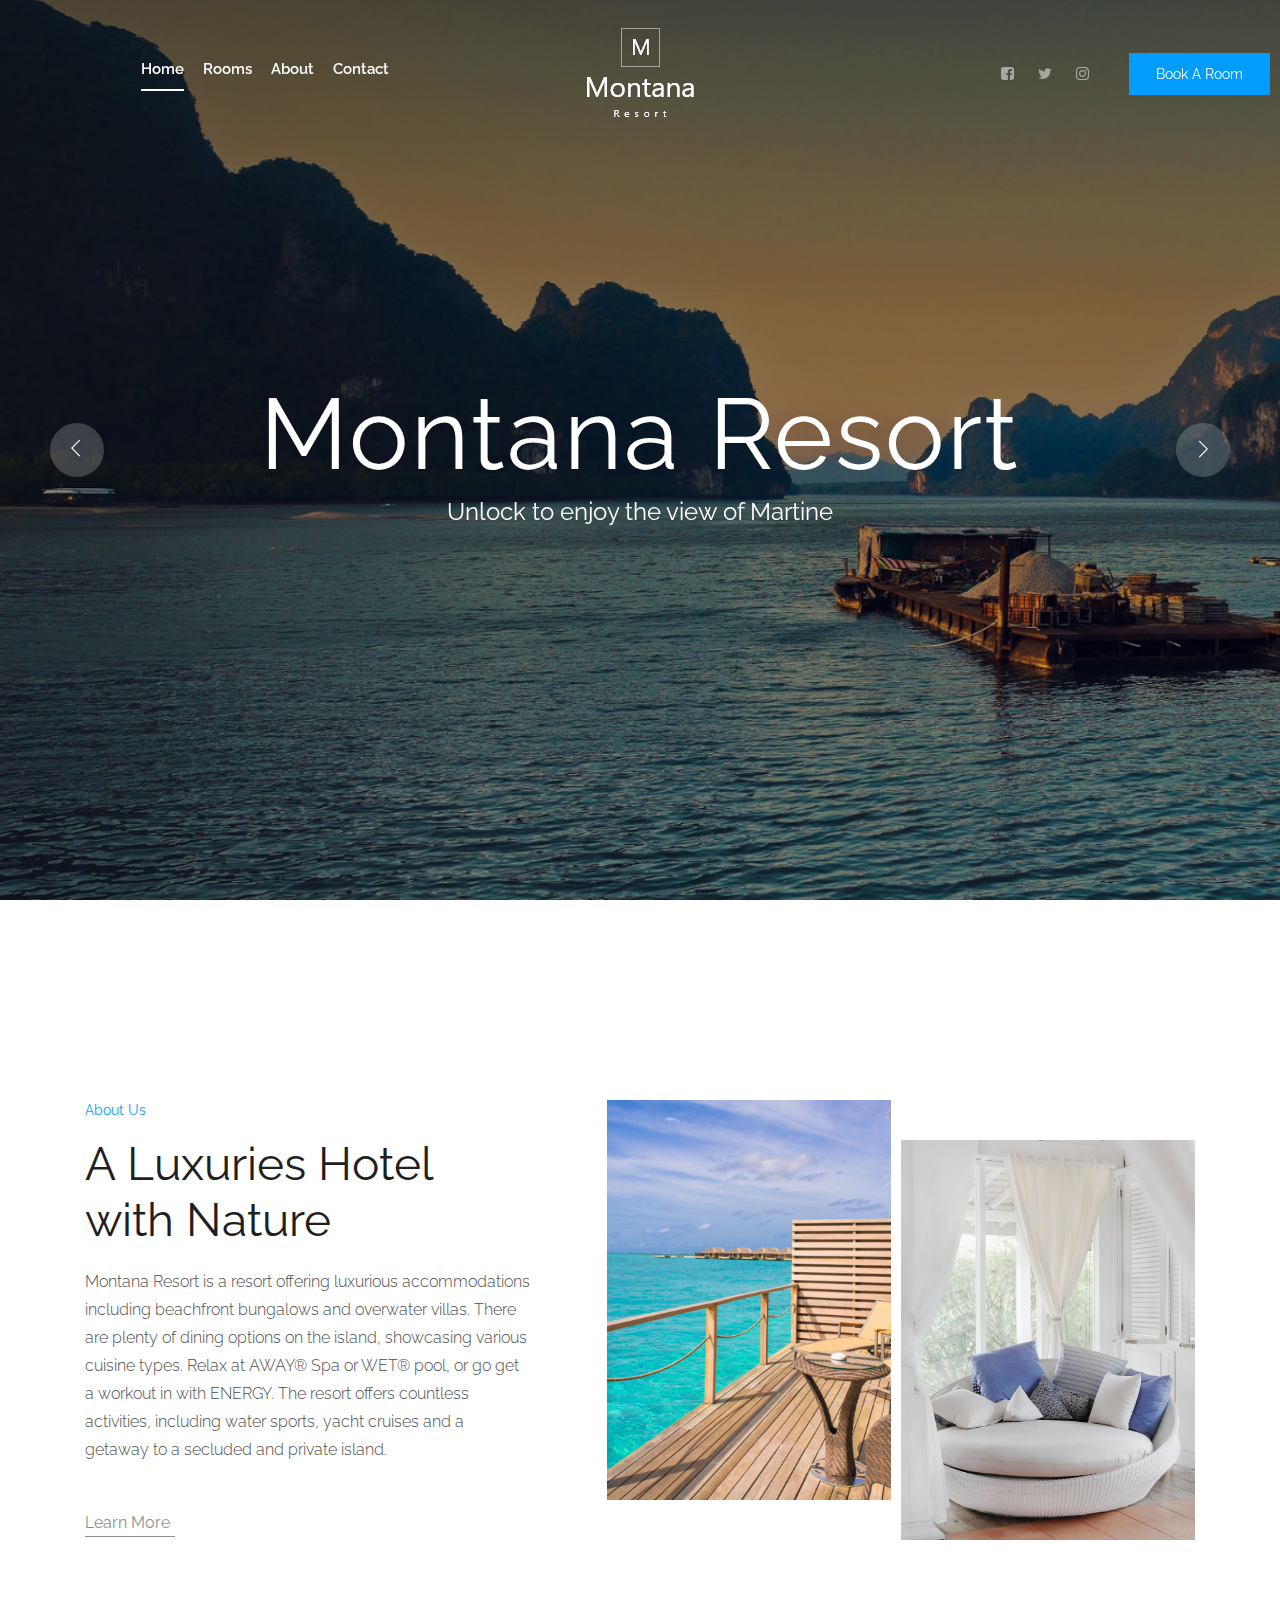
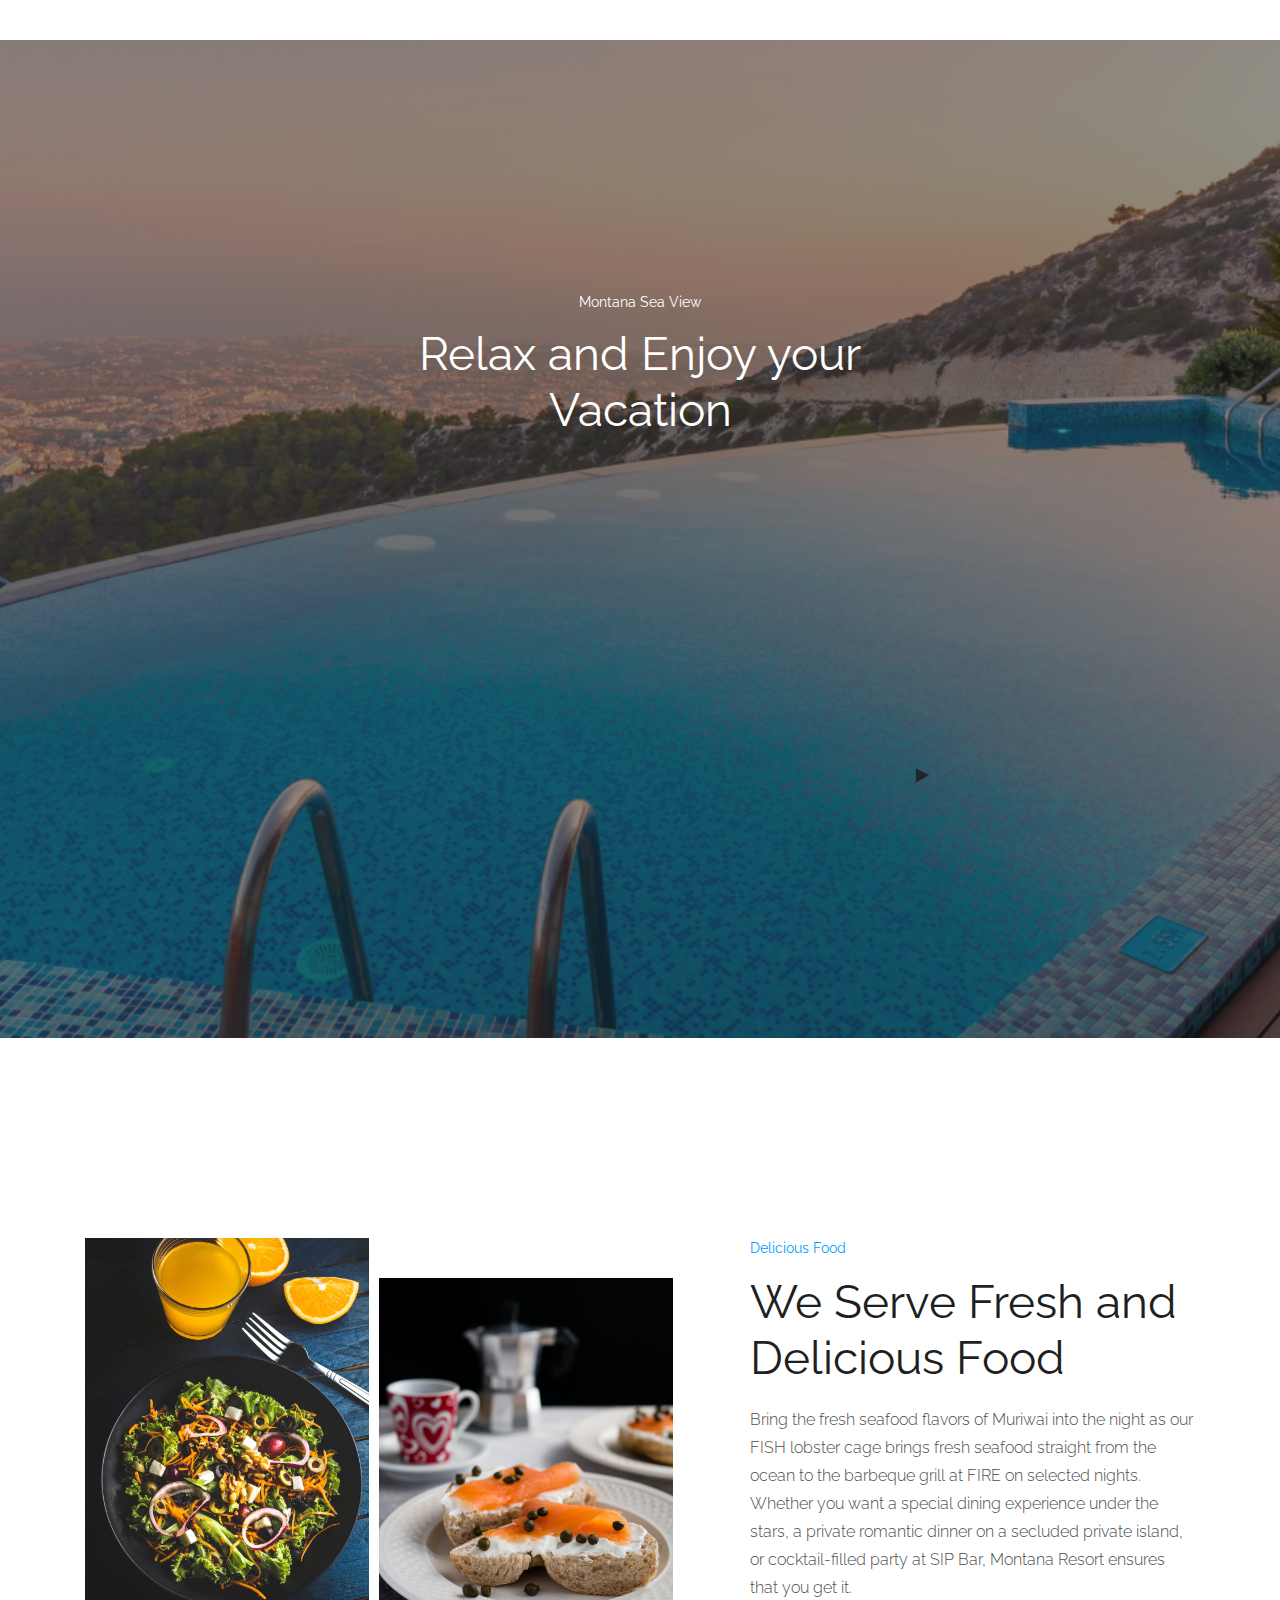
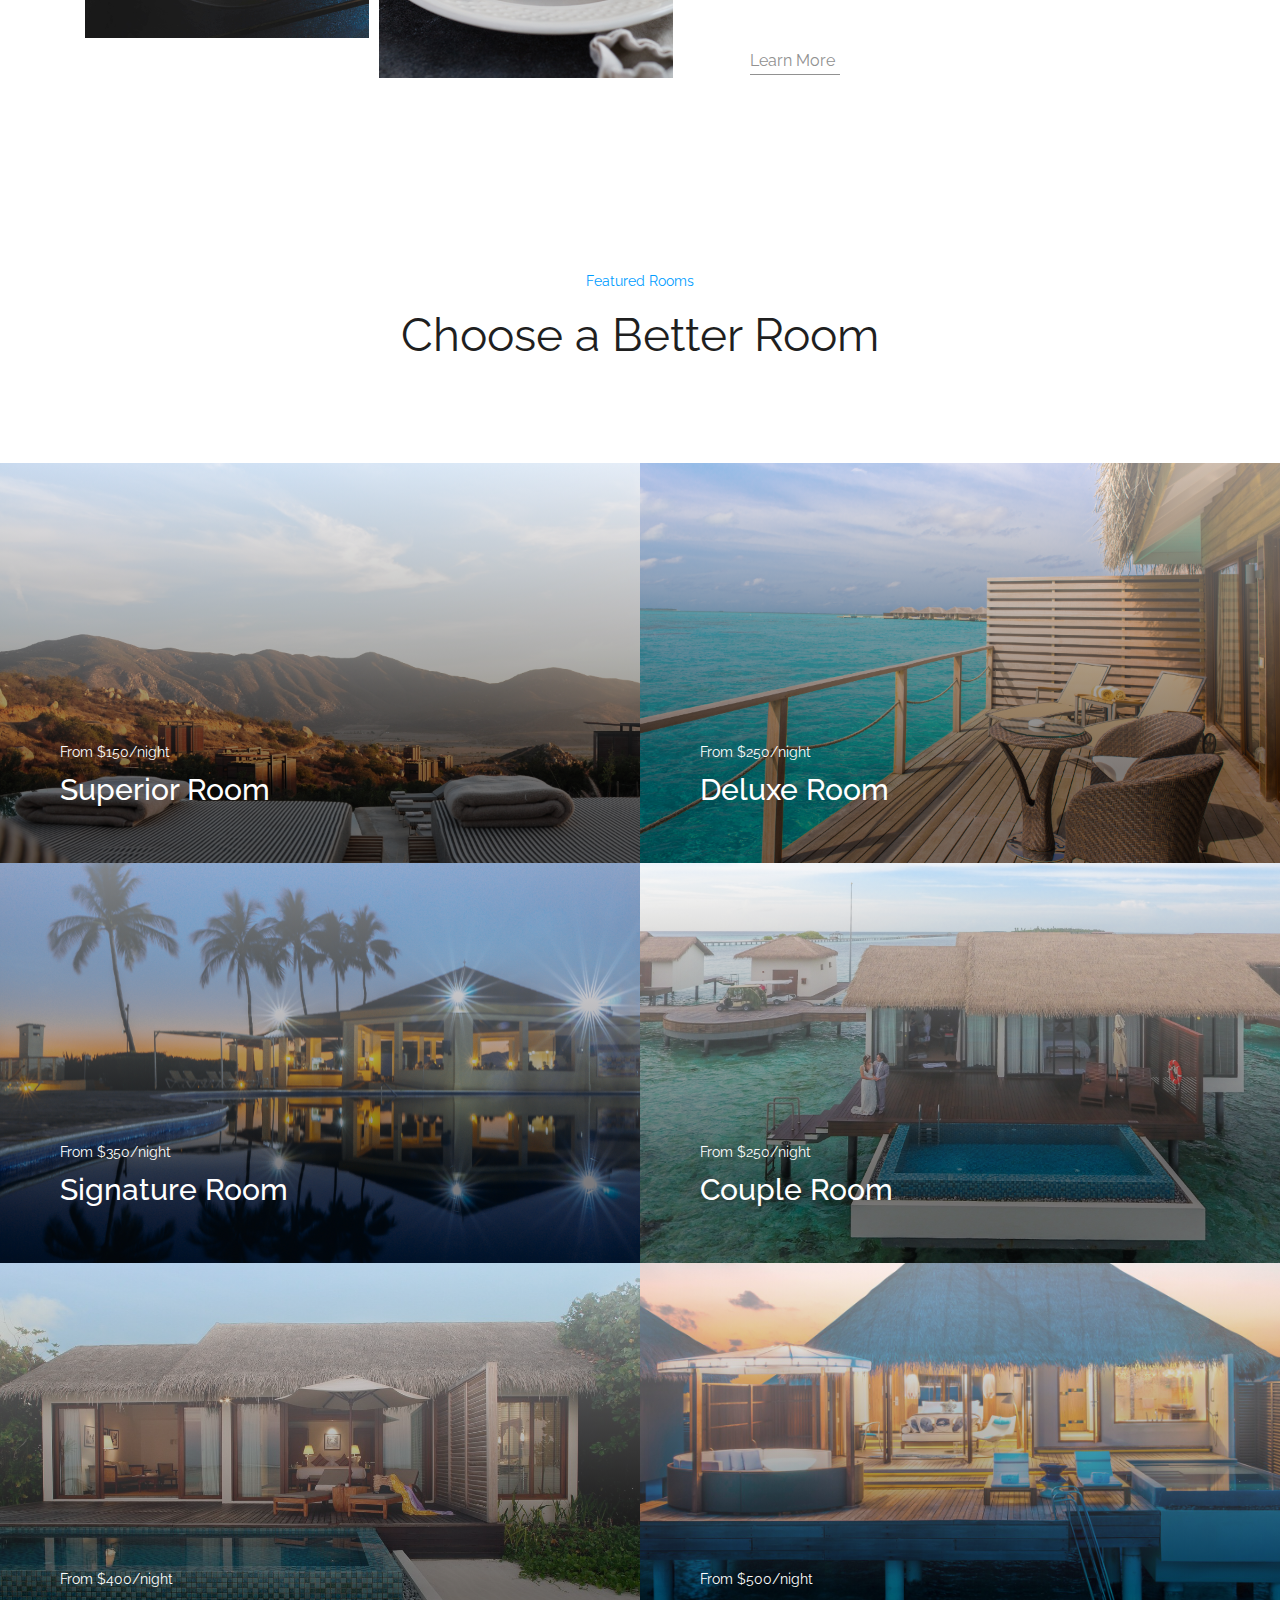
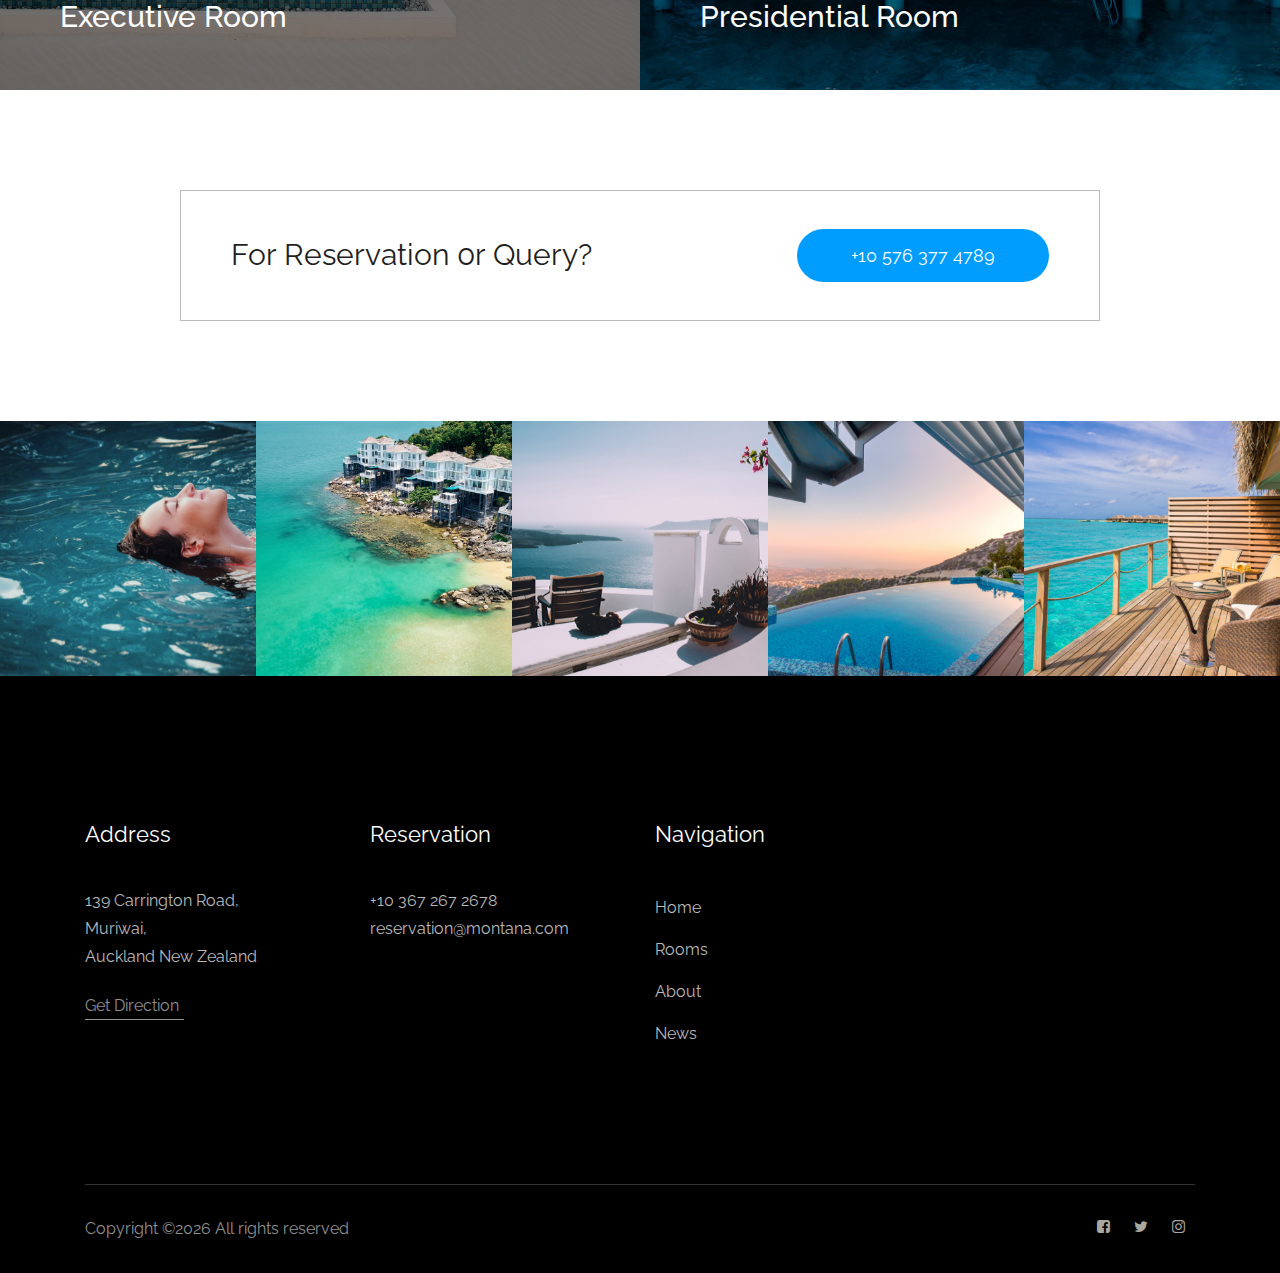
==== Part1/index.html @ 75a34378 "Part 1 and Part 2" ====
<!doctype html>
<html class="no-js" lang="zxx">

<head>
    <meta charset="utf-8">
    <meta http-equiv="x-ua-compatible" content="ie=edge">
    <title>Montana</title>
    <meta name="description" content="">
    <meta name="viewport" content="width=device-width, initial-scale=1">

    <!-- <link rel="manifest" href="site.webmanifest"> -->
    <link rel="shortcut icon" type="image/x-icon" href="img/favicon.png">
    <!-- Place favicon.ico in the root directory -->

    <!-- CSS here -->
    <link rel="stylesheet" href="css/bootstrap.min.css">
    <link rel="stylesheet" href="css/owl.carousel.min.css">
    <link rel="stylesheet" href="css/magnific-popup.css">
    <link rel="stylesheet" href="css/font-awesome.min.css">
    <link rel="stylesheet" href="css/themify-icons.css">
    <link rel="stylesheet" href="css/nice-select.css">
    <link rel="stylesheet" href="css/flaticon.css">
    <link rel="stylesheet" href="css/gijgo.css">
    <link rel="stylesheet" href="css/animate.css">
    <link rel="stylesheet" href="css/slicknav.css">
    <link rel="stylesheet" href="css/style.css">
    <!-- <link rel="stylesheet" href="css/responsive.css"> -->
</head>

<body>
    <!--[if lte IE 9]>
            <p class="browserupgrade">You are using an <strong>outdated</strong> browser. Please <a href="https://browsehappy.com/">upgrade your browser</a> to improve your experience and security.</p>
        <![endif]-->

    <!-- header-start -->
    <header>
        <div class="header-area ">
            <div id="sticky-header" class="main-header-area">
                <div class="container-fluid p-0">
                    <div class="row align-items-center no-gutters">
                        <div class="col-xl-5 col-lg-6">
                            <div class="main-menu  d-none d-lg-block">
                                <nav>
                                    <ul id="navigation">
                                        <li><a class="active" href="index.html">home</a></li>
                                        <li><a href="rooms.html">rooms</a></li>
                                        <li><a href="about.html">About</a></li>
                                        <li><a href="contact.html">Contact</a></li>
                                    </ul>
                                </nav>
                            </div>
                        </div>
                        <div class="col-xl-2 col-lg-2">
                            <div class="logo-img">
                                <a href="index.html">
                                    <img src="img/logo.png" alt="">
                                </a>
                            </div>
                        </div>
                        <div class="col-xl-5 col-lg-4 d-none d-lg-block">
                            <div class="book_room">
                                <div class="socail_links">
                                    <ul>
                                        <li>
                                            <a href="#">
                                                <i class="fa fa-facebook-square"></i>
                                            </a>
                                        </li>
                                        <li>
                                            <a href="#">
                                                <i class="fa fa-twitter"></i>
                                            </a>
                                        </li>
                                        <li>
                                            <a href="#">
                                                <i class="fa fa-instagram"></i>
                                            </a>
                                        </li>
                                    </ul>
                                </div>
                                <div class="book_btn d-none d-lg-block">
                                    <a class="popup-with-form" href="#test-form">Book A Room</a>
                                </div>
                            </div>
                        </div>
                        <div class="col-12">
                            <div class="mobile_menu d-block d-lg-none"></div>
                        </div>
                    </div>
                </div>
            </div>
        </div>
    </header>
    <!-- header-end -->

    <!-- slider_area_start -->
    <div class="slider_area">
        <div class="slider_active owl-carousel">
            <div class="single_slider d-flex align-items-center justify-content-center slider_bg_1">
                <div class="container">
                    <div class="row">
                        <div class="col-xl-12">
                            <div class="slider_text text-center">
                                <h3>Montana Resort</h3>
                                <p>Unlock to enjoy the view of Martine</p>
                            </div>
                        </div>
                    </div>
                </div>
            </div>
            <div class="single_slider  d-flex align-items-center justify-content-center slider_bg_2">
                <div class="container">
                    <div class="row">
                        <div class="col-xl-12">
                            <div class="slider_text text-center">
                                <h3>Life is Beautiful</h3>
                                <p>Unlock to enjoy the view of Martine</p>
                            </div>
                        </div>
                    </div>
                </div>
            </div>
            <div class="single_slider d-flex align-items-center justify-content-center slider_bg_1">
                <div class="container">
                    <div class="row">
                        <div class="col-xl-12">
                            <div class="slider_text text-center">
                                <h3>Montana Resort</h3>
                                <p>Unlock to enjoy the view of Martine</p>
                            </div>
                        </div>
                    </div>
                </div>
            </div>
            <div class="single_slider  d-flex align-items-center justify-content-center slider_bg_2">
                <div class="container">
                    <div class="row">
                        <div class="col-xl-12">
                            <div class="slider_text text-center">
                                <h3>Life is Beautiful</h3>
                                <p>Unlock to enjoy the view of Martine</p>
                            </div>
                        </div>
                    </div>
                </div>
            </div>
        </div>
    </div>
    <!-- slider_area_end -->

    <!-- about_area_start -->
    <div class="about_area">
        <div class="container">
            <div class="row">
                <div class="col-xl-5 col-lg-5">
                    <div class="about_info">
                        <div class="section_title mb-20px">
                            <span>About Us</span>
                            <h3>A Luxuries Hotel <br>
                                with Nature</h3>
                        </div>
                        <p>Montana Resort is a resort offering luxurious accommodations including beachfront bungalows and overwater villas. There are plenty of dining options on the island, showcasing various cuisine types.
                          Relax at AWAY® Spa or WET® pool, or go get a workout in with ENERGY. The resort offers countless activities, including water sports, yacht cruises and a getaway to a secluded and private island.</p>
                        <a href="#" class="line-button">Learn More</a>
                    </div>
                </div>
                <div class="col-xl-7 col-lg-7">
                    <div class="about_thumb d-flex">
                        <div class="img_1">
                            <img src="img/about/about_1.png" alt="">
                        </div>
                        <div class="img_2">
                            <img src="img/about/about_2.png" alt="">
                        </div>
                    </div>
                </div>
            </div>
        </div>
    </div>
    <!-- about_area_end -->

    <!-- video_area_start -->
    <div class="video_area video_bg overlay">
        <div class="video_area_inner text-center">
            <span>Montana Sea View</span>
            <h3>Relax and Enjoy your <br>
                Vacation </h3>
          <iframe width="560" height="315" src="https://www.youtube.com/embed/zRI7PAu820I" title="YouTube video player" frameborder="0" allow="accelerometer; autoplay; clipboard-write; encrypted-media; gyroscope; picture-in-picture" allowfullscreen></iframe>
                <i class="fa fa-play"></i>
            </a>
        </div>
    </div>
    <!-- video_area_end -->

    <!-- about_area_start -->
    <div class="about_area">
        <div class="container">
            <div class="row">
                <div class="col-xl-7 col-lg-7">
                    <div class="about_thumb2 d-flex">
                        <div class="img_1">
                            <img src="img/about/1.png" alt="">
                        </div>
                        <div class="img_2">
                            <img src="img/about/2.png" alt="">
                        </div>
                    </div>
                </div>
                <div class="col-xl-5 col-lg-5">
                    <div class="about_info">
                        <div class="section_title mb-20px">
                            <span>Delicious Food</span>
                            <h3>We Serve Fresh and <br>
                                Delicious Food</h3>
                        </div>
                        <p>Bring the fresh seafood flavors of Muriwai into the night as our FISH lobster cage brings fresh seafood straight from the ocean to the barbeque grill at FIRE on selected nights.
                          Whether you want a special dining experience under the stars, a private romantic dinner on a secluded private island, or cocktail-filled party at SIP Bar, Montana Resort ensures that you get it.</p>
                        <a href="#" class="line-button">Learn More</a>
                    </div>
                </div>
            </div>
        </div>
    </div>
    <!-- about_area_end -->

    <!-- features_room_startt -->
    <div class="features_room">
        <div class="container">
            <div class="row">
                <div class="col-xl-12">
                    <div class="section_title text-center mb-100">
                        <span>Featured Rooms</span>
                        <h3>Choose a Better Room</h3>
                    </div>
                </div>
            </div>
        </div>
        <div class="rooms_here">
            <div class="single_rooms">
                <div class="room_thumb">
                    <img src="img/rooms/1.png" alt="">
                    <div class="room_heading d-flex justify-content-between align-items-center">
                        <div class="room_heading_inner">
                            <span>From $150/night</span>
                            <h3>Superior Room</h3>
                        </div>
                        <a href="#" class="line-button">book now</a>
                    </div>
                </div>
            </div>
            <div class="single_rooms">
                <div class="room_thumb">
                    <img src="img/rooms/2.png" alt="">
                    <div class="room_heading d-flex justify-content-between align-items-center">
                        <div class="room_heading_inner">
                            <span>From $250/night</span>
                            <h3>Deluxe Room</h3>
                        </div>
                        <a href="#" class="line-button">book now</a>
                    </div>
                </div>
            </div>
            <div class="single_rooms">
                <div class="room_thumb">
                    <img src="img/rooms/3.png" alt="">
                    <div class="room_heading d-flex justify-content-between align-items-center">
                        <div class="room_heading_inner">
                            <span>From $350/night</span>
                            <h3>Signature Room</h3>
                        </div>
                        <a href="#" class="line-button">book now</a>
                    </div>
                </div>
            </div>
            <div class="single_rooms">
                <div class="room_thumb">
                    <img src="img/rooms/4.png" alt="">
                    <div class="room_heading d-flex justify-content-between align-items-center">
                        <div class="room_heading_inner">
                            <span>From $250/night</span>
                            <h3>Couple Room</h3>
                        </div>
                        <a href="#" class="line-button">book now</a>
                    </div>
                </div>
            </div>
            <div class="single_rooms">
                <div class="room_thumb">
                    <img src="img/rooms/5.jpg" alt="">
                    <div class="room_heading d-flex justify-content-between align-items-center">
                        <div class="room_heading_inner">
                            <span>From $400/night</span>
                            <h3>Executive Room</h3>
                        </div>
                        <a href="#" class="line-button">book now</a>
                    </div>
                </div>
            </div>
            <div class="single_rooms">
                <div class="room_thumb">
                    <img src="img/rooms/6.jpg" alt="">
                    <div class="room_heading d-flex justify-content-between align-items-center">
                        <div class="room_heading_inner">
                            <span>From $500/night</span>
                            <h3>Presidential Room</h3>
                        </div>
                        <a href="#" class="line-button">book now</a>
                    </div>
                </div>
            </div>
        </div>
    </div>
    <!-- features_room_end -->

    <!-- forQuery_start -->
    <div class="forQuery">
        <div class="container">
            <div class="row">
                <div class="col-xl-10 offset-xl-1 col-md-12">
                    <div class="Query_border">
                        <div class="row align-items-center justify-content-center">
                            <div class="col-xl-6 col-md-6">
                                <div class="Query_text">
                                    <p>For Reservation 0r Query?</p>
                                </div>
                            </div>
                            <div class="col-xl-6 col-md-6">
                                <div class="phone_num">
                                    <a href="#" class="mobile_no">+10 576 377 4789</a>
                                </div>
                            </div>
                        </div>
                    </div>
                </div>
            </div>
        </div>
    </div>
    <!-- forQuery_end-->

    <!-- instragram_area_start -->
    <div class="instragram_area">
        <div class="single_instagram">
            <img src="img/instragram/1.png" alt="">
            <div class="ovrelay">
                <a href="#">
                    <i class="fa fa-instagram"></i>
                </a>
            </div>
        </div>
        <div class="single_instagram">
            <img src="img/instragram/2.png" alt="">
            <div class="ovrelay">
                <a href="#">
                    <i class="fa fa-instagram"></i>
                </a>
            </div>
        </div>
        <div class="single_instagram">
            <img src="img/instragram/3.png" alt="">
            <div class="ovrelay">
                <a href="#">
                    <i class="fa fa-instagram"></i>
                </a>
            </div>
        </div>
        <div class="single_instagram">
            <img src="img/instragram/4.png" alt="">
            <div class="ovrelay">
                <a href="#">
                    <i class="fa fa-instagram"></i>
                </a>
            </div>
        </div>
        <div class="single_instagram">
            <img src="img/instragram/5.png" alt="">
            <div class="ovrelay">
                <a href="#">
                    <i class="fa fa-instagram"></i>
                </a>
            </div>
        </div>
    </div>
    <!-- instragram_area_end -->

    <!-- footer -->
    <footer class="footer">
        <div class="footer_top">
            <div class="container">
                <div class="row">
                    <div class="col-xl-3 col-md-6 col-lg-3">
                        <div class="footer_widget">
                            <h3 class="footer_title">
                                address
                            </h3>
                            <p class="footer_text"> 139 Carrington Road,  <br>
                              Muriwai,<br>
                                Auckland New Zealand </p>
                            <a href="#" class="line-button">Get Direction</a>
                        </div>
                    </div>
                    <div class="col-xl-3 col-md-6 col-lg-3">
                        <div class="footer_widget">
                            <h3 class="footer_title">
                                Reservation
                            </h3>
                            <p class="footer_text">+10 367 267 2678 <br>
                                reservation@montana.com</p>
                        </div>
                    </div>
                    <div class="col-xl-2 col-md-6 col-lg-2">
                        <div class="footer_widget">
                            <h3 class="footer_title">
                                Navigation
                            </h3>
                            <ul>
                                <li><a href="#">Home</a></li>
                                <li><a href="#">Rooms</a></li>
                                <li><a href="#">About</a></li>
                                <li><a href="#">News</a></li>
                            </ul>
                        </div>
                    </div>

                </div>
            </div>
        </div>
        <div class="copy-right_text">
            <div class="container">
                <div class="footer_border"></div>
                <div class="row">
                    <div class="col-xl-8 col-md-7 col-lg-9">
                        <p class="copy_right">
                            <!-- Link back to Colorlib can't be removed. Template is licensed under CC BY 3.0. -->
Copyright &copy;<script>document.write(new Date().getFullYear());</script> All rights reserved </a>
<!-- Link back to Colorlib can't be removed. Template is licensed under CC BY 3.0. -->
                    </div>
                    <div class="col-xl-4 col-md-5 col-lg-3">
                        <div class="socail_links">
                            <ul>
                                <li>
                                    <a href="#">
                                        <i class="fa fa-facebook-square"></i>
                                    </a>
                                </li>
                                <li>
                                    <a href="#">
                                        <i class="fa fa-twitter"></i>
                                    </a>
                                </li>
                                <li>
                                    <a href="#">
                                        <i class="fa fa-instagram"></i>
                                    </a>
                                </li>
                            </ul>
                        </div>
                    </div>
                </div>
            </div>
        </div>
    </footer>

    <!-- link that opens popup -->

    <!-- form itself end-->
        <form id="test-form" class="white-popup-block mfp-hide">
                <div class="popup_box ">
                        <div class="popup_inner">
                            <h3>Check Availability</h3>
                            <form action="#">
                                <div class="row">
                                    <div class="col-xl-6">
                                        <input id="datepicker" placeholder="Check in date">
                                    </div>
                                    <div class="col-xl-6">
                                        <input id="datepicker2" placeholder="Check out date">
                                    </div>
                                    <div class="col-xl-6">
                                        <select class="form-select wide" id="default-select" class="">
                                            <option data-display="Adult">1</option>
                                            <option value="1">2</option>
                                            <option value="2">3</option>
                                            <option value="3">4</option>
                                        </select>
                                    </div>
                                    <div class="col-xl-6">
                                        <select class="form-select wide" id="default-select" class="">
                                            <option data-display="Children">1</option>
                                            <option value="1">2</option>
                                            <option value="2">3</option>
                                            <option value="3">4</option>
                                        </select>
                                    </div>
                                    <div class="col-xl-12">
                                        <button type="submit" class="boxed-btn3">Check Availability</button>
                                    </div>
                                </div>
                            </form>
                        </div>
                    </div>
            </form>
    <!-- form itself end -->

    <!-- JS here -->
    <script src="js/vendor/modernizr-3.5.0.min.js"></script>
    <script src="js/vendor/jquery-1.12.4.min.js"></script>
    <script src="js/popper.min.js"></script>
    <script src="js/bootstrap.min.js"></script>
    <script src="js/owl.carousel.min.js"></script>
    <script src="js/isotope.pkgd.min.js"></script>
    <script src="js/ajax-form.js"></script>
    <script src="js/waypoints.min.js"></script>
    <script src="js/jquery.counterup.min.js"></script>
    <script src="js/imagesloaded.pkgd.min.js"></script>
    <script src="js/scrollIt.js"></script>
    <script src="js/jquery.scrollUp.min.js"></script>
    <script src="js/wow.min.js"></script>
    <script src="js/nice-select.min.js"></script>
    <script src="js/jquery.slicknav.min.js"></script>
    <script src="js/jquery.magnific-popup.min.js"></script>
    <script src="js/plugins.js"></script>
    <script src="js/gijgo.min.js"></script>

    <!--contact js-->
    <script src="js/contact.js"></script>
    <script src="js/jquery.ajaxchimp.min.js"></script>
    <script src="js/jquery.form.js"></script>
    <script src="js/jquery.validate.min.js"></script>
    <script src="js/mail-script.js"></script>

    <script src="js/main.js"></script>
    <script>
        $('#datepicker').datepicker({
            iconsLibrary: 'fontawesome',
            icons: {
             rightIcon: '<span class="fa fa-caret-down"></span>'
         }
        });
        $('#datepicker2').datepicker({
            iconsLibrary: 'fontawesome',
            icons: {
             rightIcon: '<span class="fa fa-caret-down"></span>'
         }

        });
    </script>



</body>

</html>
---- Part1/css/themify-icons.css ----
@font-face {
	font-family: 'themify';
	src:url('../fonts/themify.eot?-fvbane');
	src:url('../fonts/themify.eot?#iefix-fvbane') format('embedded-opentype'),
		url('../fonts/themify.woff?-fvbane') format('woff'),
		url('../fonts/themify.ttf?-fvbane') format('truetype'),
		url('../fonts/themify.svg?-fvbane#themify') format('svg');
	font-weight: normal;
	font-style: normal;
}

[class^="ti-"], [class*=" ti-"] {
	font-family: 'themify';
	/* speak: none; */
	font-style: normal;
	font-weight: normal;
	font-variant: normal;
	text-transform: none;
	line-height: 1;

	/* Better Font Rendering =========== */
	-webkit-font-smoothing: antialiased;
	-moz-osx-font-smoothing: grayscale;
}

.ti-wand:before {
	content: "\e600";
}
.ti-volume:before {
	content: "\e601";
}
.ti-user:before {
	content: "\e602";
}
.ti-unlock:before {
	content: "\e603";
}
.ti-unlink:before {
	content: "\e604";
}
.ti-trash:before {
	content: "\e605";
}
.ti-thought:before {
	content: "\e606";
}
.ti-target:before {
	content: "\e607";
}
.ti-tag:before {
	content: "\e608";
}
.ti-tablet:before {
	content: "\e609";
}
.ti-star:before {
	content: "\e60a";
}
.ti-spray:before {
	content: "\e60b";
}
.ti-signal:before {
	content: "\e60c";
}
.ti-shopping-cart:before {
	content: "\e60d";
}
.ti-shopping-cart-full:before {
	content: "\e60e";
}
.ti-settings:before {
	content: "\e60f";
}
.ti-search:before {
	content: "\e610";
}
.ti-zoom-in:before {
	content: "\e611";
}
.ti-zoom-out:before {
	content: "\e612";
}
.ti-cut:before {
	content: "\e613";
}
.ti-ruler:before {
	content: "\e614";
}
.ti-ruler-pencil:before {
	content: "\e615";
}
.ti-ruler-alt:before {
	content: "\e616";
}
.ti-bookmark:before {
	content: "\e617";
}
.ti-bookmark-alt:before {
	content: "\e618";
}
.ti-reload:before {
	content: "\e619";
}
.ti-plus:before {
	content: "\e61a";
}
.ti-pin:before {
	content: "\e61b";
}
.ti-pencil:before {
	content: "\e61c";
}
.ti-pencil-alt:before {
	content: "\e61d";
}
.ti-paint-roller:before {
	content: "\e61e";
}
.ti-paint-bucket:before {
	content: "\e61f";
}
.ti-na:before {
	content: "\e620";
}
.ti-mobile:before {
	content: "\e621";
}
.ti-minus:before {
	content: "\e622";
}
.ti-medall:before {
	content: "\e623";
}
.ti-medall-alt:before {
	content: "\e624";
}
.ti-marker:before {
	content: "\e625";
}
.ti-marker-alt:before {
	content: "\e626";
}
.ti-arrow-up:before {
	content: "\e627";
}
.ti-arrow-right:before {
	content: "\e628";
}
.ti-arrow-left:before {
	content: "\e629";
}
.ti-arrow-down:before {
	content: "\e62a";
}
.ti-lock:before {
	content: "\e62b";
}
.ti-location-arrow:before {
	content: "\e62c";
}
.ti-link:before {
	content: "\e62d";
}
.ti-layout:before {
	content: "\e62e";
}
.ti-layers:before {
	content: "\e62f";
}
.ti-layers-alt:before {
	content: "\e630";
}
.ti-key:before {
	content: "\e631";
}
.ti-import:before {
	content: "\e632";
}
.ti-image:before {
	content: "\e633";
}
.ti-heart:before {
	content: "\e634";
}
.ti-heart-broken:before {
	content: "\e635";
}
.ti-hand-stop:before {
	content: "\e636";
}
.ti-hand-open:before {
	content: "\e637";
}
.ti-hand-drag:before {
	content: "\e638";
}
.ti-folder:before {
	content: "\e639";
}
.ti-flag:before {
	content: "\e63a";
}
.ti-flag-alt:before {
	content: "\e63b";
}
.ti-flag-alt-2:before {
	content: "\e63c";
}
.ti-eye:before {
	content: "\e63d";
}
.ti-export:before {
	content: "\e63e";
}
.ti-exchange-vertical:before {
	content: "\e63f";
}
.ti-desktop:before {
	content: "\e640";
}
.ti-cup:before {
	content: "\e641";
}
.ti-crown:before {
	content: "\e642";
}
.ti-comments:before {
	content: "\e643";
}
.ti-comment:before {
	content: "\e644";
}
.ti-comment-alt:before {
	content: "\e645";
}
.ti-close:before {
	content: "\e646";
}
.ti-clip:before {
	content: "\e647";
}
.ti-angle-up:before {
	content: "\e648";
}
.ti-angle-right:before {
	content: "\e649";
}
.ti-angle-left:before {
	content: "\e64a";
}
.ti-angle-down:before {
	content: "\e64b";
}
.ti-check:before {
	content: "\e64c";
}
.ti-check-box:before {
	content: "\e64d";
}
.ti-camera:before {
	content: "\e64e";
}
.ti-announcement:before {
	content: "\e64f";
}
.ti-brush:before {
	content: "\e650";
}
.ti-briefcase:before {
	content: "\e651";
}
.ti-bolt:before {
	content: "\e652";
}
.ti-bolt-alt:before {
	content: "\e653";
}
.ti-blackboard:before {
	content: "\e654";
}
.ti-bag:before {
	content: "\e655";
}
.ti-move:before {
	content: "\e656";
}
.ti-arrows-vertical:before {
	content: "\e657";
}
.ti-arrows-horizontal:before {
	content: "\e658";
}
.ti-fullscreen:before {
	content: "\e659";
}
.ti-arrow-top-right:before {
	content: "\e65a";
}
.ti-arrow-top-left:before {
	content: "\e65b";
}
.ti-arrow-circle-up:before {
	content: "\e65c";
}
.ti-arrow-circle-right:before {
	content: "\e65d";
}
.ti-arrow-circle-left:before {
	content: "\e65e";
}
.ti-arrow-circle-down:before {
	content: "\e65f";
}
.ti-angle-double-up:before {
	content: "\e660";
}
.ti-angle-double-right:before {
	content: "\e661";
}
.ti-angle-double-left:before {
	content: "\e662";
}
.ti-angle-double-down:before {
	content: "\e663";
}
.ti-zip:before {
	content: "\e664";
}
.ti-world:before {
	content: "\e665";
}
.ti-wheelchair:before {
	content: "\e666";
}
.ti-view-list:before {
	content: "\e667";
}
.ti-view-list-alt:before {
	content: "\e668";
}
.ti-view-grid:before {
	content: "\e669";
}
.ti-uppercase:before {
	content: "\e66a";
}
.ti-upload:before {
	content: "\e66b";
}
.ti-underline:before {
	content: "\e66c";
}
.ti-truck:before {
	content: "\e66d";
}
.ti-timer:before {
	content: "\e66e";
}
.ti-ticket:before {
	content: "\e66f";
}
.ti-thumb-up:before {
	content: "\e670";
}
.ti-thumb-down:before {
	content: "\e671";
}
.ti-text:before {
	content: "\e672";
}
.ti-stats-up:before {
	content: "\e673";
}
.ti-stats-down:before {
	content: "\e674";
}
.ti-split-v:before {
	content: "\e675";
}
.ti-split-h:before {
	content: "\e676";
}
.ti-smallcap:before {
	content: "\e677";
}
.ti-shine:before {
	content: "\e678";
}
.ti-shift-right:before {
	content: "\e679";
}
.ti-shift-left:before {
	content: "\e67a";
}
.ti-shield:before {
	content: "\e67b";
}
.ti-notepad:before {
	content: "\e67c";
}
.ti-server:before {
	content: "\e67d";
}
.ti-quote-right:before {
	content: "\e67e";
}
.ti-quote-left:before {
	content: "\e67f";
}
.ti-pulse:before {
	content: "\e680";
}
.ti-printer:before {
	content: "\e681";
}
.ti-power-off:before {
	content: "\e682";
}
.ti-plug:before {
	content: "\e683";
}
.ti-pie-chart:before {
	content: "\e684";
}
.ti-paragraph:before {
	content: "\e685";
}
.ti-panel:before {
	content: "\e686";
}
.ti-package:before {
	content: "\e687";
}
.ti-music:before {
	content: "\e688";
}
.ti-music-alt:before {
	content: "\e689";
}
.ti-mouse:before {
	content: "\e68a";
}
.ti-mouse-alt:before {
	content: "\e68b";
}
.ti-money:before {
	content: "\e68c";
}
.ti-microphone:before {
	content: "\e68d";
}
.ti-menu:before {
	content: "\e68e";
}
.ti-menu-alt:before {
	content: "\e68f";
}
.ti-map:before {
	content: "\e690";
}
.ti-map-alt:before {
	content: "\e691";
}
.ti-loop:before {
	content: "\e692";
}
.ti-location-pin:before {
	content: "\e693";
}
.ti-list:before {
	content: "\e694";
}
.ti-light-bulb:before {
	content: "\e695";
}
.ti-Italic:before {
	content: "\e696";
}
.ti-info:before {
	content: "\e697";
}
.ti-infinite:before {
	content: "\e698";
}
.ti-id-badge:before {
	content: "\e699";
}
.ti-hummer:before {
	content: "\e69a";
}
.ti-home:before {
	content: "\e69b";
}
.ti-help:before {
	content: "\e69c";
}
.ti-headphone:before {
	content: "\e69d";
}
.ti-harddrives:before {
	content: "\e69e";
}
.ti-harddrive:before {
	content: "\e69f";
}
.ti-gift:before {
	content: "\e6a0";
}
.ti-game:before {
	content: "\e6a1";
}
.ti-filter:before {
	content: "\e6a2";
}
.ti-files:before {
	content: "\e6a3";
}
.ti-file:before {
	content: "\e6a4";
}
.ti-eraser:before {
	content: "\e6a5";
}
.ti-envelope:before {
	content: "\e6a6";
}
.ti-download:before {
	content: "\e6a7";
}
.ti-direction:before {
	content: "\e6a8";
}
.ti-direction-alt:before {
	content: "\e6a9";
}
.ti-dashboard:before {
	content: "\e6aa";
}
.ti-control-stop:before {
	content: "\e6ab";
}
.ti-control-shuffle:before {
	content: "\e6ac";
}
.ti-control-play:before {
	content: "\e6ad";
}
.ti-control-pause:before {
	content: "\e6ae";
}
.ti-control-forward:before {
	content: "\e6af";
}
.ti-control-backward:before {
	content: "\e6b0";
}
.ti-cloud:before {
	content: "\e6b1";
}
.ti-cloud-up:before {
	content: "\e6b2";
}
.ti-cloud-down:before {
	content: "\e6b3";
}
.ti-clipboard:before {
	content: "\e6b4";
}
.ti-car:before {
	content: "\e6b5";
}
.ti-calendar:before {
	content: "\e6b6";
}
.ti-book:before {
	content: "\e6b7";
}
.ti-bell:before {
	content: "\e6b8";
}
.ti-basketball:before {
	content: "\e6b9";
}
.ti-bar-chart:before {
	content: "\e6ba";
}
.ti-bar-chart-alt:before {
	content: "\e6bb";
}
.ti-back-right:before {
	content: "\e6bc";
}
.ti-back-left:before {
	content: "\e6bd";
}
.ti-arrows-corner:before {
	content: "\e6be";
}
.ti-archive:before {
	content: "\e6bf";
}
.ti-anchor:before {
	content: "\e6c0";
}
.ti-align-right:before {
	content: "\e6c1";
}
.ti-align-left:before {
	content: "\e6c2";
}
.ti-align-justify:before {
	content: "\e6c3";
}
.ti-align-center:before {
	content: "\e6c4";
}
.ti-alert:before {
	content: "\e6c5";
}
.ti-alarm-clock:before {
	content: "\e6c6";
}
.ti-agenda:before {
	content: "\e6c7";
}
.ti-write:before {
	content: "\e6c8";
}
.ti-window:before {
	content: "\e6c9";
}
.ti-widgetized:before {
	content: "\e6ca";
}
.ti-widget:before {
	content: "\e6cb";
}
.ti-widget-alt:before {
	content: "\e6cc";
}
.ti-wallet:before {
	content: "\e6cd";
}
.ti-video-clapper:before {
	content: "\e6ce";
}
.ti-video-camera:before {
	content: "\e6cf";
}
.ti-vector:before {
	content: "\e6d0";
}
.ti-themify-logo:before {
	content: "\e6d1";
}
.ti-themify-favicon:before {
	content: "\e6d2";
}
.ti-themify-favicon-alt:before {
	content: "\e6d3";
}
.ti-support:before {
	content: "\e6d4";
}
.ti-stamp:before {
	content: "\e6d5";
}
.ti-split-v-alt:before {
	content: "\e6d6";
}
.ti-slice:before {
	content: "\e6d7";
}
.ti-shortcode:before {
	content: "\e6d8";
}
.ti-shift-right-alt:before {
	content: "\e6d9";
}
.ti-shift-left-alt:before {
	content: "\e6da";
}
.ti-ruler-alt-2:before {
	content: "\e6db";
}
.ti-receipt:before {
	content: "\e6dc";
}
.ti-pin2:before {
	content: "\e6dd";
}
.ti-pin-alt:before {
	content: "\e6de";
}
.ti-pencil-alt2:before {
	content: "\e6df";
}
.ti-palette:before {
	content: "\e6e0";
}
.ti-more:before {
	content: "\e6e1";
}
.ti-more-alt:before {
	content: "\e6e2";
}
.ti-microphone-alt:before {
	content: "\e6e3";
}
.ti-magnet:before {
	content: "\e6e4";
}
.ti-line-double:before {
	content: "\e6e5";
}
.ti-line-dotted:before {
	content: "\e6e6";
}
.ti-line-dashed:before {
	content: "\e6e7";
}
.ti-layout-width-full:before {
	content: "\e6e8";
}
.ti-layout-width-default:before {
	content: "\e6e9";
}
.ti-layout-width-default-alt:before {
	content: "\e6ea";
}
.ti-layout-tab:before {
	content: "\e6eb";
}
.ti-layout-tab-window:before {
	content: "\e6ec";
}
.ti-layout-tab-v:before {
	content: "\e6ed";
}
.ti-layout-tab-min:before {
	content: "\e6ee";
}
.ti-layout-slider:before {
	content: "\e6ef";
}
.ti-layout-slider-alt:before {
	content: "\e6f0";
}
.ti-layout-sidebar-right:before {
	content: "\e6f1";
}
.ti-layout-sidebar-none:before {
	content: "\e6f2";
}
.ti-layout-sidebar-left:before {
	content: "\e6f3";
}
.ti-layout-placeholder:before {
	content: "\e6f4";
}
.ti-layout-menu:before {
	content: "\e6f5";
}
.ti-layout-menu-v:before {
	content: "\e6f6";
}
.ti-layout-menu-separated:before {
	content: "\e6f7";
}
.ti-layout-menu-full:before {
	content: "\e6f8";
}
.ti-layout-media-right-alt:before {
	content: "\e6f9";
}
.ti-layout-media-right:before {
	content: "\e6fa";
}
.ti-layout-media-overlay:before {
	content: "\e6fb";
}
.ti-layout-media-overlay-alt:before {
	content: "\e6fc";
}
.ti-layout-media-overlay-alt-2:before {
	content: "\e6fd";
}
.ti-layout-media-left-alt:before {
	content: "\e6fe";
}
.ti-layout-media-left:before {
	content: "\e6ff";
}
.ti-layout-media-center-alt:before {
	content: "\e700";
}
.ti-layout-media-center:before {
	content: "\e701";
}
.ti-layout-list-thumb:before {
	content: "\e702";
}
.ti-layout-list-thumb-alt:before {
	content: "\e703";
}
.ti-layout-list-post:before {
	content: "\e704";
}
.ti-layout-list-large-image:before {
	content: "\e705";
}
.ti-layout-line-solid:before {
	content: "\e706";
}
.ti-layout-grid4:before {
	content: "\e707";
}
.ti-layout-grid3:before {
	content: "\e708";
}
.ti-layout-grid2:before {
	content: "\e709";
}
.ti-layout-grid2-thumb:before {
	content: "\e70a";
}
.ti-layout-cta-right:before {
	content: "\e70b";
}
.ti-layout-cta-left:before {
	content: "\e70c";
}
.ti-layout-cta-center:before {
	content: "\e70d";
}
.ti-layout-cta-btn-right:before {
	content: "\e70e";
}
.ti-layout-cta-btn-left:before {
	content: "\e70f";
}
.ti-layout-column4:before {
	content: "\e710";
}
.ti-layout-column3:before {
	content: "\e711";
}
.ti-layout-column2:before {
	content: "\e712";
}
.ti-layout-accordion-separated:before {
	content: "\e713";
}
.ti-layout-accordion-merged:before {
	content: "\e714";
}
.ti-layout-accordion-list:before {
	content: "\e715";
}
.ti-ink-pen:before {
	content: "\e716";
}
.ti-info-alt:before {
	content: "\e717";
}
.ti-help-alt:before {
	content: "\e718";
}
.ti-headphone-alt:before {
	content: "\e719";
}
.ti-hand-point-up:before {
	content: "\e71a";
}
.ti-hand-point-right:before {
	content: "\e71b";
}
.ti-hand-point-left:before {
	content: "\e71c";
}
.ti-hand-point-down:before {
	content: "\e71d";
}
.ti-gallery:before {
	content: "\e71e";
}
.ti-face-smile:before {
	content: "\e71f";
}
.ti-face-sad:before {
	content: "\e720";
}
.ti-credit-card:before {
	content: "\e721";
}
.ti-control-skip-forward:before {
	content: "\e722";
}
.ti-control-skip-backward:before {
	content: "\e723";
}
.ti-control-record:before {
	content: "\e724";
}
.ti-control-eject:before {
	content: "\e725";
}
.ti-comments-smiley:before {
	content: "\e726";
}
.ti-brush-alt:before {
	content: "\e727";
}
.ti-youtube:before {
	content: "\e728";
}
.ti-vimeo:before {
	content: "\e729";
}
.ti-twitter:before {
	content: "\e72a";
}
.ti-time:before {
	content: "\e72b";
}
.ti-tumblr:before {
	content: "\e72c";
}
.ti-skype:before {
	content: "\e72d";
}
.ti-share:before {
	content: "\e72e";
}
.ti-share-alt:before {
	content: "\e72f";
}
.ti-rocket:before {
	content: "\e730";
}
.ti-pinterest:before {
	content: "\e731";
}
.ti-new-window:before {
	content: "\e732";
}
.ti-microsoft:before {
	content: "\e733";
}
.ti-list-ol:before {
	content: "\e734";
}
.ti-linkedin:before {
	content: "\e735";
}
.ti-layout-sidebar-2:before {
	content: "\e736";
}
.ti-layout-grid4-alt:before {
	content: "\e737";
}
.ti-layout-grid3-alt:before {
	content: "\e738";
}
.ti-layout-grid2-alt:before {
	content: "\e739";
}
.ti-layout-column4-alt:before {
	content: "\e73a";
}
.ti-layout-column3-alt:before {
	content: "\e73b";
}
.ti-layout-column2-alt:before {
	content: "\e73c";
}
.ti-instagram:before {
	content: "\e73d";
}
.ti-google:before {
	content: "\e73e";
}
.ti-github:before {
	content: "\e73f";
}
.ti-flickr:before {
	content: "\e740";
}
.ti-facebook:before {
	content: "\e741";
}
.ti-dropbox:before {
	content: "\e742";
}
.ti-dribbble:before {
	content: "\e743";
}
.ti-apple:before {
	content: "\e744";
}
.ti-android:before {
	content: "\e745";
}
.ti-save:before {
	content: "\e746";
}
.ti-save-alt:before {
	content: "\e747";
}
.ti-yahoo:before {
	content: "\e748";
}
.ti-wordpress:before {
	content: "\e749";
}
.ti-vimeo-alt:before {
	content: "\e74a";
}
.ti-twitter-alt:before {
	content: "\e74b";
}
.ti-tumblr-alt:before {
	content: "\e74c";
}
.ti-trello:before {
	content: "\e74d";
}
.ti-stack-overflow:before {
	content: "\e74e";
}
.ti-soundcloud:before {
	content: "\e74f";
}
.ti-sharethis:before {
	content: "\e750";
}
.ti-sharethis-alt:before {
	content: "\e751";
}
.ti-reddit:before {
	content: "\e752";
}
.ti-pinterest-alt:before {
	content: "\e753";
}
.ti-microsoft-alt:before {
	content: "\e754";
}
.ti-linux:before {
	content: "\e755";
}
.ti-jsfiddle:before {
	content: "\e756";
}
.ti-joomla:before {
	content: "\e757";
}
.ti-html5:before {
	content: "\e758";
}
.ti-flickr-alt:before {
	content: "\e759";
}
.ti-email:before {
	content: "\e75a";
}
.ti-drupal:before {
	content: "\e75b";
}
.ti-dropbox-alt:before {
	content: "\e75c";
}
.ti-css3:before {
	content: "\e75d";
}
.ti-rss:before {
	content: "\e75e";
}
.ti-rss-alt:before {
	content: "\e75f";
}
---- Part1/css/nice-select.css ----
.nice-select {
  -webkit-tap-highlight-color: transparent;
  background-color: #fff;
  border-radius: 5px;
  border: solid 1px #e8e8e8;
  box-sizing: border-box;
  clear: both;
  cursor: pointer;
  display: block;
  float: left;
  font-family: inherit;
  font-size: 14px;
  font-weight: normal;
  height: 42px;
  line-height: 40px;
  outline: none;
  padding-left: 18px;
  padding-right: 30px;
  position: relative;
  text-align: left !important;
  -webkit-transition: all 0.2s ease-in-out;
  transition: all 0.2s ease-in-out;
  -webkit-user-select: none;
     -moz-user-select: none;
      -ms-user-select: none;
          user-select: none;
  white-space: nowrap;
  width: auto; }
  .nice-select:hover {
    border-color: #dbdbdb; }
  .nice-select:active, .nice-select.open, .nice-select:focus {
    border-color: #999; }


  .nice-select.disabled {
    border-color: #ededed;
    color: #999;
    pointer-events: none; }
    .nice-select.disabled:after {
      border-color: #cccccc; }
  .nice-select.wide {
    width: 100%; }
    .nice-select.wide .list {
      left: 0 !important;
      right: 0 !important; }
  .nice-select.right {
    float: right; }
    .nice-select.right .list {
      left: auto;
      right: 0; }
  .nice-select.small {
    font-size: 12px;
    height: 36px;
    line-height: 34px; }
    .nice-select.small:after {
      height: 4px;
      width: 4px; }
    .nice-select.small .option {
      line-height: 34px;
      min-height: 34px; }
  .nice-select .list {
    background-color: #fff;
    border-radius: 5px;
    box-shadow: 0 0 0 1px rgba(68, 68, 68, 0.11);
    box-sizing: border-box;
    margin-top: 4px;
    opacity: 0;
    overflow: hidden;
    padding: 0;
    pointer-events: none;
    position: absolute;
    top: 100%;
    left: 0;
    -webkit-transform-origin: 50% 0;
        -ms-transform-origin: 50% 0;
            transform-origin: 50% 0;
    -webkit-transform: scale(0.75) translateY(-21px);
        -ms-transform: scale(0.75) translateY(-21px);
            transform: scale(0.75) translateY(-21px);
    -webkit-transition: all 0.2s cubic-bezier(0.5, 0, 0, 1.25), opacity 0.15s ease-out;
    transition: all 0.2s cubic-bezier(0.5, 0, 0, 1.25), opacity 0.15s ease-out;
    z-index: 9; }
    .nice-select .list:hover .option:not(:hover) {
      background-color: transparent !important; }
  .nice-select .option {
    cursor: pointer;
    font-weight: 400;
    line-height: 40px;
    list-style: none;
    min-height: 40px;
    outline: none;
    padding-left: 18px;
    padding-right: 29px;
    text-align: left;
    -webkit-transition: all 0.2s;
    transition: all 0.2s; }
    .nice-select .option:hover, .nice-select .option.focus, .nice-select .option.selected.focus {
      background-color: #f6f6f6; }
    .nice-select .option.selected {
      font-weight: bold; }
    .nice-select .option.disabled {
      background-color: transparent;
      color: #999;
      cursor: default; }

.no-csspointerevents .nice-select .list {
  display: none; }

.no-csspointerevents .nice-select.open .list {
  display: block; }





  /* ,,,,,,,,,,,,,,,, */


  .nice-select:after {
    content: "\e64b";
    display: block;
    height: 5px;
    margin-top: -5px;
    pointer-events: none;
    position: absolute;
    right: 30px;
    top: 8px;
    transition: all 0.15s ease-in-out;
    width: 5px;
    font-family: 'themify';
    color: #ddd; }

    .nice-select.open:after {
 }
    .nice-select.open .list {
      opacity: 1;
      pointer-events: auto;
      -webkit-transform: scale(1) translateY(0);
          -ms-transform: scale(1) translateY(0);
              transform: scale(1) translateY(0); }
---- Part1/css/flaticon.css ----
/*
  	Flaticon icon font: Flaticon
  	Creation date: 27/07/2019 08:27
  	*/

@font-face {
  font-family: "Flaticon";
  src: url("../fonts/Flaticon.eot");
  src: url("../fonts/Flaticon.eot?#iefix") format("embedded-opentype"),
       url("../fonts/Flaticon.woff2") format("woff2"),
       url("../fonts/Flaticon.woff") format("woff"),
       url("../fonts/Flaticon.ttf") format("truetype"),
       url("../fonts/Flaticon.svg#Flaticon") format("svg");
  font-weight: normal;
  font-style: normal;
}

@media screen and (-webkit-min-device-pixel-ratio:0) {
  @font-face {
    font-family: "Flaticon";
    src: url("../fonts/Flaticon.svg#Flaticon") format("svg");
  }
}

[class^="flaticon-"]:before, [class*=" flaticon-"]:before,
[class^="flaticon-"]:after, [class*=" flaticon-"]:after {   
  font-family: Flaticon;
font-style: normal;
}

.flaticon-left-arrow:before { content: "\f100"; }
.flaticon-right-arrow:before { content: "\f101"; }
.flaticon-play-button:before { content: "\f102"; }
.flaticon-quote:before { content: "\f103"; }
.flaticon-clock:before { content: "\f104"; }
.flaticon-world:before { content: "\f105"; }
.flaticon-mail:before { content: "\f106"; }
---- Part1/css/gijgo.css ----
.gj-button {
    background-color: #f5f5f5;
    border: 1px solid #ddd;
    color: #000;
    border-radius: 3px;
    padding: 6px 10px;
    cursor: pointer;
}

.gj-unselectable {
    -webkit-touch-callout: none;
    -webkit-user-select: none;
    -khtml-user-select: none;
    -moz-user-select: none;
    -ms-user-select: none;
    user-select: none;
}

.gj-row {
    display: -webkit-box;
    display: -ms-flexbox;
    display: flex;
    -ms-flex-wrap: wrap;
    flex-wrap: wrap;
}

.gj-margin-left-5 {
    margin-left: 5px;
}

.gj-margin-left-10 {
    margin-left: 10px;
}

.gj-width-full {
    width: 100%;
}

.gj-cursor-pointer {
    cursor: pointer;
}

.gj-text-align-center {
    text-align: center;
}

.gj-font-size-16 {
    font-size: 16px;
}

.gj-hidden {
    display: none;
}

/** Material Design */
.gj-button-md {
    background: 0 0;
    border: none;
    border-radius: 2px;
    color: rgba(0, 0, 0, 0.87);
    position: relative;
    height: 36px;
    margin: 0;
    min-width: 64px;
    padding: 0 16px;
    display: inline-block;
    font-family: "Roboto","Helvetica","Arial",sans-serif;
    font-size: 1rem;
    font-weight: 500;
    text-transform: uppercase;
    letter-spacing: 0;
    overflow: hidden;
    will-change: box-shadow;
    transition: box-shadow .2s cubic-bezier(.4,0,1,1),background-color .2s cubic-bezier(.4,0,.2,1),color .2s cubic-bezier(.4,0,.2,1);
    outline: none;
    cursor: pointer;
    text-decoration: none;
    text-align: center;
    line-height: 36px;
    vertical-align: middle;
    overflow: hidden;
    -webkit-user-select: none;
    -moz-user-select: none;
    -ms-user-select: none;
    user-select: none;
}

.gj-button-md:hover {
    background-color: rgba(158,158,158,.2);
}

.gj-button-md:disabled {
    color: rgba(0,0,0,.26);
    background: 0 0;
}

.gj-button-md .material-icons,
.gj-button-md .gj-icon {
    vertical-align: middle;
    /*font-size: 1.3rem;
    margin-right: 4px;*/
}

.gj-button-md.gj-button-md-icon {
    width: 24px;
    height: 31px;
    min-width: 24px;
    padding: 0px;
    display: table;
}

.gj-button-md.gj-button-md-icon .material-icons,
.gj-button-md.gj-button-md-icon .gj-icon {
    display: table-cell;
    margin-right: 0px;
    width: 24px;
    height: 24px;
}

.gj-button-md.active {
    background-color: rgba(158,158,158,.4);
}

.gj-button-md-group {
    position: relative;
    display: inline-block;
    vertical-align: middle;
}

.gj-textbox-md {
    border: none;
    border-bottom: 1px solid rgba(0,0,0,.42);
    display: block;
    font-family: "Helvetica","Arial",sans-serif;
    font-size: 16px;
    line-height: 16px;
    padding: 4px 0px;
    margin: 0;
    width: 100%;
    background: 0 0;
    text-align: left;
    color: rgba(0,0,0,.87);
}

.gj-textbox-md:focus,
.gj-textbox-md:active {
    border-bottom: 2px solid rgba(0,0,0,.42);
    outline: none;
}

.gj-textbox-md::placeholder {
    color: #8e8e8e;
}

.gj-textbox-md:-ms-input-placeholder {
    color: #8e8e8e;
}

.gj-textbox-md::-ms-input-placeholder {
    color: #8e8e8e;
}

.gj-md-spacer-24 {
    min-width: 24px;
    width: 24px;
    display: inline-block;
}

.gj-md-spacer-32 {
    min-width: 32px;
    width: 32px;
    display: inline-block;
}

.gj-modal {
    position: fixed;
    top: 0;
    right: 0;
    bottom: 0;
    left: 0;
    z-index: 1203;
    display: none;
    overflow: hidden;
    -webkit-overflow-scrolling: touch;
    outline: 0;
    background-color: rgba(0, 0, 0, 0.54118);
    transition: 200ms ease opacity;
    will-change: opacity;
}

/* List */
ul.gj-list li [data-role="wrapper"] {
    display: table;
    width: 100%;
}

ul.gj-list li [data-role="checkbox"] {
    display: table-cell;
    vertical-align:middle;
    text-align:center;
}

ul.gj-list li [data-role="image"] {
    display: table-cell;
    vertical-align:middle;
    text-align:center;
}

ul.gj-list li [data-role="display"] {
    display: table-cell;
    vertical-align:middle;
    cursor: pointer;
}

ul.gj-list li [data-role="display"]:empty:before {
  content: "\200b"; /* unicode zero width space character */
}

/* List - Bootstrap */
ul.gj-list-bootstrap {
    padding-left: 0px;
    margin-bottom: 0px;
}

ul.gj-list-bootstrap li {
    padding: 0px;
}

ul.gj-list-bootstrap li [data-role="wrapper"] {
    padding: 0px 10px;
}

ul.gj-list-bootstrap li [data-role="checkbox"] {
    width: 24px;
    padding: 3px;
}

ul.gj-list-bootstrap li [data-role="image"] {
    width: 24px;
    height: 24px;
}

ul.gj-list-bootstrap li [data-role="display"] {
    padding: 8px 0px 8px 4px;
}

.list-group-item.active ul li, .list-group-item.active:focus ul li, .list-group-item.active:hover ul li {
    text-shadow: none;
    color:initial;
}

/* List - Material Design */
ul.gj-list-md {
    padding: 0px;
    list-style: none;
    list-style-type: none;
    line-height: 24px;
    letter-spacing: 0;
    color: #616161; /* Gray 700 */
}

ul.gj-list-md li {
    display: list-item;
    list-style-type: none;
    padding: 0px;
    min-height: unset;
    box-sizing: border-box;
    align-items: center;
    cursor: default;
    overflow: hidden;

    font-family: "Roboto","Helvetica","Arial",sans-serif;
    font-size: 16px;
    font-weight: 400;
    letter-spacing: .04em;
    line-height: 1;
    
    -webkit-flex-direction: row;
    -ms-flex-direction: row;
    flex-direction: row;
    -webkit-flex-wrap: nowrap;
    -ms-flex-wrap: nowrap;
    flex-wrap: nowrap;
}

ul.gj-list-md li [data-role="checkbox"] {
    height: 24px;
    width: 24px;
}

ul.gj-list-md li [data-role="image"] {
    height: 24px;
    width: 24px;
}

ul.gj-list-md li [data-role="display"] {
    padding: 8px 0px 8px 5px;
    order: 0;
    flex-grow: 2;
    text-decoration: none;
    box-sizing: border-box;
    align-items: center;
    text-align: left;
    color: rgba(0,0,0,.87);
}

ul.gj-list-md li.disabled>[data-role="wrapper"]>[data-role="display"] {
    color: #9E9E9E; /* Gray 500 */
}

.gj-list-md-active {
    background: #e0e0e0;
    color: #3f51b5;
}


/* Picker */
.gj-picker {
    position: absolute;
    z-index: 1203;
    background-color: #fff;
}

.gj-picker .selected {
    color: #fff;
}

/* Material Design */
.gj-picker-md {
    font-family: "Roboto","Helvetica","Arial",sans-serif;
    font-size: 16px;
    font-weight: 400;
    letter-spacing: .04em;
    line-height: 1;
    color: rgba(0,0,0,.87);
    border: 1px solid #E0E0E0;
}

.gj-modal .gj-picker-md {
    border: 0px;
}

.gj-picker-md [role="header"] {
    color: rgba(255, 255, 255, 0.54);
    display: flex;
    background: #2196f3;
    align-items: baseline;
    user-select: none;
    justify-content: center;
}

.gj-picker-md [role="footer"] {
    float: right;
    padding: 10px;
}

.gj-picker-md [role="footer"] button.gj-button-md {
    color: #2196f3;
    font-weight: bold;
    font-size: 13px;
}

/* Bootstrap */
.gj-picker-bootstrap {
    border-radius: 4px;
    border: 1px solid #E0E0E0;
}

.gj-picker-bootstrap .selected {
    color: #888;
}

.gj-picker-bootstrap [role="header"] {
    background: #eee;
    color: #AAA;
}
@font-face {
    font-family: 'gijgo-material';
    src: url('../fonts/gijgo-material.eot?235541');
    src: url('../fonts/gijgo-material.eot?235541#iefix') format('embedded-opentype'), url('../fonts/gijgo-material.ttf?235541') format('truetype'), url('../fonts/gijgo-material.woff?235541') format('woff'), url('../fonts/gijgo-material.svg?235541#gijgo-material') format('svg');
    font-weight: normal;
    font-style: normal;
}

.gj-icon {
    /* use !important to prevent issues with browser extensions that change fonts */
    font-family: 'gijgo-material' !important;
    font-size: 24px;
    speak: none;
    font-style: normal;
    font-weight: normal;
    font-variant: normal;
    text-transform: none;
    line-height: 1;
    /* Enable Ligatures ================ */
    letter-spacing: 0;
    -webkit-font-feature-settings: "liga";
    -moz-font-feature-settings: "liga=1";
    -moz-font-feature-settings: "liga";
    -ms-font-feature-settings: "liga" 1;
    font-feature-settings: "liga";
    -webkit-font-variant-ligatures: discretionary-ligatures;
    font-variant-ligatures: discretionary-ligatures;
    /* Better Font Rendering =========== */
    -webkit-font-smoothing: antialiased;
    -moz-osx-font-smoothing: grayscale;
}

.gj-icon.undo:before {
    content: "\e900";
}

.gj-icon.vertical-align-top:before {
    content: "\e901";
}

.gj-icon.vertical-align-center:before {
    content: "\e902";
}

.gj-icon.vertical-align-bottom:before {
    content: "\e903";
}

.gj-icon.arrow-dropup:before {
    content: "\e904";
}

.gj-icon.clock:before {
    content: "\e905";
}

.gj-icon.refresh:before {
    content: "\e906";
}

.gj-icon.last-page:before {
    content: "\e907";
}

.gj-icon.first-page:before {
    content: "\e908";
}

.gj-icon.cancel:before {
    content: "\e909";
}

.gj-icon.clear:before {
    content: "\e90a";
}

.gj-icon.check-circle:before {
    content: "\e90b";
}

.gj-icon.delete:before {
    content: "\e90c";
}

.gj-icon.arrow-upward:before {
    content: "\e90d";
}

.gj-icon.arrow-forward:before {
    content: "\e90e";
}

.gj-icon.arrow-downward:before {
    content: "\e90f";
}

.gj-icon.arrow-back:before {
    content: "\e910";
}

.gj-icon.list-numbered:before {
    content: "\e911";
}

.gj-icon.list-bulleted:before {
    content: "\e912";
}

.gj-icon.indent-increase:before {
    content: "\e913";
}

.gj-icon.indent-decrease:before {
    content: "\e914";
}

.gj-icon.redo:before {
    content: "\e915";
}

.gj-icon.align-right:before {
    content: "\e916";
}

.gj-icon.align-left:before {
    content: "\e917";
}

.gj-icon.align-justify:before {
    content: "\e918";
}

.gj-icon.align-center:before {
    content: "\e919";
}

.gj-icon.strikethrough:before {
    content: "\e91a";
}

.gj-icon.italic:before {
    content: "\e91b";
}

.gj-icon.underlined:before {
    content: "\e91c";
}

.gj-icon.bold:before {
    content: "\e91d";
}

.gj-icon.arrow-dropdown:before {
    content: "\e91e";
}

.gj-icon.done:before {
    content: "\e91f";
}

.gj-icon.pencil:before {
    content: "\e920";
}

.gj-icon.minus:before {
    content: "\e921";
}

.gj-icon.plus:before {
    content: "\e922";
}

.gj-icon.chevron-up:before {
    content: "\e923";
}

.gj-icon.chevron-right:before {
    content: "\e924";
}

.gj-icon.chevron-down:before {
    content: "\e925";
}

.gj-icon.chevron-left:before {
    content: "\e926";
}

.gj-icon.event:before {
    content: "\e927";
}
.gj-draggable {
    cursor: move;
}
.gj-resizable-handle {
    position: absolute;
    font-size: 0.1px;
    display: block;
    -ms-touch-action: none;
    touch-action: none;
    z-index: 1203;
}

.gj-resizable-n {
    cursor: n-resize;
    height: 7px;
    width: 100%;
    top: -5px;
    left: 0;
}
.gj-resizable-e {
    cursor: e-resize;
    width: 7px;
    right: -5px;
    top: 0;
    height: 100%;
}
.gj-resizable-s {
    cursor: s-resize;
    height: 7px;
    width: 100%;
    bottom: -5px;
    left: 0;
}
.gj-resizable-w {
	cursor: w-resize;
	width: 7px;
	left: -5px;
	top: 0;
	height: 100%;
}
.gj-resizable-se {
	cursor: se-resize;
	width: 12px;
	height: 12px;
	right: 1px;
	bottom: 1px;
}
.gj-resizable-sw {
	cursor: sw-resize;
	width: 9px;
	height: 9px;
	left: -5px;
	bottom: -5px;
}
.gj-resizable-nw {
	cursor: nw-resize;
	width: 9px;
	height: 9px;
	left: -5px;
	top: -5px;
}
.gj-resizable-ne {
	cursor: ne-resize;
	width: 9px;
	height: 9px;
	right: -5px;
	top: -5px;
}

.gj-dialog-footer {
    position: absolute;
    bottom: 0px;
    width: 100%;
    margin-top: 0px;
}

.gj-dialog-scrollable [data-role="body"] {
    overflow-x: hidden;
    overflow-y: scroll;
}

/** Bootstrap 3 **/
.gj-dialog-bootstrap {
    overflow: hidden;
    z-index: 1202;
}

.gj-dialog-bootstrap [data-role="title"] {
    display: inline;
}
.gj-dialog-bootstrap [data-role="close"] {
    line-height: 1.42857143;
}

/** Bootstrap 4 **/
.gj-dialog-bootstrap4 {
    overflow: hidden;
    z-index: 1202;
}

.gj-dialog-bootstrap4 [data-role="title"] {
    display: inline;
}
.gj-dialog-bootstrap4 [data-role="close"] {
    line-height: 1.5;
}

/** Material Design **/
.gj-dialog-md {
    background-color: #FFF;
    overflow: hidden;
    border: none;
    box-shadow: 0 11px 15px -7px rgba(0,0,0,.2), 0 24px 38px 3px rgba(0,0,0,.14), 0 9px 46px 8px rgba(0,0,0,.12);
    box-sizing: border-box;
    position: relative;
    display: -webkit-box;
    display: -webkit-flex;
    display: -ms-flexbox;
    display: flex;
    -webkit-box-orient: vertical;
    -webkit-box-direction: normal;
    -webkit-flex-direction: column;
    -ms-flex-direction: column;
    flex-direction: column;
    -webkit-background-clip: padding-box;
    background-clip: padding-box;
    outline: 0;
    z-index: 1202;
}

.gj-dialog-md-header {
    padding: 24px 24px 0px 24px;
    font-family: "Roboto","Helvetica","Arial",sans-serif;
}

.gj-dialog-md-title {
    margin: 0;
    font-weight: 400;
    display: inline;
    line-height: 28px;
    font-size: 20px;
}

.gj-dialog-md-close {
    -webkit-appearance: none;
    padding: 0;
    cursor: pointer;
    background: 0 0;
    border: 0;
    float: right;
    line-height: 28px;
    font-size: 28px;
}

.gj-dialog-md-body {
    padding: 20px 24px 24px 24px;
    color: rgba(0,0,0,.54);
    font-family: "Helvetica","Arial",sans-serif;
    font-size: 14px;
    font-weight: 400;
    line-height: 20px;
}

.gj-dialog-md-footer {
    padding: 8px 8px 8px 24px;
    display: -webkit-flex;
    display: -ms-flexbox;
    display: flex;
    -webkit-flex-direction: row-reverse;
    -ms-flex-direction: row-reverse;
    flex-direction: row-reverse;
    -webkit-flex-wrap: wrap;
    -ms-flex-wrap: wrap;
    flex-wrap: wrap;

    box-sizing: border-box;
}

.gj-dialog-md-footer>*:first-child {
    margin-right: 0;
}

.gj-dialog-md-footer>* {
    margin-right: 8px;
    height: 36px;
}
DIV.gj-grid-wrapper {
    margin: auto;
    position: relative;
    clear:both;
    z-index: 1;
}

TABLE.gj-grid {
    margin: auto;    
    border-collapse: collapse;
    width: 100%;
    table-layout: fixed;
}

TABLE.gj-grid THEAD TH [data-role="selectAll"] {
    margin: auto;
}

TABLE.gj-grid THEAD TH [data-role="title"] {
    display: inline-block;
}

TABLE.gj-grid THEAD TH [data-role="sorticon"] {
    display: inline-block;
}

TABLE.gj-grid THEAD TH {
    overflow: hidden;
    text-overflow: ellipsis;
}

TABLE.gj-grid.autogrow-header-row THEAD TH {
    overflow: auto;
    text-overflow: initial;
    white-space: pre-wrap;
    -ms-word-break: break-word;
    word-break: break-word;
}

TABLE.gj-grid > tbody > tr > td {
    overflow: hidden;
    position: relative;
}

table.gj-grid tbody div[data-role="display"] {
    vertical-align: middle;
    text-indent: 0;
    white-space: pre-wrap;
    -ms-word-break: break-word;
    word-break: break-word;
}

table.gj-grid.fixed-body-rows tbody div[data-role="display"] {
    overflow: hidden;
    text-overflow: ellipsis;
    white-space: nowrap;
    -ms-word-break: initial;
    word-break: initial;
}

table.gj-grid tfoot DIV[data-role="display"] {
    vertical-align: middle;
    text-indent: 0;
    display: flex;
}

TABLE.gj-grid .fa {
    padding: 2px;
}

TABLE.gj-grid > tbody > tr > td > div {
    padding: 2px;
    overflow: hidden;
}

DIV.gj-grid-wrapper DIV.gj-grid-loading-cover
{
    background: #BBBBBB;
    opacity: 0.5;
    position: absolute;
    vertical-align: middle;
}

DIV.gj-grid-wrapper DIV.gj-grid-loading-text
{
    position: absolute;
    font-weight: bold;
}

/* Bootstrap Theme */
table.gj-grid-bootstrap thead th {
    background-color: #f5f5f5;
    vertical-align:middle;
}

table.gj-grid-bootstrap thead th [data-role="sorticon"] {
    margin-left: 5px;
}

table.gj-grid-bootstrap thead th [data-role="sorticon"] i.gj-icon,
table.gj-grid-bootstrap thead th [data-role="sorticon"] i.material-icons {
    position: absolute;
    font-size: 20px;
    top: 15px;
}

table.gj-grid-bootstrap tbody tr td div[data-role="display"] {
    padding: 0px;
}

.gj-grid-bootstrap-4 .gj-checkbox-bootstrap {
    display: inline-block;
    padding-top: 2px;
}

.gj-grid-bootstrap-4 tbody tr.active {
    background-color: rgba(0,0,0,.075);
}

/* Material Design Theme */
.gj-grid-md {
    position: relative;
    border: 1px solid #e0e0e0;
    border-collapse: collapse;
    white-space: nowrap;
    font-size: 13px;
    font-family: "Roboto","Helvetica","Arial",sans-serif;
    background-color: #fff;
}

.gj-grid-md td:first-of-type, .gj-grid-md th:first-of-type {
    padding-left: 24px;
}

.gj-grid-md th {
    position: relative;
    vertical-align: bottom;
    font-weight: 700;
    line-height: 31px;
    letter-spacing: 0;
    height: 56px;
    font-size: 12px;
    color: rgba(0,0,0,.54);
    padding-bottom: 8px;
    box-sizing: border-box;
    padding: 12px 18px;
    text-align: right;
}

.gj-grid-md td {
    position: relative;
    height: 48px;
    border-top: 1px solid #e0e0e0;
    border-bottom: 1px solid #e0e0e0;
    padding: 12px 18px;
    box-sizing: border-box;
    text-align: left;
    color: rgba(0,0,0,.87);
}

.gj-grid-md tbody tr {
    position: relative;
    height: 48px;
    transition-duration: .28s;
    transition-timing-function: cubic-bezier(.4,0,.2,1);
    transition-property: background-color;
}

.gj-grid-md tbody tr:hover {
    background-color: #EEEEEE; /* Gray 200 */
}

.gj-grid-md tbody tr.gj-grid-md-select {
    background-color: #F5F5F5; /* Grey 100 */
}


table.gj-grid-md thead th [data-role="sorticon"] {
    margin-left: 5px;
}

table.gj-grid-md thead th [data-role="sorticon"] i.gj-icon,
table.gj-grid-md thead th [data-role="sorticon"] i.material-icons {
    position: absolute;
    font-size: 16px;
    top: 19px;
}

table.gj-grid-md thead th.gj-grid-select-all {
    padding-bottom: 3px;
}
/* Hide all prioritized columns by default */
@media only all {
	th.display-1120,
	td.display-1120,
	th.display-960,
	td.display-960,
	th.display-800,
	td.display-800,
	th.display-640,
	td.display-640,
	th.display-480,
	td.display-480,
	th.display-320,
	td.display-320 {
		display: none;
	}
}

/* Show at 320px (20em x 16px) */
@media screen and (min-width: 20em) {
	TABLE.gj-grid-bootstrap th.display-320,
	TABLE.gj-grid-bootstrap td.display-320 {
		display: table-cell;
	}
}
/* Show at 480px (30em x 16px) */
@media screen and (min-width: 30em) {
	TABLE.gj-grid-bootstrap th.display-480,
	TABLE.gj-grid-bootstrap td.display-480 {
		display: table-cell;
	}
}
/* Show at 640px (40em x 16px) */
@media screen and (min-width: 40em) {
	TABLE.gj-grid-bootstrap th.display-640,
	TABLE.gj-grid-bootstrap td.display-640 {
		display: table-cell;
	}
}
/* Show at 800px (50em x 16px) */
@media screen and (min-width: 50em) {
	TABLE.gj-grid-bootstrap th.display-800,
	TABLE.gj-grid-bootstrap td.display-800 {
		display: table-cell;
	}
}
/* Show at 960px (60em x 16px) */
@media screen and (min-width: 60em) {
	TABLE.gj-grid-bootstrap th.display-960,
	TABLE.gj-grid-bootstrap td.display-960 {
		display: table-cell;
	}
}
/* Show at 1,120px (70em x 16px) */
@media screen and (min-width: 70em) {
	TABLE.gj-grid-bootstrap th.display-1120,
	TABLE.gj-grid-bootstrap td.display-1120 {
		display: table-cell;
	}
}

/* Material Design Theme */
.gj-grid-md tfoot tr th {
    padding-right: 14px;
}

.gj-grid-md tfoot tr[data-role="pager"] .gj-grid-mdl-pager-label {
    padding-left: 5px;
    padding-right: 5px;
}

.gj-grid-md tfoot tr[data-role="pager"] .gj-dropdown-md {
    margin-left: 12px;
}

.gj-grid-md tfoot tr[data-role="pager"] .gj-dropdown-md [role="presenter"] {
    font-size: 12px;
    font-weight: bold;
    color: rgba(0,0,0,.54);
}

.gj-grid-md tfoot tr[data-role="pager"] .gj-dropdown-md [role="presenter"] [role="display"] {
    text-align: right;
}

.gj-grid-md tfoot tr[data-role="pager"] .gj-grid-md-limit-select {
    margin-left: 10px;
    font-size: 12px;
    font-weight: bold;
    color: rgba(0,0,0,.54);
}

/* Bootstrap */
.gj-grid-bootstrap tfoot tr[data-role="pager"] th {
    line-height: 30px;
    background-color: #f5f5f5;
}

.gj-grid-bootstrap tfoot tr[data-role="pager"] th > div > div {
    margin-right: 5px;
}

.gj-grid-bootstrap tfoot tr[data-role="pager"] th > div > button {
    margin-right: 5px;
}

.gj-grid-bootstrap-4 tfoot tr[data-role="pager"] th > div button {
    height: 34px;
}

.gj-grid-bootstrap-4 tfoot tr[data-role="pager"] th div .gj-dropdown-bootstrap-4 .gj-dropdown-expander-mi .gj-icon {
    top: 5px;
}

.gj-grid-bootstrap-3 tfoot tr[data-role="pager"] th > div > input {
    margin-right: 5px;
    width: 40px;
    text-align: right;
    display: inline-block;
    font-weight: bold;
}

.gj-grid-bootstrap-4 tfoot tr[data-role="pager"] th > div > div.input-group {
    width: 40px;
}

.gj-grid-bootstrap-4 tfoot tr[data-role="pager"] th > div > div.input-group input {
    text-align: right;
    font-weight: bold;
    height: 34px;
    padding-top: 2px;
    padding-bottom: 6px;
}

.gj-grid-bootstrap tfoot tr[data-role="pager"] th > div > select {
    display: inline-block;
    margin-right: 5px;
    width: 60px;
}

.gj-grid-bootstrap tfoot tr[data-role="pager"] th .gj-dropdown-bootstrap .gj-list-bootstrap [data-role="display"] {
    line-height: 14px;
}

.gj-grid-bootstrap tfoot tr[data-role="pager"] th .gj-dropdown-bootstrap [role="presenter"] [role="display"] {
    font-weight: bold;
}

.gj-grid-bootstrap tfoot tr[data-role="pager"] th .gj-dropdown-bootstrap-3 [role="presenter"] {
    padding: 2px 8px;
}

.gj-grid-bootstrap tfoot tr[data-role="pager"] th .gj-dropdown-bootstrap-4 [role="presenter"] {
    padding: 1px 8px;
}
.gj-grid thead tr th div.gj-grid-column-resizer-wrapper {
    position: relative;
    width: 100%;
    height: 0px; 
    top: 0px; 
    left: 0px; 
    padding: 0px;
}

span.gj-grid-column-resizer {
    position: absolute;
    right: 0px;
    width: 10px;
    top: -100px;
    height: 300px;
    z-index: 1203;
    cursor: e-resize;
}

.gj-grid-resize-cursor {
    cursor: e-resize;
}
.gj-grid-md tbody tr.gj-grid-top-border td {
  border-top: 2px solid #777;
}
.gj-grid-md tbody tr.gj-grid-bottom-border td {
  border-bottom: 2px solid #777;
}

.gj-grid-bootstrap tbody tr.gj-grid-top-border td {
  border-top: 2px solid #777;
}
.gj-grid-bootstrap tbody tr.gj-grid-bottom-border td {
  border-bottom: 2px solid #777;
}
.gj-grid-md thead tr th.gj-grid-left-border,
.gj-grid-md tbody tr td.gj-grid-left-border
{
    border-left: 3px solid #777;
}
.gj-grid-md thead tr th.gj-grid-right-border,
.gj-grid-md tbody tr td.gj-grid-right-border
{
    border-right: 3px solid #777;
}

.gj-grid-bootstrap thead tr th.gj-grid-left-border,
.gj-grid-bootstrap tbody tr td.gj-grid-left-border
{
    border-left: 5px solid #ddd;
}
.gj-grid-bootstrap thead tr th.gj-grid-right-border,
.gj-grid-bootstrap tbody tr td.gj-grid-right-border
{
    border-right: 5px solid #ddd;
}
.gj-dirty {
    position: absolute;
    top: 0px;
    left: 0px;
    border-style: solid;
    border-width: 3px;
    border-color: #f00 transparent transparent #f00;
    padding: 0;
    overflow: hidden;
    vertical-align: top;
}

/* Material Design */
.gj-grid-md tbody tr td.gj-grid-management-column {
    padding: 3px;
}

.gj-grid-md tbody tr td[data-mode="edit"] {
    padding: 0px 18px;
}

.gj-grid-md tbody .gj-dropdown-md [role="presenter"] [role="display"] {
    padding: 0px;
}

/* Bootstrap */
.gj-grid-bootstrap tbody tr td[data-mode="edit"] {
    padding: 0px;
}

.gj-grid-bootstrap tbody tr td[data-mode="edit"] [data-role="edit"] {
    padding: 0px;
}

/* Bootstrap 3 */
.gj-grid-bootstrap-3 tbody tr td.gj-grid-management-column {
    padding: 3px;
}

.gj-grid-bootstrap-3 tbody tr td[data-mode="edit"] {
    height: 38px;
}

.gj-grid-bootstrap-3 tbody tr td[data-mode="edit"] [data-role="edit"] input[type="text"] {
    height: 37px;
    padding: 8px;
}

.gj-grid-bootstrap-3 tbody tr td[data-mode="edit"] .gj-dropdown-bootstrap [role="presenter"] {
    border: 0px;
    border-radius: 0px;
    height: 37px;
    padding-left: 8px;
}

.gj-grid-bootstrap-3 tbody tr td[data-mode="edit"] .gj-datepicker-bootstrap {
    height: 37px;
}

.gj-grid-bootstrap-3 tbody tr td[data-mode="edit"] .gj-datepicker-bootstrap [role="input"] {
    height: 37px;
    border:0px;
    border-radius: 0px;
}

.gj-grid-bootstrap-3 tbody tr td[data-mode="edit"] .gj-datepicker-bootstrap [role="right-icon"] {
    border:0px;
    border-radius: 0px;
}

.gj-grid-bootstrap-3 tbody tr td[data-mode="edit"] .gj-checkbox-bootstrap {
    display: inline-block;
    padding-top: 10px;
    height: 32px;
}

/* Bootstrap 4 */
.gj-grid-bootstrap-4 tbody tr td.gj-grid-management-column {
    padding: 6px;
}

.gj-grid-bootstrap-4 tbody tr td[data-mode="edit"] [data-role="edit"] input[type="text"] {
    height: 48px;
    padding-left: 12px;
}

.gj-grid-bootstrap-4 tbody tr td[data-mode="edit"] .gj-dropdown-bootstrap [role="presenter"] {
    border: 0px;
    border-radius: 0px;
    height: 48px;
    padding-left: 12px;
    font-family: -apple-system,system-ui,BlinkMacSystemFont,"Segoe UI",Roboto,"Helvetica Neue",Arial,sans-serif;
}

.gj-grid-bootstrap-4 tbody tr td[data-mode="edit"] .gj-dropdown-bootstrap-4 [role="expander"].gj-dropdown-expander-mi .gj-icon,
.gj-grid-bootstrap-4 tbody tr td[data-mode="edit"] .gj-dropdown-bootstrap-4 [role="expander"].gj-dropdown-expander-mi .material-icons {
    top: 13px;
}

.gj-grid-bootstrap-4 tbody tr td[data-mode="edit"] .gj-datepicker-bootstrap {
    height: 48px;
}

.gj-grid-bootstrap-4 tbody tr td[data-mode="edit"] .gj-datepicker-bootstrap [role="input"] {
    height: 48px;
    border:0px;
    border-radius: 0px;
}

.gj-grid-bootstrap-4 tbody tr td[data-mode="edit"] .gj-datepicker-bootstrap [role="right-icon"] {
    background-color: #fff;
}

.gj-grid-bootstrap-4 tbody tr td[data-mode="edit"] .gj-datepicker-bootstrap [role="right-icon"] button {
    border: 0px;
    border-radius: 0px;
    width: 43px;
    position: relative;
}

.gj-grid-bootstrap-4 tbody tr td[data-mode="edit"] .gj-datepicker-bootstrap [role="right-icon"] .gj-icon,
.gj-grid-bootstrap-4 tbody tr td[data-mode="edit"] .gj-datepicker-bootstrap [role="right-icon"] .material-icons {
    top: 13px;
    left: 10px;
    font-size: 24px;
}

.gj-grid-bootstrap-4 tbody tr td[data-mode="edit"] .gj-checkbox-bootstrap {
    display: inline-block;
    padding-top: 15px;
    height: 42px;
}
.gj-grid-md thead tr[data-role="filter"] th {
    border-top: 1px solid #e0e0e0;
}

div.gj-grid-wrapper div.gj-grid-bootstrap-toolbar {
    background-color: #f5f5f5;
    padding: 8px;
    font-weight: bold;
    border: 1px solid #ddd;
}

div.gj-grid-wrapper div.gj-grid-bootstrap-4-toolbar {
    background-color: #f5f5f5;
    padding: 12px;
    font-weight: bold;
    border: 1px solid #ddd;
}

div.gj-grid-wrapper div.gj-grid-md-toolbar {
    font-weight: bold;
    font-size: 24px;
    font-family: "Helvetica","Arial",sans-serif;
    background-color: rgb(255, 255, 255);
    
    border-top: 1px solid #e0e0e0;
    border-left: 1px solid #e0e0e0;
    border-right: 1px solid #e0e0e0;
    border-bottom: 0px;
    border-collapse: collapse;

    padding: 0 18px 0px 18px;
    line-height: 56px;
}
table.gj-grid-scrollable tbody {
    overflow-y: auto;
    overflow-x: hidden;
    display: block;
}

/* Material Design */
table.gj-grid-md.gj-grid-scrollable {
    border-bottom: 0px;
}

table.gj-grid-md.gj-grid-scrollable tbody {
    border-right: 1px solid #e0e0e0;
    border-bottom: 1px solid #e0e0e0;
}

table.gj-grid-md.gj-grid-scrollable tfoot {
    border-bottom: 1px solid #e0e0e0;
}

/* Bootstrap 3 */
table.gj-grid-bootstrap.gj-grid-scrollable {
    border-bottom: 0px;
}

table.gj-grid-bootstrap.gj-grid-scrollable tbody {
    border-right: 1px solid #ddd;
    border-bottom: 1px solid #ddd;
}

table.gj-grid-bootstrap.gj-grid-scrollable tbody tr[data-role="row"]:first-child td {
    border-top: 0px;
}

table.gj-grid-bootstrap.gj-grid-scrollable tbody tr[data-role="row"] td:first-child {
    border-left: 0px;
}

table.gj-grid-bootstrap.gj-grid-scrollable tbody tr[data-role="row"] td:last-child {
    border-right: 0px;
}

table.gj-grid-bootstrap.gj-grid-scrollable tfoot {
    border-bottom: 1px solid #ddd;
}

ul.gj-list li [data-role="spacer"] {
    display: table-cell;
}

ul.gj-list li [data-role="expander"] {
    display: table-cell;
    vertical-align:middle;
    text-align:center;
    cursor: pointer;
}

[data-type="tree"] ul li [data-role="expander"].gj-tree-material-icons-expander {
    width: 24px;
}

[data-type="tree"] ul li [data-role="expander"].gj-tree-font-awesome-expander {
    width: 24px;
}

[data-type="tree"] ul li [data-role="expander"].gj-tree-glyphicons-expander {
    width: 24px;
}

[data-type="tree"] ul li [data-role="expander"].gj-tree-glyphicons-expander .glyphicon {
    top: 4px;
    height: 24px;
}

/* Bootstrap Theme */
.gj-tree-bootstrap-3 ul.gj-list-bootstrap li {
    border: 0px;
    border-radius: 0px;
    color: #333;
}

.gj-tree-bootstrap-3 ul.gj-list-bootstrap li.active {
    color: #fff;
}

.gj-tree-bootstrap-3 ul.gj-list-bootstrap li.disabled {
    color: #777;
    background-color: #eee;
}

.gj-tree-bootstrap-4 ul.gj-list-bootstrap li {
    border: 0px;
    border-radius: 0px;
    color: #212529;
}

.gj-tree-bootstrap-4 ul.gj-list-bootstrap li.active {
    color: #fff;
}

.gj-tree-bootstrap-4 ul.gj-list-bootstrap li.disabled {
    color: #868e96;
}

.gj-tree-bootstrap-4 ul.gj-list-bootstrap li ul.gj-list-bootstrap {
    width: 100%;
}

.gj-tree-bootstrap-border ul.gj-list-bootstrap li {
    border: 1px solid #ddd;
}

.gj-tree-bootstrap-border ul.gj-list-bootstrap li ul.gj-list-bootstrap li {
    border-left: 0px;
    border-right: 0px;
}

.gj-tree-bootstrap-border ul.gj-list-bootstrap li:first-child {
    border-top-left-radius: 4px;
    border-top-right-radius: 4px;
}

.gj-tree-bootstrap-border ul.gj-list-bootstrap li:last-child {
    border-bottom-left-radius: 4px;
    border-bottom-right-radius: 4px;
}

.gj-tree-bootstrap-border ul.gj-list-bootstrap li ul.gj-list-bootstrap li:first-child {
    border-top-left-radius: 0px;
    border-top-right-radius: 0px;
}

.gj-tree-bootstrap-border ul.gj-list-bootstrap li ul.gj-list-bootstrap li:last-child {
    border-bottom: 0px;
    border-bottom-left-radius: 0px;
    border-bottom-right-radius: 0px;
}

ul.gj-list-bootstrap li [data-role="expander"].gj-tree-material-icons-expander {
    padding-top: 8px;
    padding-bottom: 4px;
}

ul.gj-list-bootstrap li [data-role="expander"].gj-tree-material-icons-expander .gj-icon {
    width: 24px;
    height: 24px;
}

/* Material Design Theme */
ul.gj-list-md li.disabled > [data-role="wrapper"] > [data-role="expander"] {
    color: #9E9E9E; /* Gray 500 */
}

.gj-tree-md-border ul.gj-list-md li {
    border: 1px solid #616161; /* Gray 700 */
    margin-bottom: -1px;
}

.gj-tree-md-border ul.gj-list-md li ul.gj-list-md li {
    border-left: 0px;
    border-right: 0px;
}

.gj-tree-md-border ul.gj-list-md li ul.gj-list-md li:last-child {
    border-bottom: 0px;
}
.gj-tree-drop-above {    
    border-top: 1px solid #000;
}

.gj-tree-drop-below {
    border-bottom: 1px solid #000;
}

.gj-tree-bootstrap-3 ul.gj-list-bootstrap li [data-role="wrapper"].drop-above {
    border-top: 2px solid #000;
}

.gj-tree-bootstrap-3 ul.gj-list-bootstrap li [data-role="wrapper"].drop-below {
    border-bottom: 2px solid #000;
}

.gj-tree-bootstrap-4 ul.gj-list-bootstrap li [data-role="wrapper"].drop-above {
    border-top: 2px solid #000;
}

.gj-tree-bootstrap-4 ul.gj-list-bootstrap li [data-role="wrapper"].drop-below {
    border-bottom: 2px solid #000;
}

.gj-tree-drag-el {
    padding: 0px;
    margin: 0px;
    z-index: 1203;
}

.gj-tree-drag-el li {
    padding: 0px;
    margin: 0px;
}

.gj-tree-drag-el [data-role="wrapper"] {
    cursor: move;
    display: table;
}

.gj-tree-drag-el [data-role="indicator"] {
    width: 14px;
    padding: 0px 3px;
    display: table-cell;
    vertical-align: middle;
    text-align: center;
}

.gj-tree-bootstrap-drag-el li.list-group-item {
    border: 0px;
    background: unset;
}

.gj-tree-bootstrap-drag-el [data-role="indicator"] {
    width: 24px;
    height: 24px;
    padding: 0px;
}

.gj-tree-md-drag-el [data-role="indicator"] {
    width: 24px;
    height: 24px;
    padding: 0px;
}
/* Bootstrap */
.gj-checkbox-bootstrap {
    min-width: 0;
    font-size: 0;
    font-weight: normal;
    margin: 0px;
    text-align: center;
    width: 18px;
    height: 18px;
    position: relative;
    display: inline;
}

.gj-checkbox-bootstrap input[type="checkbox"] {
    display: none;
    margin-bottom: -12px;
}

.gj-checkbox-bootstrap span {
    background: #fff;
    display: block;
    content: " ";
    width: 18px;
    height: 18px;
    line-height: 11px;
    font-size: 11px;
    padding: 2px;
    color: #555555;
    border: 1px solid #CCCCCC;
    border-radius: 3px;
    transition: box-shadow 0.2s linear, border-color 0.2s linear;
    cursor: pointer;
    margin: auto;
}

.gj-checkbox-bootstrap input[type="checkbox"]:focus + span:before {
    outline: 0;
    box-shadow: 0 0 0 0 #66afe9, 0 0 6px rgba(102, 175, 233, .6);
    border-color: #66afe9;
}

.gj-checkbox-bootstrap input[type="checkbox"][disabled] + span {
    opacity: 0.6;
    cursor: not-allowed;
}

/* Bootstrap 4 */
.gj-checkbox-bootstrap.gj-checkbox-bootstrap-4 span {
    line-height: 16px;
    padding: 0px;
}

.gj-checkbox-bootstrap-4.gj-checkbox-material-icons input[type="checkbox"]:checked + span:after {
    font-size: 16px;
}

.gj-checkbox-bootstrap-4.gj-checkbox-material-icons input[type="checkbox"]:indeterminate + span:after {
    font-size: 16px;
}

/* Material Design */
.gj-checkbox-md {
    min-width: 0;
    font-size: 0;
    font-weight: normal;
    margin: 0px;
    text-align: center;
    width: 16px;
    height: 16px;
    position: relative;
}

.gj-checkbox-md input[type="checkbox"] {
    display: none;
    margin-bottom: -12px;
}

.gj-checkbox-md span {
    display: inline-block;
    box-sizing: border-box;
    width: 16px;
    height: 16px;
    margin: 0;
    cursor: pointer;
    overflow: hidden;
    border: 2px solid #616161; /* Gray 700 */
    border-radius: 2px;
    z-index: 2;
}

.gj-checkbox-md input[type="checkbox"]:checked + span {
    border: 2px solid #536DFE; /* Indigo A200 */
}

.gj-checkbox-md input[type="checkbox"]:checked + span:after {
    color: #FFF;
    background-color: #536DFE; /* Indigo A200 */
    position: absolute;
    left: 1px;
    top: -15px;
}

.gj-checkbox-md input[type="checkbox"]:indeterminate + span {
    border: 2px solid #616161; /* Gray 700 */
}

.gj-checkbox-md input[type="checkbox"]:indeterminate + span:after {    
    color: #616161;/*color: rgba(0, 0, 0, 1);*/
    position: absolute;
    left: 1px;
    top: -15px;
}

.gj-checkbox-md input[type="checkbox"][disabled] + span {
    border: 2px solid #9E9E9E;
}

.gj-checkbox-md input[type="checkbox"][disabled] + span:after {
    background-color: #9E9E9E;
}

.gj-checkbox-md input[type="checkbox"][disabled]:indeterminate + span:after {
    color: #FFFFFF;
}

/* Material Icons */
.gj-checkbox-material-icons input[type="checkbox"]:checked + span:after {
    content: "\e91f";
    font-size: 14px;
    font-weight: bold;
    white-space: pre;
}

.gj-checkbox-material-icons input[type="checkbox"]:indeterminate + span:after {
    content: "\e921";
    font-size: 14px;
    font-weight: bold;
    white-space: pre;
}

/* Glyphicons */
.gj-checkbox-glyphicons input[type="checkbox"]:checked + span:after {
    display: inline-block;
    font-family: 'Glyphicons Halflings';
    content: "\e013 ";
}

.gj-checkbox-glyphicons input[type="checkbox"]:indeterminate + span:after {
    display: inline-block;
    font-family: 'Glyphicons Halflings';
    content: "\2212 ";
    padding-right: 1px;
}

/* fontawesome */
.gj-checkbox-fontawesome .fa {
    font-size: 14px;
}
.gj-checkbox-bootstrap.gj-checkbox-fontawesome .fa {
    line-height: 18px;
}

.gj-checkbox-fontawesome input[type="checkbox"]:checked + span:before {
    content: "\f00c ";
}

.gj-checkbox-fontawesome input[type="checkbox"]:indeterminate + span:before {
    content: "\f068 ";
}
.gj-editor [role="body"] {
    overflow: auto;
    outline: 0px solid transparent;
    box-sizing: border-box;
}

/* Material Design */
.gj-editor-md {
    padding: 7px;
    font-family: "Roboto","Helvetica","Arial",sans-serif;
    font-size: 14px;
    font-weight: 500;
    letter-spacing: 0;
    border: 1px solid rgba(158,158,158,.2);
}

.gj-editor-md [role="toolbar"] {
    margin-bottom: 7px;
}

.gj-editor-md [role="toolbar"] .gj-button-md {
    min-width: 54px;
    margin-right: 5px;
}

.gj-editor-md [role="toolbar"] .gj-button-md .gj-icon {
    width: 24px;
    height: 24px;
}

.gj-editor-md [role="body"] {
    border: 1px solid rgba(158,158,158,.2);
}

.gj-editor-md p {
    margin: 0;
    padding: 0;
}

.gj-editor-md blockquote {
    font-size: 14px;
}

/* Bootstrap */
.gj-editor-bootstrap {
    padding: 7px;
    border: 1px solid #eceeef;
}

.gj-editor-bootstrap [role="toolbar"] {
    margin-bottom: 7px;
}

.gj-editor-bootstrap [role="toolbar"] .btn-group {
    margin-right: 10px;
}

.gj-editor-bootstrap [role="toolbar"] button {
    height: 36px;
}

.gj-editor-bootstrap [role="body"] {
    border: 1px solid #eceeef;
}

.gj-editor-bootstrap p {
    margin: 0;
    padding: 0;
}

.gj-editor-bootstrap blockquote {
    font-size: 14px;
}
.gj-dropdown {
    position: relative;
    border-collapse: separate;
}

.gj-dropdown [role="presenter"] {
    display: table;
    cursor: pointer;
    outline: none;
    position: relative;
}

.gj-dropdown [role="presenter"] [role="display"] {
    display: table-cell;
    text-align: left;
    width: 100%;
}

.gj-dropdown [role="presenter"] [role="expander"] {
    display: table-cell;
    vertical-align:middle;
    text-align:center;
    width: 24px;
    height: 24px;
}

/* Material Design */
.gj-dropdown-md [role="presenter"] {
    font-family: "Roboto","Helvetica","Arial",sans-serif;
    font-size: 16px;
    font-weight: 400;
    letter-spacing: .04em;
    line-height: 1;
    color: rgba(0,0,0,.87);
    padding: 0px;
    border: 0px;
    border-bottom: 1px solid rgba(0,0,0,.42);
    background: transparent;
}

.gj-dropdown-md [role="presenter"]:focus,
.gj-dropdown-md [role="presenter"]:active {
    border-bottom: 2px solid rgba(0,0,0,.42);
}

.gj-dropdown-md [role="presenter"] [role="display"] {
    padding: 4px 0px;
    line-height: 18px;
}

.gj-dropdown-md [role="presenter"] [role="display"] .placeholder {
    color: #8e8e8e;
}

.gj-dropdown-list-md {
    position: absolute;
    top: 0px;
    left: 0px;
    background-color: #f5f5f5;
    color: #000;
    margin: 0px;
    z-index: 1203;
}

.gj-dropdown-list-md li:hover, .gj-dropdown-list-md li.active {
    background-color: #eee;
}

/* Bootstrap */
.gj-dropdown-bootstrap [role="presenter"] [role="display"] {
    padding-right: 5px;
}

.gj-dropdown-bootstrap [role="presenter"] [role="expander"] {
    padding-left: 5px;
}

.gj-dropdown-bootstrap [role="presenter"] [role="expander"].gj-dropdown-expander-mi {
    width: 24px;
}

.gj-dropdown-bootstrap-3 [role="presenter"] [role="display"] {
    line-height: 20px;
}

.gj-dropdown-bootstrap-3 [role="presenter"] [role="display"] .placeholder {
    color: #9999b3;
}

.gj-dropdown-bootstrap-3 [role="presenter"] [role="expander"] {
    width: 20px;
    height: 20px;
}

.gj-dropdown-bootstrap-3 [role="presenter"] [role="expander"].gj-dropdown-expander-mi .gj-icon,
.gj-dropdown-bootstrap-3 [role="presenter"] [role="expander"].gj-dropdown-expander-mi .material-icons {
    top: 5px;
    right: 10px;
    position: absolute;
}

.gj-dropdown-bootstrap-4 [role="presenter"] {
    border: 1px solid #ced4da;
}

.gj-dropdown-bootstrap-4 [role="presenter"] [role="display"] {
    line-height: 24px;
}

.gj-dropdown-bootstrap-4 [role="presenter"] [role="expander"].gj-dropdown-expander-mi .gj-icon,
.gj-dropdown-bootstrap-4 [role="presenter"] [role="expander"].gj-dropdown-expander-mi .material-icons {
    top: 7px;
    right: 10px;
    position: absolute;
}

.gj-dropdown-list-bootstrap {
    position: absolute;
    top: 32px;
    left: 0px;
    margin: 0px;
    z-index: 1203;
}
.gj-datepicker [role="input"]::-ms-clear {
    display: none;
}

.gj-datepicker [role="right-icon"] {
    cursor: pointer;
}

.gj-picker div[role="navigator"] {
    display: -webkit-box;
    display: -ms-flexbox;
    display: flex;
    -ms-flex-wrap: wrap;
    flex-wrap: wrap;
}

.gj-picker div[role="navigator"] div {
    cursor: pointer;
    position: relative;
    flex-basis: 0;
    -webkit-box-flex: 1;
    -ms-flex-positive: 1;
    flex-grow: 1;
    max-width: 100%;
}

.gj-picker div[role="navigator"] div[role="period"] {
    width: 100%;
    text-align: center;
}

/* Material Design */
.gj-datepicker-md {
    font-family: "Roboto","Helvetica","Arial",sans-serif;
    font-size: 16px;
    font-weight: 400;
    letter-spacing: .04em;
    line-height: 1;
    color: rgba(0,0,0,.87);
    position: relative;
}

.gj-datepicker-md [role="right-icon"] {
    position: absolute;
    right: 0px;
    top: 0px;
    font-size: 24px;
}

.gj-datepicker-md.small .gj-textbox-md {
    font-size: 14px;
}

.gj-datepicker-md.small .gj-icon {
    font-size: 22px;
}

.gj-datepicker-md.large .gj-textbox-md {
    font-size: 18px;
}

.gj-datepicker-md.large .gj-icon {
    font-size: 28px;
}

.gj-picker-md.datepicker [role="header"] {
    padding: 20px 20px;
    display: block;
}

.gj-picker-md.datepicker [role="header"] [role="year"] {
    font-size: 17px;
    padding-bottom: 5px;
    cursor: pointer;
}

.gj-picker-md.datepicker [role="header"] [role="date"] {
    font-size: 36px;
    cursor: pointer;
}

.gj-picker-md div[role="navigator"] {
    height: 42px;
    line-height: 42px;
}

.gj-picker div[role="navigator"] div[role="period"] {
    font-weight: bold;
    font-size: 15px;
}

.gj-picker-md div[role="navigator"] div:first-child {
    max-width: 42px;
}

.gj-picker-md div[role="navigator"] div:last-child {
    max-width: 42px;
}

.gj-picker-md div[role="navigator"] div i.gj-icon,
.gj-picker-md div[role="navigator"] div i.material-icons {
    position: absolute;
    top: 8px;
}

.gj-picker-md div[role="navigator"] div:first-child i.gj-icon,
.gj-picker-md div[role="navigator"] div:first-child i.material-icons {
    left: 10px;
}

.gj-picker-md div[role="navigator"] div:last-child i.gj-icon,
.gj-picker-md div[role="navigator"] div:last-child i.material-icons {
    right: 11px;
}

.gj-picker-md table thead {
    color: #9E9E9E; /* Gray 500 */
}

.gj-picker-md table tr th div,
.gj-picker-md table tr td div {
    display: block;
    width: 40px;
    height: 40px;
    line-height: 40px;
    font-size: 13px;
    text-align: center;
    vertical-align: middle;
}

[type="year"].gj-picker-md table tr td div,
[type="decade"].gj-picker-md table tr td div,
[type="century"].gj-picker-md table tr td div {
    width: 73px;
    height: 73px;
    line-height: 73px;
    cursor: pointer;
}

.gj-picker-md table tr td.gj-cursor-pointer div:hover {
    background: #EEEEEE;
    border-radius: 50%;
    color: rgba(0,0,0,.87);
}

.gj-picker-md table tr td.other-month div,
.gj-picker-md table tr td.disabled div {
    color: #BDBDBD; /* Gray 400 */
}

.gj-picker-md table tr td.focused div {
    background: #E0E0E0; /* Gray 300 */
    border-radius: 50%;
}

.gj-picker-md table tr td.today div {
    color: #1976D2;
}

.gj-picker-md table tr td.selected.gj-cursor-pointer div {
    color: #FFFFFF;
    background: #1976D2; /* Blue 700 */
    border-radius: 50%;
}

.gj-picker-md table tr td.calendar-week div {
    font-weight: bold;
}

/* Bootstrap */
.gj-datepicker-bootstrap :focus,
.gj-datepicker-bootstrap :active {
    box-shadow: none;
}

.gj-picker-bootstrap {
    border: 1px solid rgba(0,0,0,0.15);
    border-radius: 4px;
    padding: 4px;
}

.gj-modal .gj-picker-bootstrap {
    padding: 0px;
}

.gj-picker-bootstrap.datepicker [role="header"] {
    padding: 10px 20px;
    display: block;
}

.gj-picker-bootstrap.datepicker [role="header"] [role="year"] {
    font-size: 15px;
    cursor: pointer;
}

.gj-picker-bootstrap [role="header"] [role="date"] {
    font-size: 24px;
    cursor: pointer;
}

.gj-modal .gj-picker-bootstrap.datepicker [role="body"] {
    padding: 15px;
}

.gj-picker-bootstrap div[role="navigator"] {
    height: 30px;
    line-height: 30px;
    text-align: center;
}

.gj-picker-bootstrap div[role="navigator"] div:first-child {
    max-width: 30px;
}

.gj-picker-bootstrap div[role="navigator"] div:last-child {
    max-width: 30px;
}

.gj-picker-bootstrap table tr td div,
.gj-picker-bootstrap table tr th div {
    display: block;
    width: 30px;
    height: 30px;
    line-height: 30px;
    text-align: center;
    vertical-align: middle;
}

[type="year"].gj-picker-bootstrap table tr td div,
[type="decade"].gj-picker-bootstrap table tr td div,
[type="century"].gj-picker-bootstrap table tr td div {
    width: 53px;
    height: 53px;
    line-height: 53px;
    cursor: pointer;
}

.gj-picker-bootstrap table tr th div i,
.gj-picker-bootstrap table tr th div span {
    line-height: 30px;
}

.gj-picker-bootstrap div[role="navigator"] .gj-icon,
.gj-picker-bootstrap div[role="navigator"] .material-icons {
    margin: 3px;
}

.gj-picker-bootstrap table tr td.focused div,
.gj-picker-bootstrap table tr td.gj-cursor-pointer div:hover {
    background: #EEEEEE;
    border-radius: 4px;
    color: #212529;
}

.gj-picker-bootstrap table tr td.today div {
    color: #204d74;
    font-weight: bold;
}

.gj-picker-bootstrap table tr td.selected.gj-cursor-pointer div {
    color: #fff;
    background-color: #204d74;
    border-color: #122b40;
    border-radius: 4px;
}

.gj-picker-bootstrap table tr td.other-month div,
.gj-picker-bootstrap table tr td.disabled div {
    color: #777;
}

/* Bootstrap 3 */
.gj-datepicker-bootstrap span[role="right-icon"].input-group-addon {
    border-top-left-radius: 0px;
    border-bottom-left-radius: 0px;
    border-top-right-radius: 4px;
    border-bottom-right-radius: 4px;
    border-left: 0px;
    position: relative;
    /*width: 38px;*/
}

.gj-datepicker-bootstrap span[role="right-icon"].input-group-addon .gj-icon,
.gj-datepicker-bootstrap span[role="right-icon"].input-group-addon .material-icons {
    position: absolute;
    top: 7px;
    left: 7px;
}

/* Bootstrap 4 */
.gj-datepicker-bootstrap [role="right-icon"] button {
    width: 38px;
    position: relative;
    border: 1px solid #ced4da;
}

.gj-datepicker-bootstrap [role="right-icon"] button:hover {
    color: #6c757d;
    background-color: transparent;
}

.gj-datepicker-bootstrap.input-group-sm [role="right-icon"] button {
    width: 30px;
}

.gj-datepicker-bootstrap.input-group-lg [role="right-icon"] button {
    width: 48px;
}

.gj-datepicker-bootstrap [role="right-icon"] button .gj-icon,
.gj-datepicker-bootstrap [role="right-icon"] button .material-icons {
    position: absolute;
    font-size: 21px;
    top: 9px;
    left: 9px;
}

.gj-datepicker-bootstrap.input-group-sm [role="right-icon"] button .gj-icon,
.gj-datepicker-bootstrap.input-group-sm [role="right-icon"] button .material-icons {
    top: 6px;
    left: 6px;
    font-size: 19px;
}

.gj-datepicker-bootstrap.input-group-lg [role="right-icon"] button .gj-icon,
.gj-datepicker-bootstrap.input-group-lg [role="right-icon"] button .material-icons {
    font-size: 27px;
    top: 10px;
    left: 10px;
}
.gj-timepicker [role="input"]::-ms-clear {
    display: none;
}

.gj-timepicker [role="right-icon"] {
    cursor: pointer;
}

.gj-picker.timepicker [role="header"] {
    font-size: 58px;
    padding: 20px 0;
    line-height: 58px;

    display: flex;
    align-items: baseline;
    user-select: none;
    justify-content: center;
}

.gj-picker.timepicker [role="header"] div {
    cursor: pointer;
    width: 66px;
    text-align: right;
}

.gj-picker [role="header"] [role="mode"] {
    position: relative;
    width: 0px;
}

.gj-picker [role="header"] [role="mode"] span {
    position: absolute;
    left: 7px;
    line-height: 18px;
    font-size: 18px;
}

.gj-picker [role="header"] [role="mode"] span[role="am"] {
    top: 7px;
}

.gj-picker [role="header"] [role="mode"] span[role="pm"] {
    bottom: 7px;
}

.gj-picker [role="body"] [role="dial"] {
    width: 256px;
    color: rgba(0, 0, 0, 0.87);
    height: 256px;
    position: relative;
    background: #eeeeee;
    border-radius: 50%;
    margin: 10px;
}

.gj-picker [role="body"] [role="hour"] {
    top: calc(50% - 16px);
    left: calc(50% - 16px);
    width: 32px;
    height: 32px;
    cursor: pointer;
    position: absolute;
    font-size: 14px;
    text-align: center;
    line-height: 32px;
    user-select: none;
    pointer-events: none;
}

.gj-picker [role="body"] [role="hour"].selected {
    color: rgba(255, 255, 255, 1);
}

.gj-picker [role="body"] [role="arrow"] {
    top: calc(50% - 1px);
    left: 50%;
    width: calc(50% - 20px);
    height: 2px;
    position: absolute;
    pointer-events: none;
    transform-origin: left center;
    transition: all 250ms cubic-bezier(0.4, 0, 0.2, 1);
    width: calc(50% - 52px);
}

.gj-picker .arrow-begin {
    top: -3px;
    left: -4px;
    width: 8px;
    height: 8px;
    position: absolute;
    border-radius: 50%;
}

.gj-picker .arrow-end {
    top: -15px;
    right: -16px;
    width: 0;
    height: 0;
    position: absolute;
    box-sizing: content-box;
    border-width: 16px;
    border-radius: 50%;
}

/* Material Design */
.gj-timepicker-md {
    font-family: "Roboto","Helvetica","Arial",sans-serif;
    font-size: 16px;
    font-weight: 400;
    letter-spacing: .04em;
    line-height: 1;
    color: rgba(0,0,0,.87);
    position: relative;
}

.gj-timepicker-md.small .gj-textbox-md {
    font-size: 14px;
}

.gj-timepicker-md.small .gj-icon {
    font-size: 22px;
}

.gj-timepicker-md.large .gj-textbox-md {
    font-size: 18px;
}

.gj-timepicker-md.large .gj-icon {
    font-size: 28px;
}

.gj-timepicker-md [role="right-icon"] {
    cursor: pointer;
    position: absolute;
    right: 0px;
    top: 0px;
    font-size: 24px;
}

.gj-picker-md .arrow-begin {
    background-color: #2196f3;
}
.gj-picker-md .arrow-end {
    border: 16px solid #2196f3;
}

.gj-picker-md [role="body"] [role="arrow"] {
    background-color: #2196f3;
}

/* Bootstrap */
.gj-timepicker-bootstrap :focus,
.gj-timepicker-bootstrap :active {
    box-shadow: none;
}

.gj-picker-bootstrap [role="body"] [role="arrow"] {
    background-color: #888;
}

.gj-picker-bootstrap .arrow-begin {
    background-color: #888;
}

.gj-picker-bootstrap .arrow-end {
    border: 16px solid #888;
}

/* Bootstrap 3 */
.gj-timepicker-bootstrap .input-group-addon {
    border-top-left-radius: 0px;
    border-bottom-left-radius: 0px;
    border-top-right-radius: 4px;
    border-bottom-right-radius: 4px;
    border-left: 0px;
    position: relative;
    width: 38px;
}

.gj-timepicker-bootstrap.input-group-sm .input-group-addon {
    width: 30px;
}

.gj-timepicker-bootstrap.input-group-lg .input-group-addon {
    width: 46px;
}

.gj-timepicker-bootstrap .input-group-addon .gj-icon,
.gj-timepicker-bootstrap .input-group-addon .material-icons {
    position: absolute;
    font-size: 21px;
    top: 6px;
    left: 8px;
}

.gj-timepicker-bootstrap.input-group-sm .input-group-addon .gj-icon,
.gj-timepicker-bootstrap.input-group-sm .input-group-addon .material-icons {
    font-size: 19px;
    top: 5px;
    left: 5px;
}

.gj-timepicker-bootstrap.input-group-lg .input-group-addon .gj-icon,
.gj-timepicker-bootstrap.input-group-lg .input-group-addon .material-icons {
    font-size: 27px;
    top: 10px;
    left: 10px;
}

/* Bootstrap 4 */
.gj-timepicker-bootstrap [role="right-icon"] button {
    width: 38px;
    position: relative;
}

.gj-timepicker-bootstrap.input-group-sm [role="right-icon"] button {
    width: 30px;
}

.gj-timepicker-bootstrap.input-group-lg [role="right-icon"] button {
    width: 48px;
}

.gj-timepicker-bootstrap [role="right-icon"] button .gj-icon,
.gj-timepicker-bootstrap [role="right-icon"] button .material-icons {
    position: absolute;
    font-size: 21px;
    top: 7px;
    left: 9px;
}

.gj-timepicker-bootstrap.input-group-sm [role="right-icon"] button .gj-icon,
.gj-timepicker-bootstrap.input-group-sm [role="right-icon"] button .material-icons {
    top: 4px;
    left: 6px;
    font-size: 19px;
}

.gj-timepicker-bootstrap.input-group-lg [role="right-icon"] button .gj-icon,
.gj-timepicker-bootstrap.input-group-lg [role="right-icon"] button .material-icons {
    font-size: 27px;
    top: 8px;
    left: 10px;
}
.gj-picker.datetimepicker [role="header"] [role="date"] {
    padding-bottom: 5px;
    text-align: center;
    cursor: pointer;
}

.gj-picker [role="switch"] {
    align-items: baseline;
    user-select: none;
    position: relative;
}

.gj-picker [role="switch"] [role="calendarMode"] {
    cursor: pointer;
    position: absolute;
    bottom: 2px;
    left: 0px;
}

.gj-picker [role="switch"] [role="time"] {
    width: 100%;
    text-align: center;
}

.gj-picker [role="switch"] [role="time"] div {
    display: inline;
    cursor: pointer;
}

.gj-picker [role="switch"] [role="calendarMode"] {
    cursor: pointer;
}

.gj-picker [role="switch"] [role="clockMode"] {
    position: absolute;
    right: 0px;
    bottom: 3px;
    cursor: pointer;
}

/* Material Design */
.gj-picker-md.datetimepicker [role="header"] {
    font-size: 36px;
    padding: 10px 20px;
    display: block;
}

.gj-picker-md [role="switch"] {
    color: rgba(255, 255, 255, 0.54);
    background: #2196f3;
    font-size: 32px;
}

/* Bootstrap */
.gj-picker-bootstrap.datetimepicker [role="header"] {
    font-size: 36px;
    padding: 10px 20px;
    display: block;
}

.gj-picker-bootstrap.datetimepicker [role="header"] [role="time"] {
    font-size: 22px;
}

.gj-slider {
    position: relative;
    padding: 8px 6px;
}

.gj-slider [role="track"] {
    width: 100%;
}

.gj-slider [role="progress"] {
    position: absolute;
    z-index: 1203;
}

.gj-slider [role="handle"] {
    position: absolute;
}

.gj-slider-md [role="track"] {
    display: -webkit-box;
    display: -ms-flexbox;
    display: flex;
    -webkit-box-orient: vertical;
    -webkit-box-direction: normal;
    -ms-flex-direction: column;
    flex-direction: column;
    -webkit-box-pack: center;
    -ms-flex-pack: center;
    justify-content: center;
    color: #fff;
    text-align: center;
    background-color: #e9ecef;
    height: 2px;
    background-color: rgba(0,0,0,.26);
}

.gj-slider-md [role="progress"] {
    display: -webkit-box;
    display: -ms-flexbox;
    display: flex;
    -webkit-box-orient: vertical;
    -webkit-box-direction: normal;
    -ms-flex-direction: column;
    flex-direction: column;
    -webkit-box-pack: center;
    -ms-flex-pack: center;
    justify-content: center;
    color: #fff;
    text-align: center;
    height: 2px;
    background-color: #536DFE; /* Indigo A200 */
    top: 8px;
    left: 6px;
}

.gj-slider-md [role="handle"] {
    top: 3px;
    left: 0px;
    width: 12px;
    height: 12px;
    background-color: #536DFE; /* Indigo A200 */
    filter: progid:DXImageTransform.Microsoft.gradient(startColorstr='#ff337ab7', endColorstr='#ff2e6da4', GradientType=0);
    filter: none;
    -webkit-box-shadow: inset 0 1px 0 rgba(255,255,255,.2), 0 1px 2px rgba(0,0,0,.05);
    box-shadow: inset 0 1px 0 rgba(255,255,255,.2), 0 1px 2px rgba(0,0,0,.05);
    border: 0px solid transparent;
    border-radius: 50%;
    cursor: pointer;
    z-index: 1204;
}

/* Bootstrap */
.gj-slider-bootstrap [role="track"] {
    border-radius: 4px;
    height: 10px;
}

.gj-slider-bootstrap [role="progress"] {
    height: 10px;
    border-radius: 4px;
    top: 8px;
    left: 6px;
    transition: none;
}

.gj-slider-bootstrap [role="handle"] {
    top: 2px;
    left: 0px;
    width: 20px;
    height: 20px;
    filter: progid:DXImageTransform.Microsoft.gradient(startColorstr='#ff337ab7', endColorstr='#ff2e6da4', GradientType=0);
    filter: none;
    -webkit-box-shadow: inset 0 1px 0 rgba(255,255,255,.2), 0 1px 2px rgba(0,0,0,.05);
    box-shadow: inset 0 1px 0 rgba(255,255,255,.2), 0 1px 2px rgba(0,0,0,.05);
    border: 0px solid transparent;
    border-radius: 50%;
    cursor: pointer;
    z-index: 1204;
}

.gj-slider-bootstrap-3 [role="handle"] {
    background-color: #337ab7;
    background-image: -webkit-linear-gradient(top, #337ab7 0%, #2e6da4 100%);
    background-image: -o-linear-gradient(top, #337ab7 0%, #2e6da4 100%);
    background-image: linear-gradient(to bottom, #337ab7 0%, #2e6da4 100%);
    background-repeat: repeat-x;
}

.gj-slider-bootstrap-4 [role="handle"] {
    background-color: #007bff;
    background-image: -webkit-linear-gradient(top, #007bff 0%, #2e6da4 100%);
    background-image: -o-linear-gradient(top, #007bff 0%, #2e6da4 100%);
    background-image: linear-gradient(to bottom, #007bff 0%, #2e6da4 100%);
    background-repeat: repeat-x;
}


.gj-colorpicker [role="right-icon"] {
    cursor: pointer;
}


/* Material Design */
.gj-colorpicker-md {
    font-family: "Roboto","Helvetica","Arial",sans-serif;
    font-size: 16px;
    font-weight: 400;
    letter-spacing: .04em;
    line-height: 1;
    color: rgba(0,0,0,.87);
    position: relative;
}

.gj-colorpicker-md [role="right-icon"] {
    position: absolute;
    right: 0px;
    top: 0px;
    font-size: 24px;
}

/* ...........
 */
 .gj-datepicker-md [role="right-icon"] {
    position: absolute;
    right: 0px;
    top: 0px;
    font-size: 16px;
    color: #919191;
    margin-right: 15px;
}
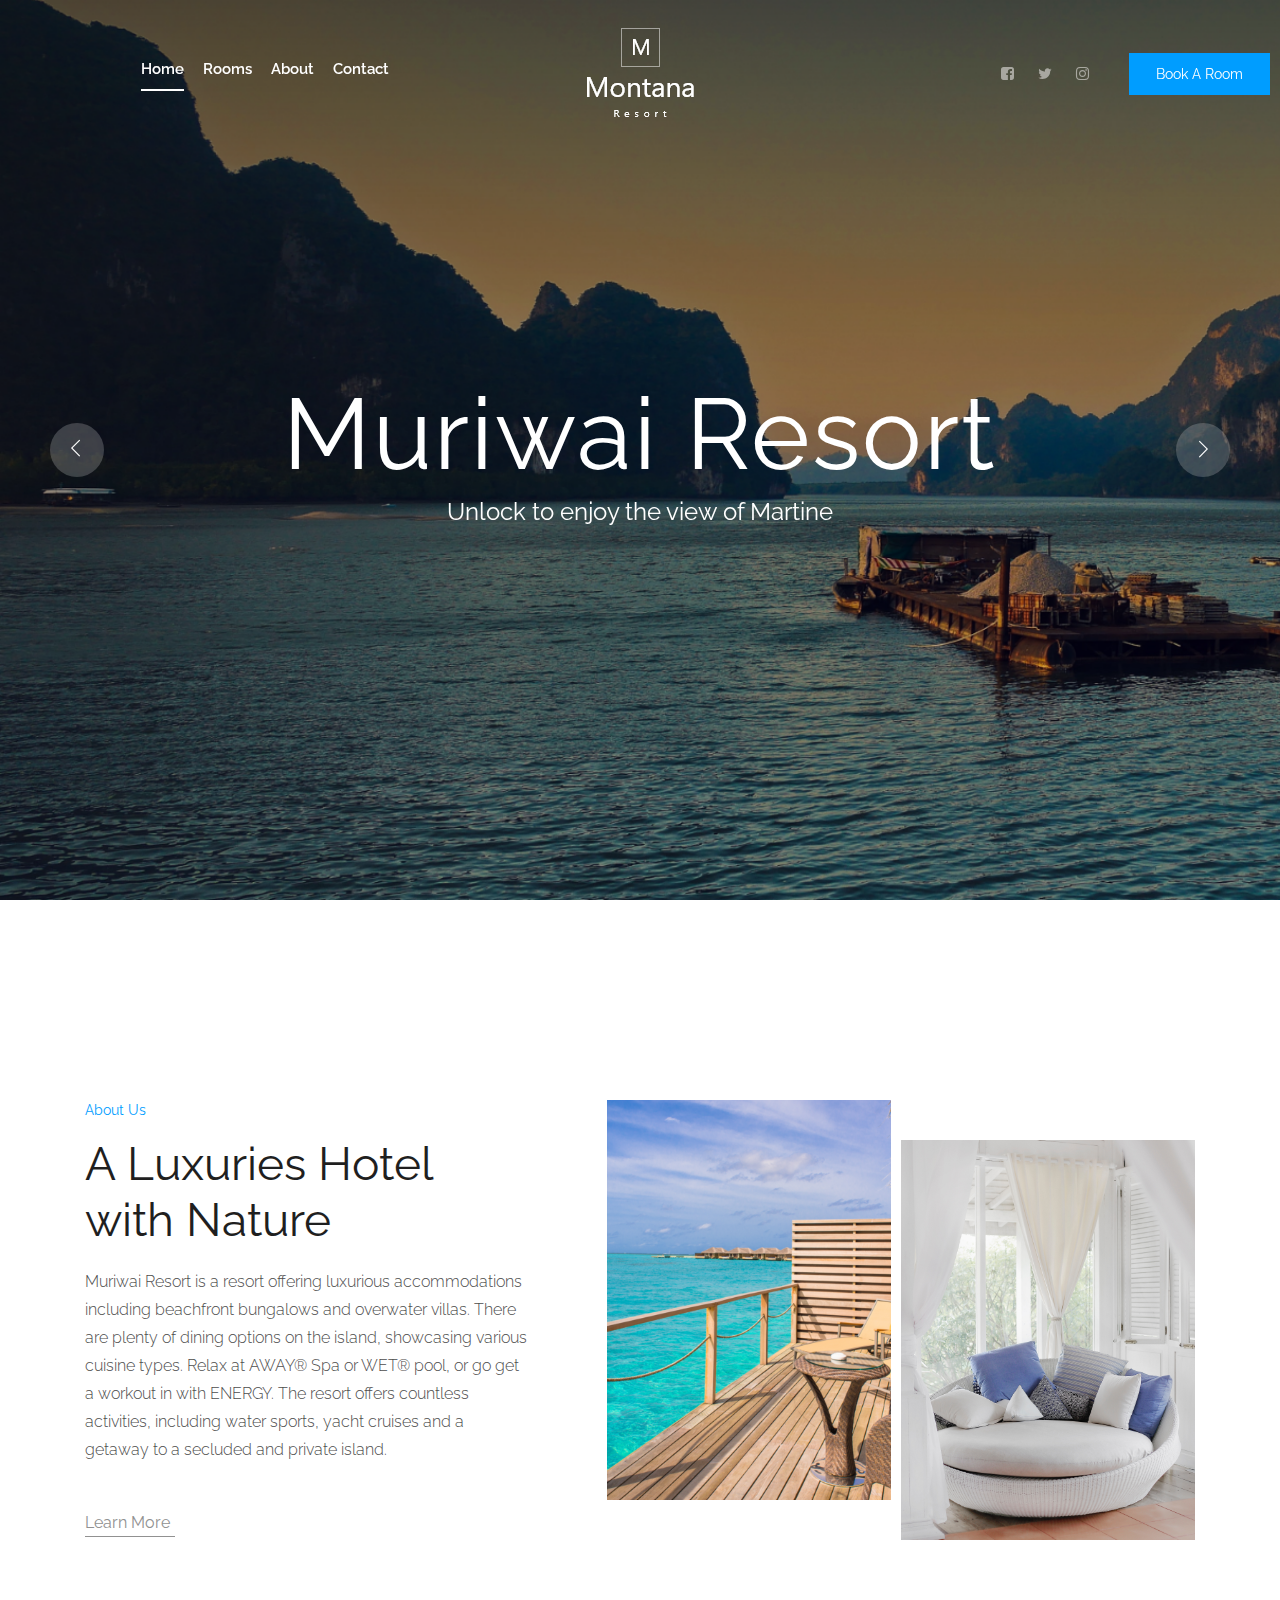
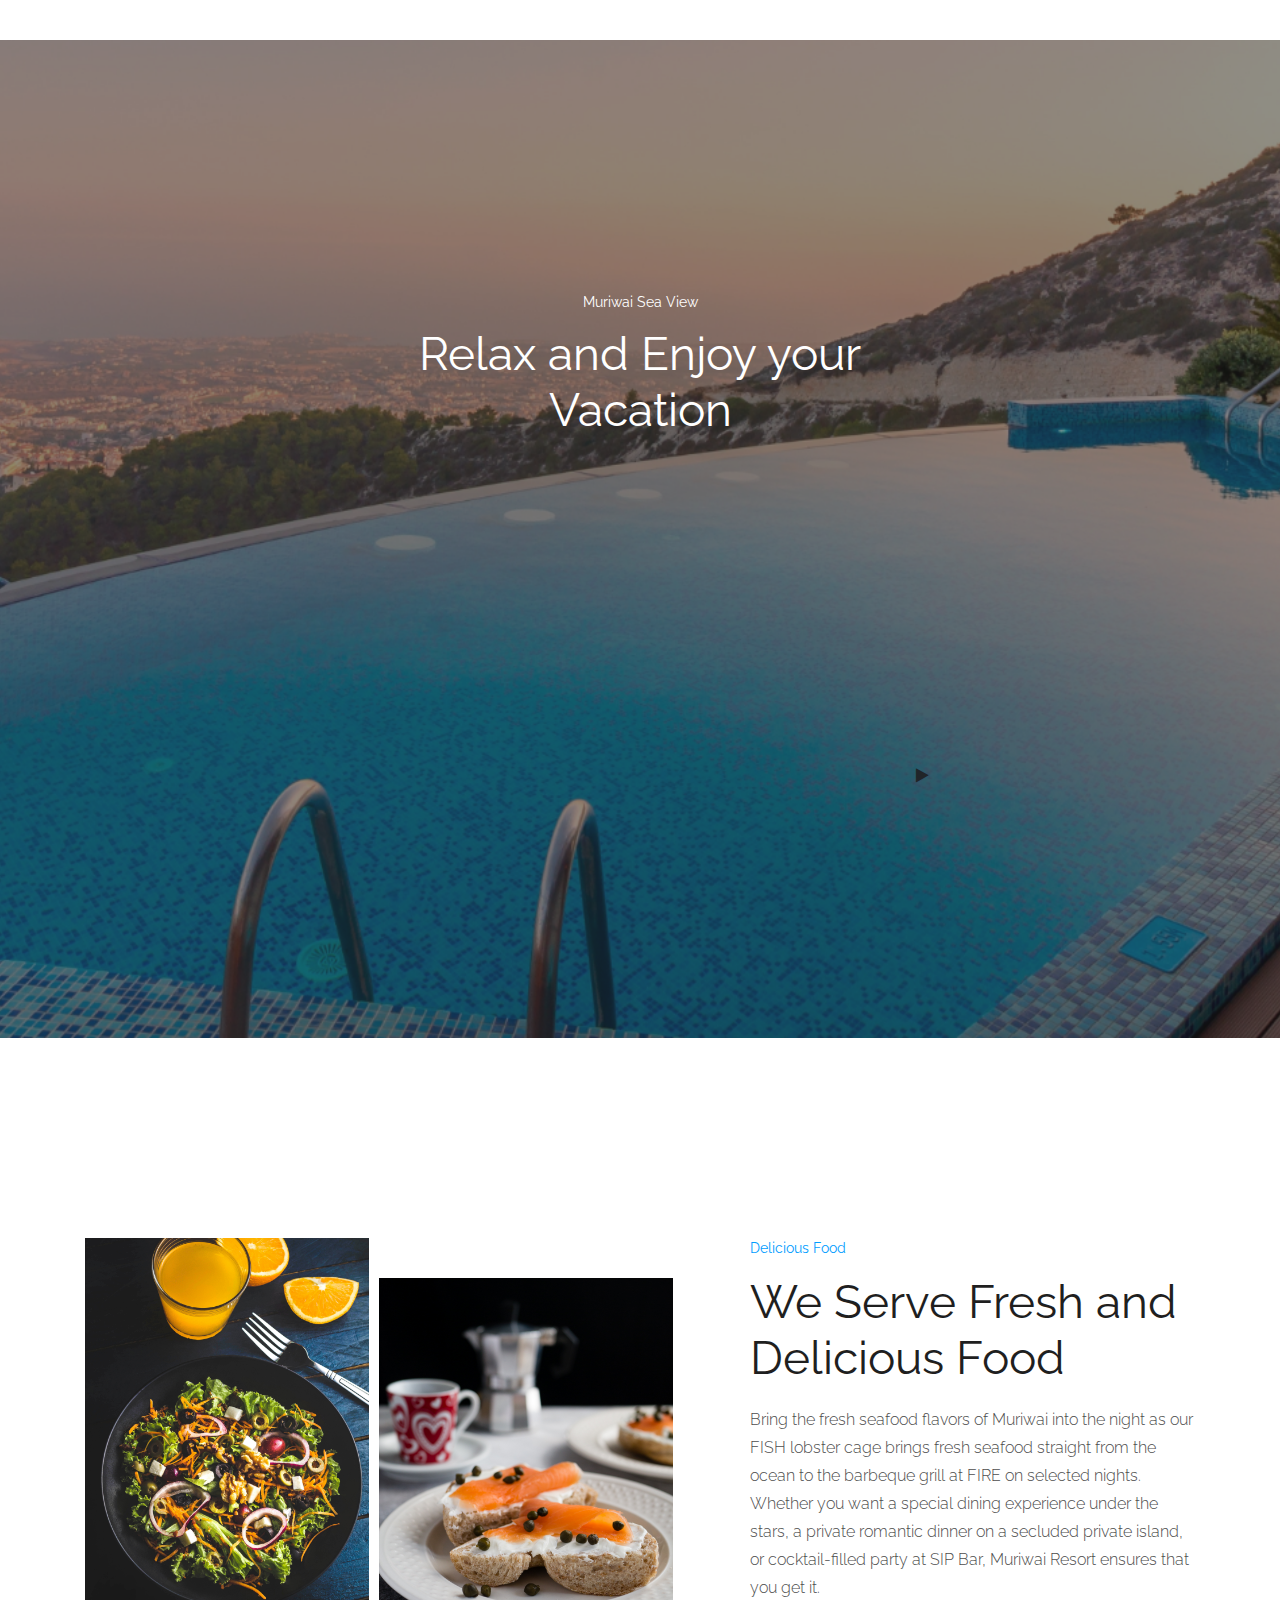
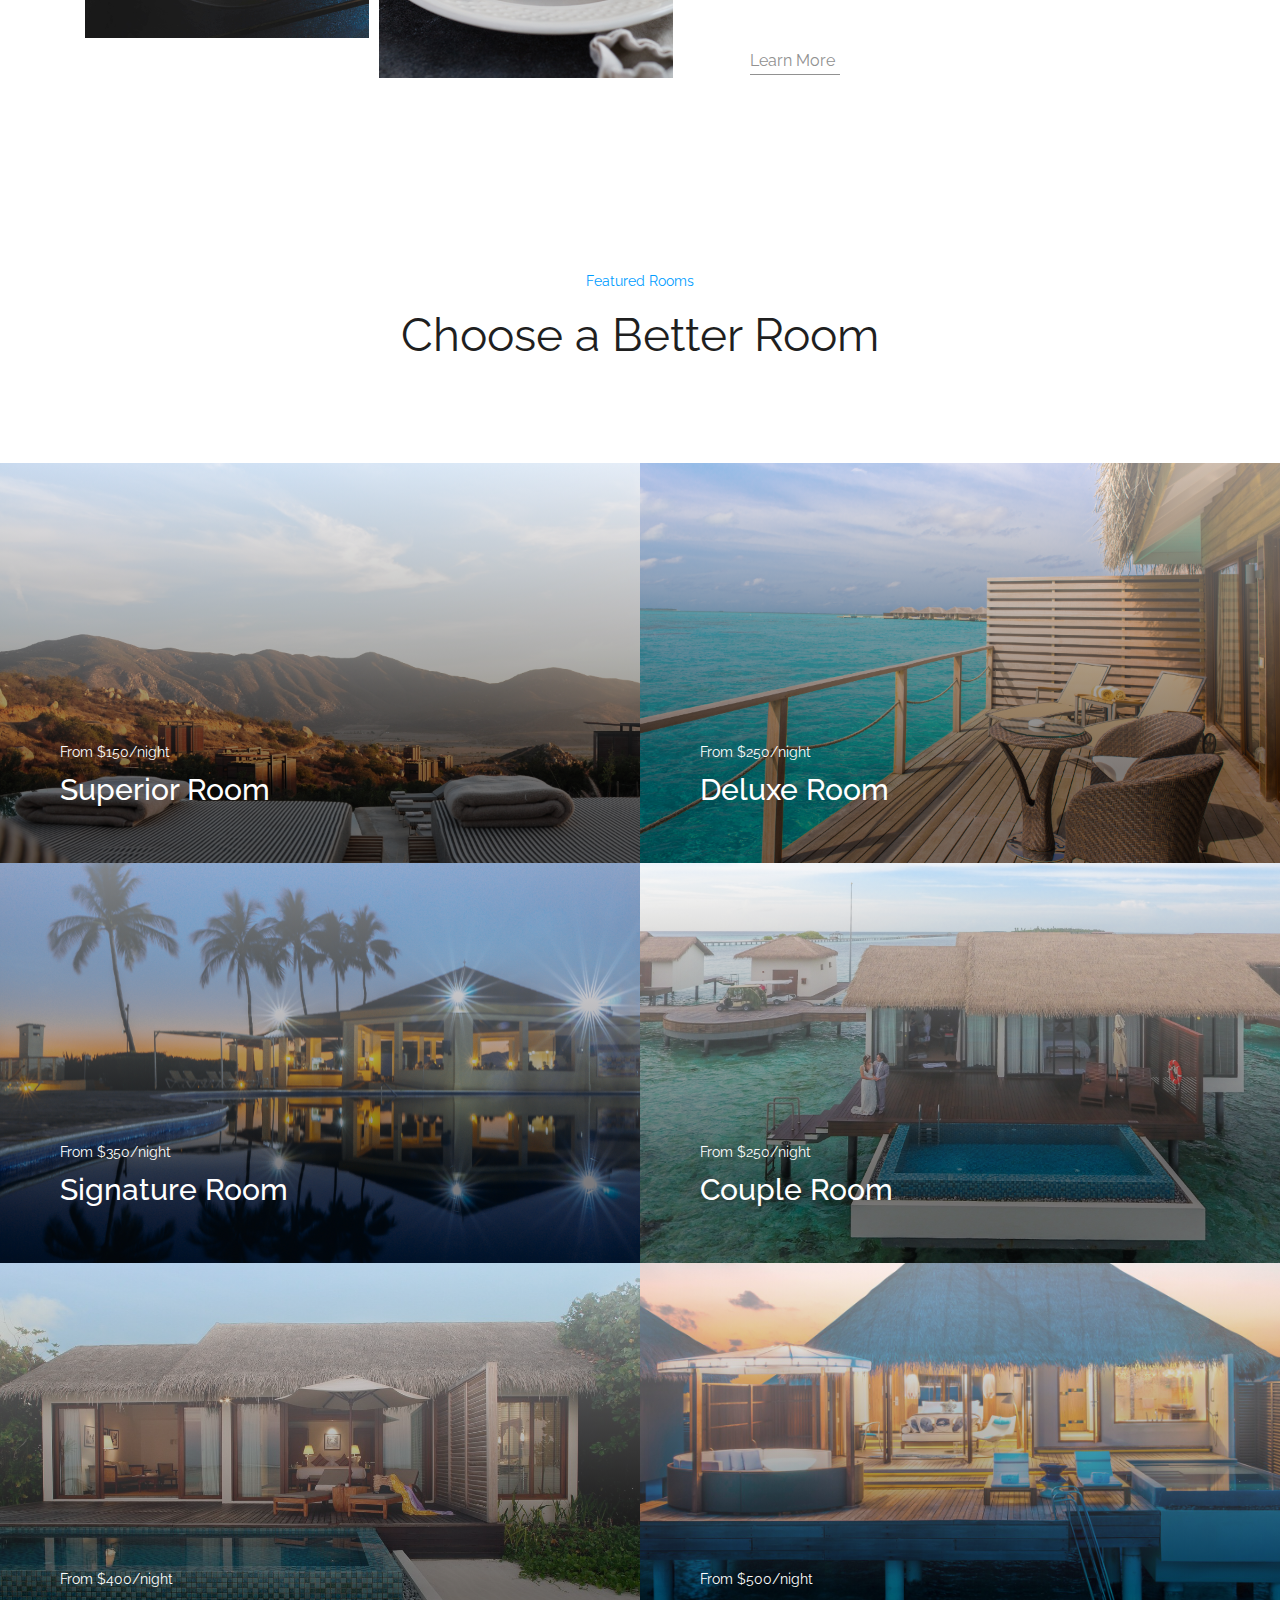
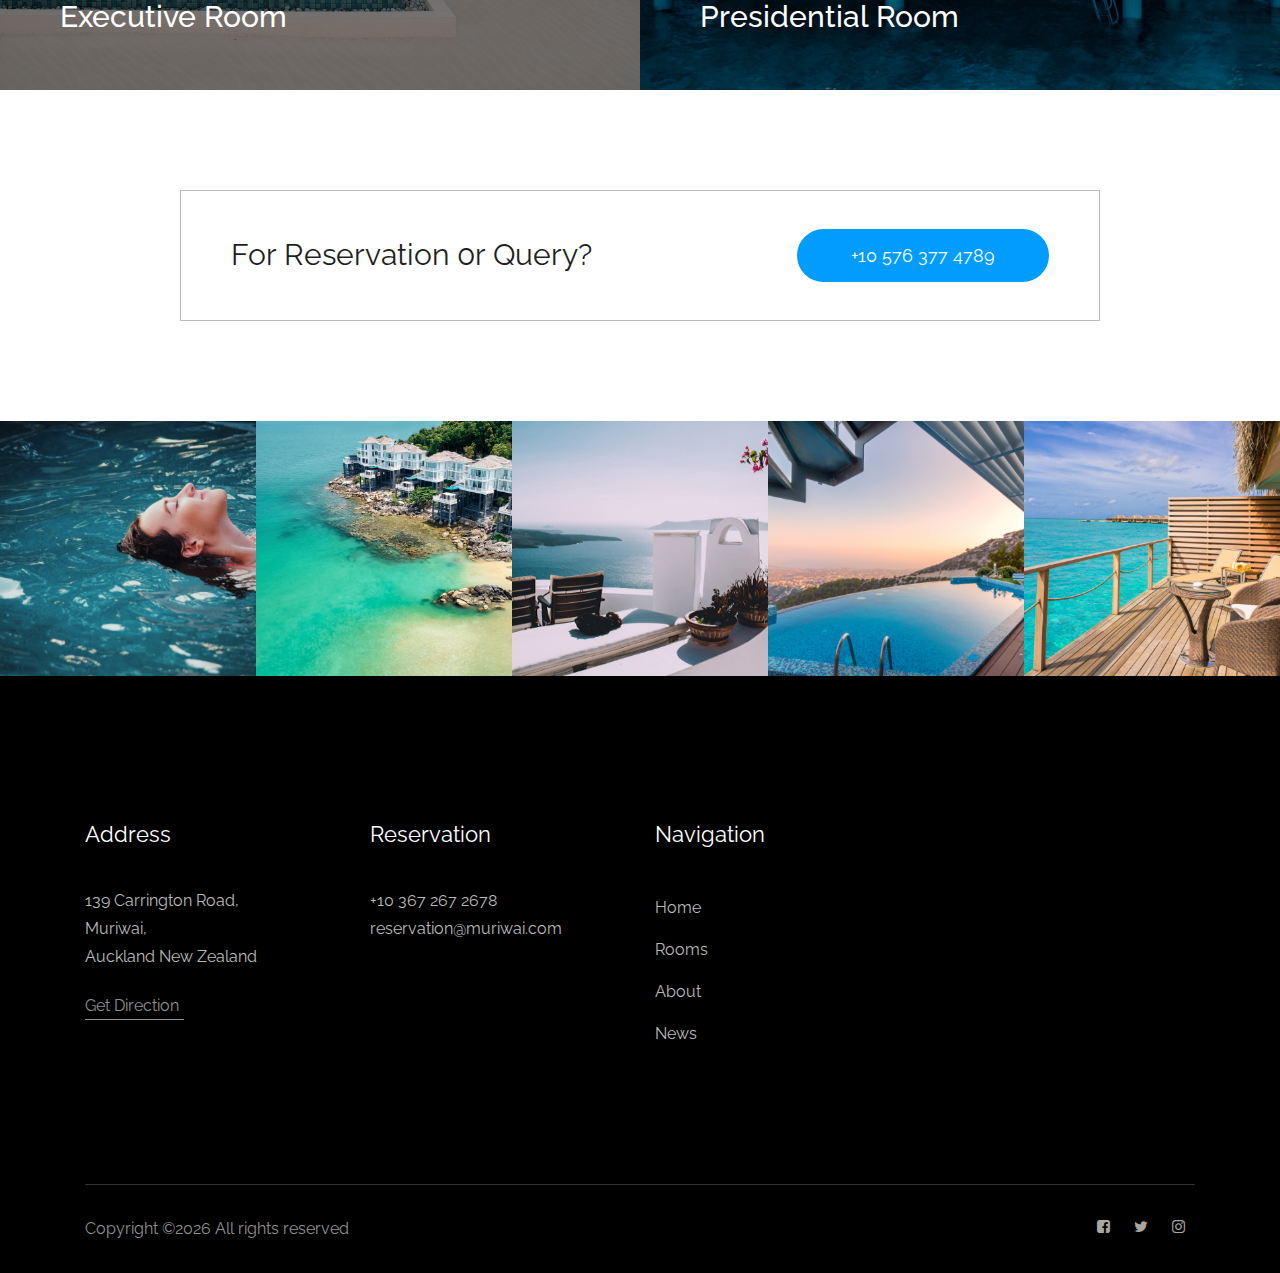
==== commit db85ffec: "Changed to Muriwai" ====
--- a/Part1/index.html
+++ b/Part1/index.html
@@ -4,7 +4,7 @@
 <head>
     <meta charset="utf-8">
     <meta http-equiv="x-ua-compatible" content="ie=edge">
-    <title>Montana</title>
+    <title>Muriwai</title>
     <meta name="description" content="">
     <meta name="viewport" content="width=device-width, initial-scale=1">
 
@@ -101,7 +101,7 @@
                     <div class="row">
                         <div class="col-xl-12">
                             <div class="slider_text text-center">
-                                <h3>Montana Resort</h3>
+                                <h3>Muriwai Resort</h3>
                                 <p>Unlock to enjoy the view of Martine</p>
                             </div>
                         </div>
@@ -125,7 +125,7 @@
                     <div class="row">
                         <div class="col-xl-12">
                             <div class="slider_text text-center">
-                                <h3>Montana Resort</h3>
+                                <h3>Muriwai Resort</h3>
                                 <p>Unlock to enjoy the view of Martine</p>
                             </div>
                         </div>
@@ -159,7 +159,7 @@
                             <h3>A Luxuries Hotel <br>
                                 with Nature</h3>
                         </div>
-                        <p>Montana Resort is a resort offering luxurious accommodations including beachfront bungalows and overwater villas. There are plenty of dining options on the island, showcasing various cuisine types.
+                        <p>Muriwai Resort is a resort offering luxurious accommodations including beachfront bungalows and overwater villas. There are plenty of dining options on the island, showcasing various cuisine types.
                           Relax at AWAY® Spa or WET® pool, or go get a workout in with ENERGY. The resort offers countless activities, including water sports, yacht cruises and a getaway to a secluded and private island.</p>
                         <a href="#" class="line-button">Learn More</a>
                     </div>
@@ -182,7 +182,7 @@
     <!-- video_area_start -->
     <div class="video_area video_bg overlay">
         <div class="video_area_inner text-center">
-            <span>Montana Sea View</span>
+            <span>Muriwai Sea View</span>
             <h3>Relax and Enjoy your <br>
                 Vacation </h3>
           <iframe width="560" height="315" src="https://www.youtube.com/embed/zRI7PAu820I" title="YouTube video player" frameborder="0" allow="accelerometer; autoplay; clipboard-write; encrypted-media; gyroscope; picture-in-picture" allowfullscreen></iframe>
@@ -214,7 +214,7 @@
                                 Delicious Food</h3>
                         </div>
                         <p>Bring the fresh seafood flavors of Muriwai into the night as our FISH lobster cage brings fresh seafood straight from the ocean to the barbeque grill at FIRE on selected nights.
-                          Whether you want a special dining experience under the stars, a private romantic dinner on a secluded private island, or cocktail-filled party at SIP Bar, Montana Resort ensures that you get it.</p>
+                          Whether you want a special dining experience under the stars, a private romantic dinner on a secluded private island, or cocktail-filled party at SIP Bar, Muriwai Resort ensures that you get it.</p>
                         <a href="#" class="line-button">Learn More</a>
                     </div>
                 </div>
@@ -404,7 +404,7 @@
                                 Reservation
                             </h3>
                             <p class="footer_text">+10 367 267 2678 <br>
-                                reservation@montana.com</p>
+                                reservation@muriwai.com</p>
                         </div>
                     </div>
                     <div class="col-xl-2 col-md-6 col-lg-2">
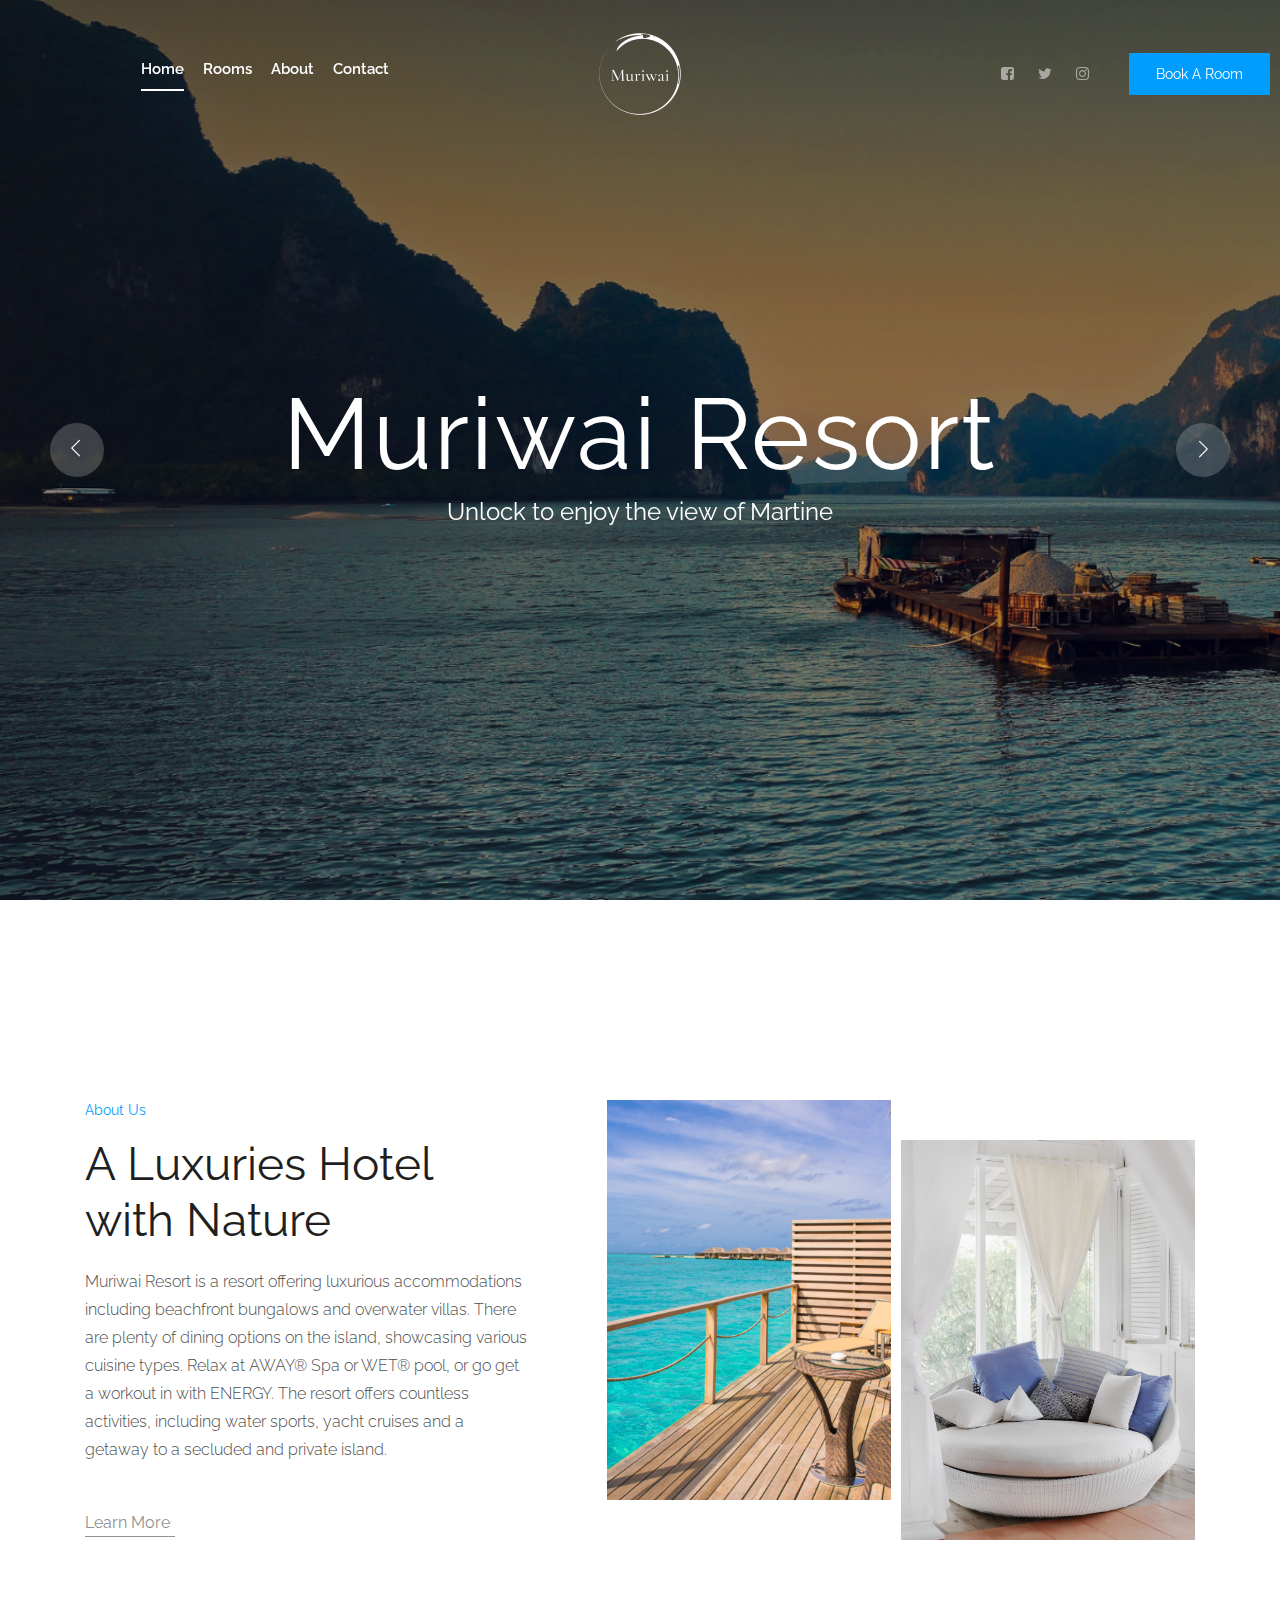
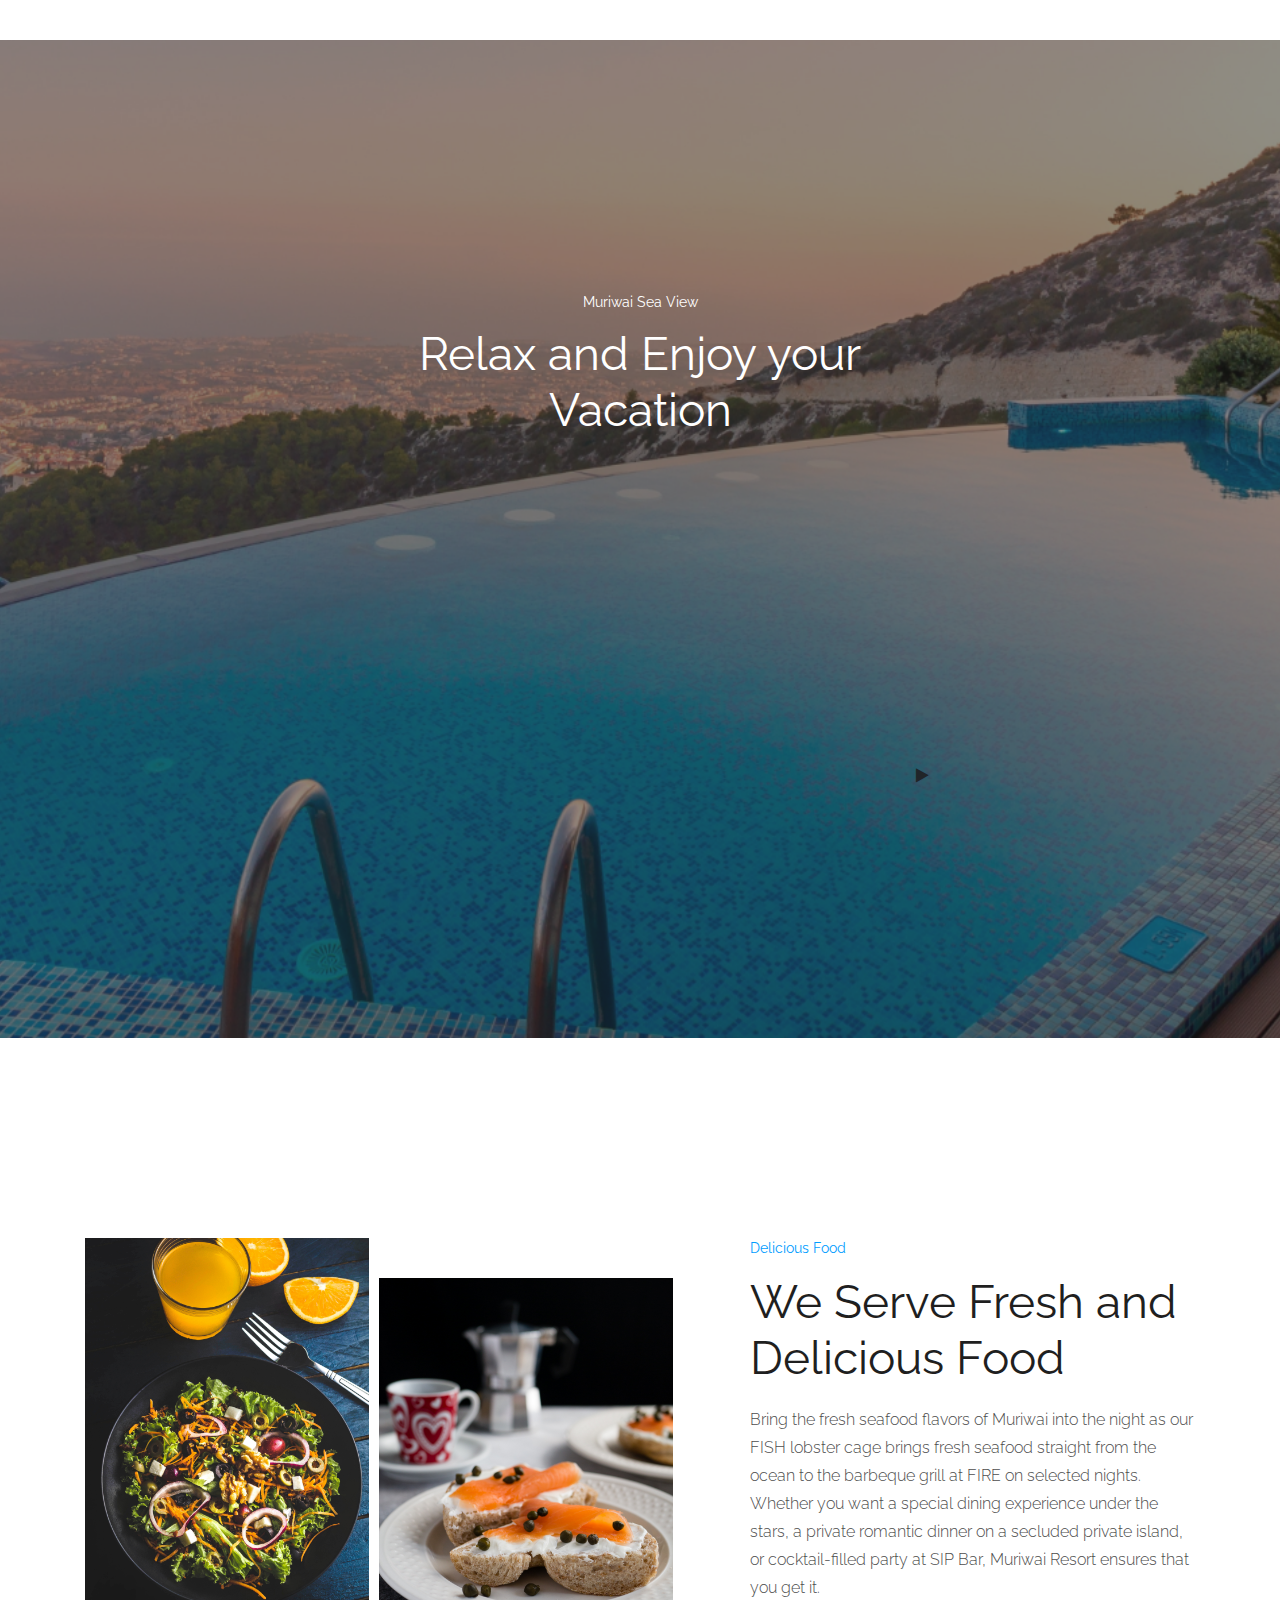
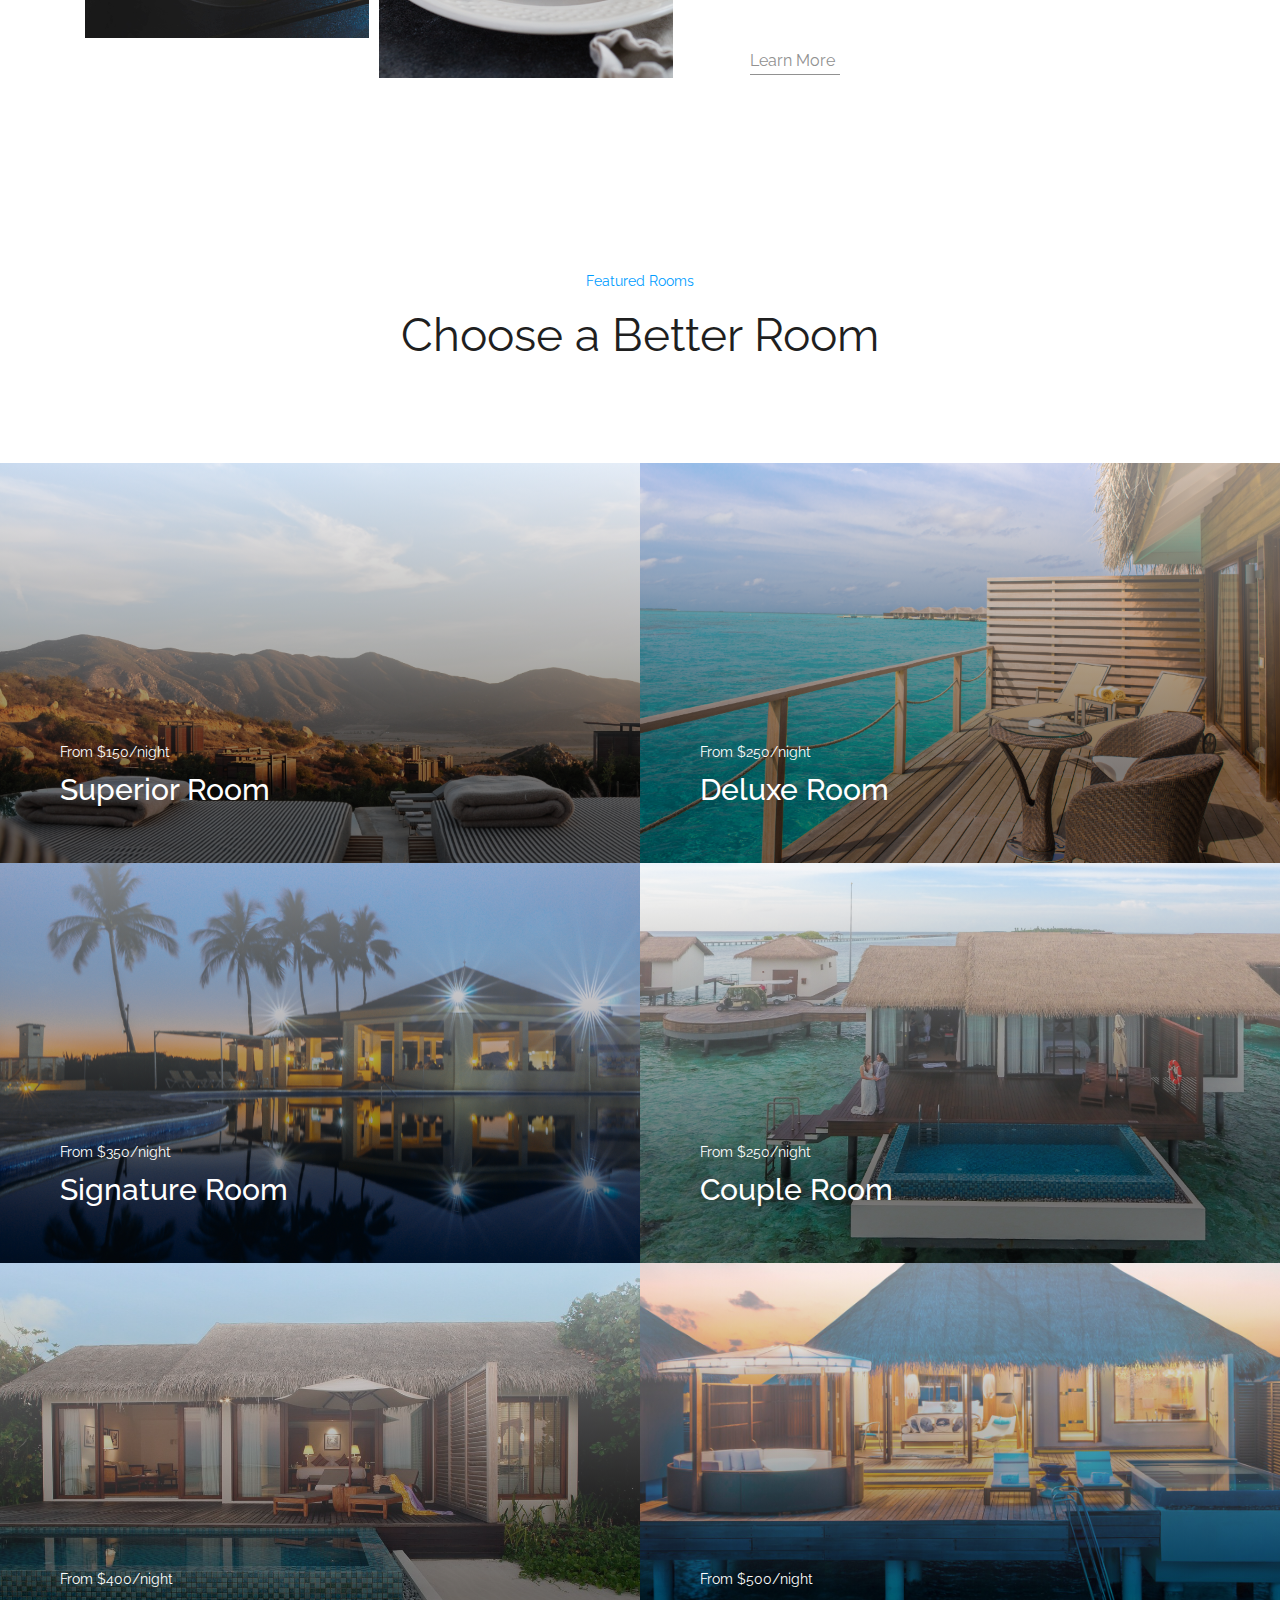
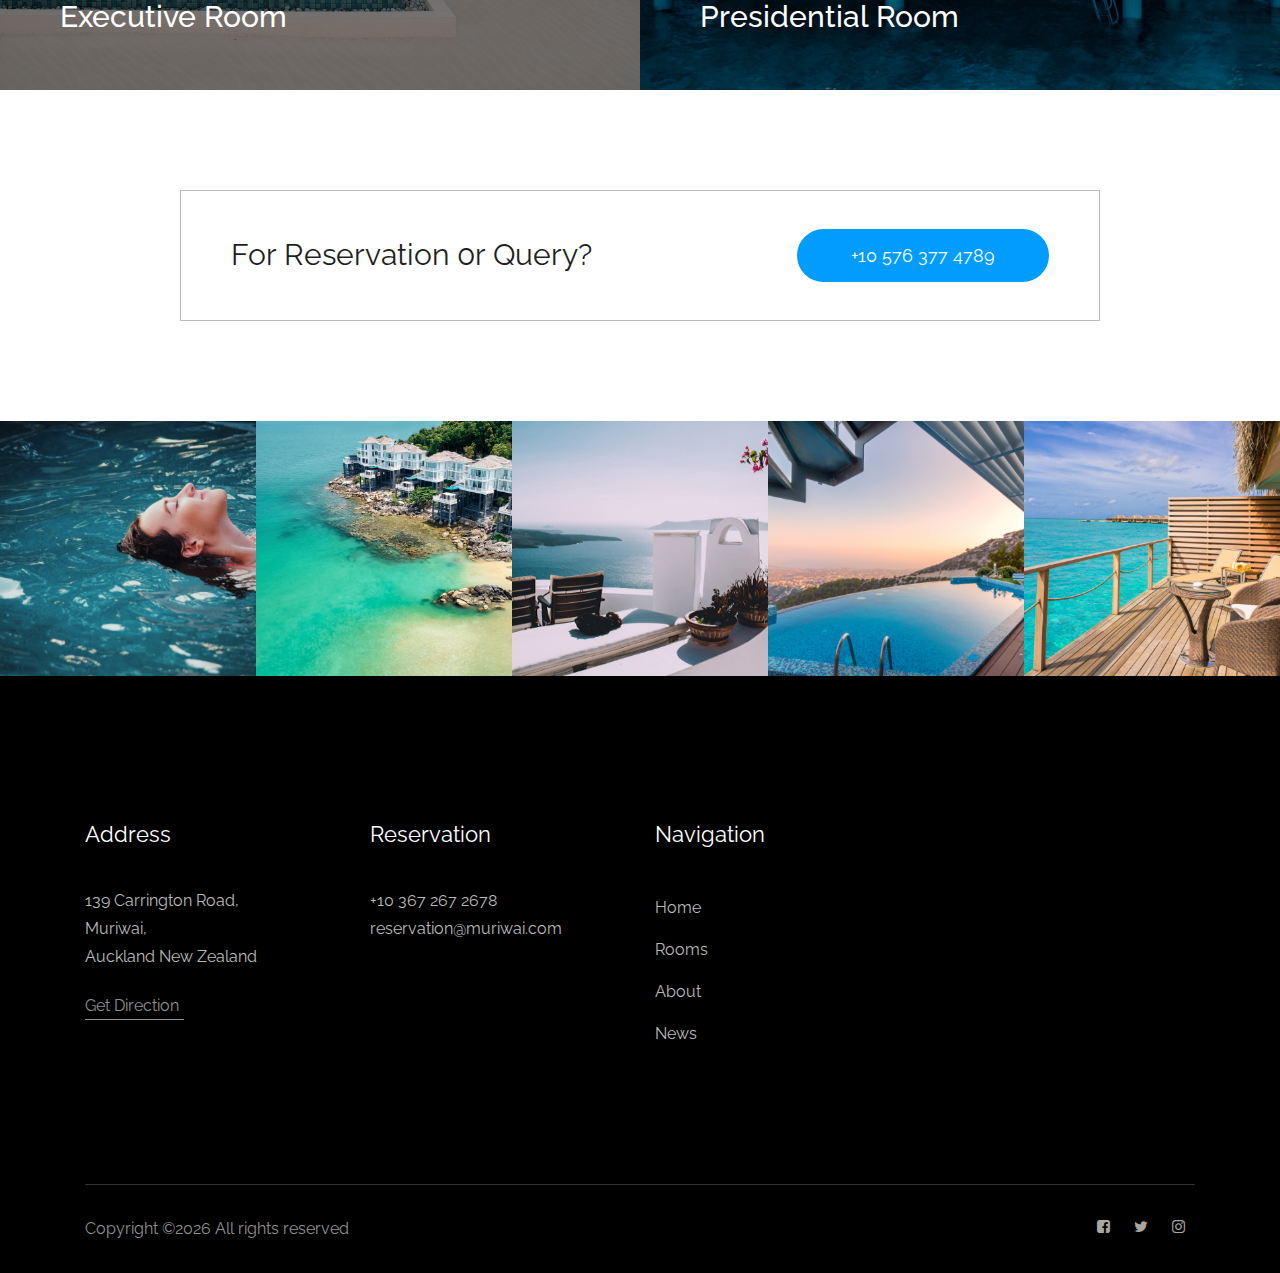
==== commit 5e80f6a9: "Updated code" ====
--- a/Part1/index.html
+++ b/Part1/index.html
@@ -24,6 +24,7 @@
     <link rel="stylesheet" href="css/animate.css">
     <link rel="stylesheet" href="css/slicknav.css">
     <link rel="stylesheet" href="css/style.css">
+    <link rel="stylesheet" href="css/booking.css">
     <!-- <link rel="stylesheet" href="css/responsive.css"> -->
 </head>
 
@@ -470,32 +471,38 @@
                             <form action="#">
                                 <div class="row">
                                     <div class="col-xl-6">
-                                        <input id="datepicker" placeholder="Check in date">
+                                      <label for="checkIn">Check in: </label>
+                                        <input type="date" id="checkIn" onchange="AdjustCheckOut()" class="checkIn" placeholder="Check in date">
                                     </div>
                                     <div class="col-xl-6">
-                                        <input id="datepicker2" placeholder="Check out date">
+                                      <label for="checkOut">Check out: </label>
+                                        <input type="date" id="checkOut" class="checkOut" placeholder="Check out date">
                                     </div>
                                     <div class="col-xl-6">
-                                        <select class="form-select wide" id="default-select" class="">
-                                            <option data-display="Adult">1</option>
-                                            <option value="1">2</option>
-                                            <option value="2">3</option>
-                                            <option value="3">4</option>
+                                        <select class="form-select wide" id="default-select" onchange="adultCapacity(event)" class="">
+                                            <option value="1" data-display="Adult">1</option>
+                                            <option value="2">2</option>
+                                            <option value="3">3</option>
+                                            <option value="4">4</option>
+                                            <option value="5">5</option>
                                         </select>
                                     </div>
                                     <div class="col-xl-6">
-                                        <select class="form-select wide" id="default-select" class="">
-                                            <option data-display="Children">1</option>
-                                            <option value="1">2</option>
-                                            <option value="2">3</option>
-                                            <option value="3">4</option>
+                                        <select class="form-select wide" id="default-select" onchange="childrenCapacity(event)" class="">
+                                            <option value="1" data-display="Children">1</option>
+                                            <option value="2">2</option>
+                                            <option value="3">3</option>
+                                            <option value="4">4</option>
                                         </select>
                                     </div>
                                     <div class="col-xl-12">
-                                        <button type="submit" class="boxed-btn3">Check Availability</button>
+                                        <button type="button" onclick="checkAvailability()" class="boxed-btn3">Check Availability</button>
                                     </div>
                                 </div>
                             </form>
+                            <div class="bookingSummary" id="bookingSummary">
+                                <canvas id="game2" height="500" width="700" style="border: 5px solid black;background: #155CF4;"></canvas>
+                            </div>
                         </div>
                     </div>
             </form>
@@ -529,6 +536,7 @@
     <script src="js/mail-script.js"></script>
 
     <script src="js/main.js"></script>
+    <script src="js/booking.js"></script>
     <script>
         $('#datepicker').datepicker({
             iconsLibrary: 'fontawesome',
--- a/Part1/css/booking.css
+++ b/Part1/css/booking.css
@@ -0,0 +1,19 @@
+.checkIn{
+  width:100%;
+  height:50px;
+  border:1px solid #ddd;
+  padding:17px;
+  font-size:12px;
+  color:#919191;
+  margin-bottom:20px
+}
+
+.checkOut{
+  width:100%;
+  height:50px;
+  border:1px solid #ddd;
+  padding:17px;
+  font-size:12px;
+  color:#919191;
+  margin-bottom:20px
+}
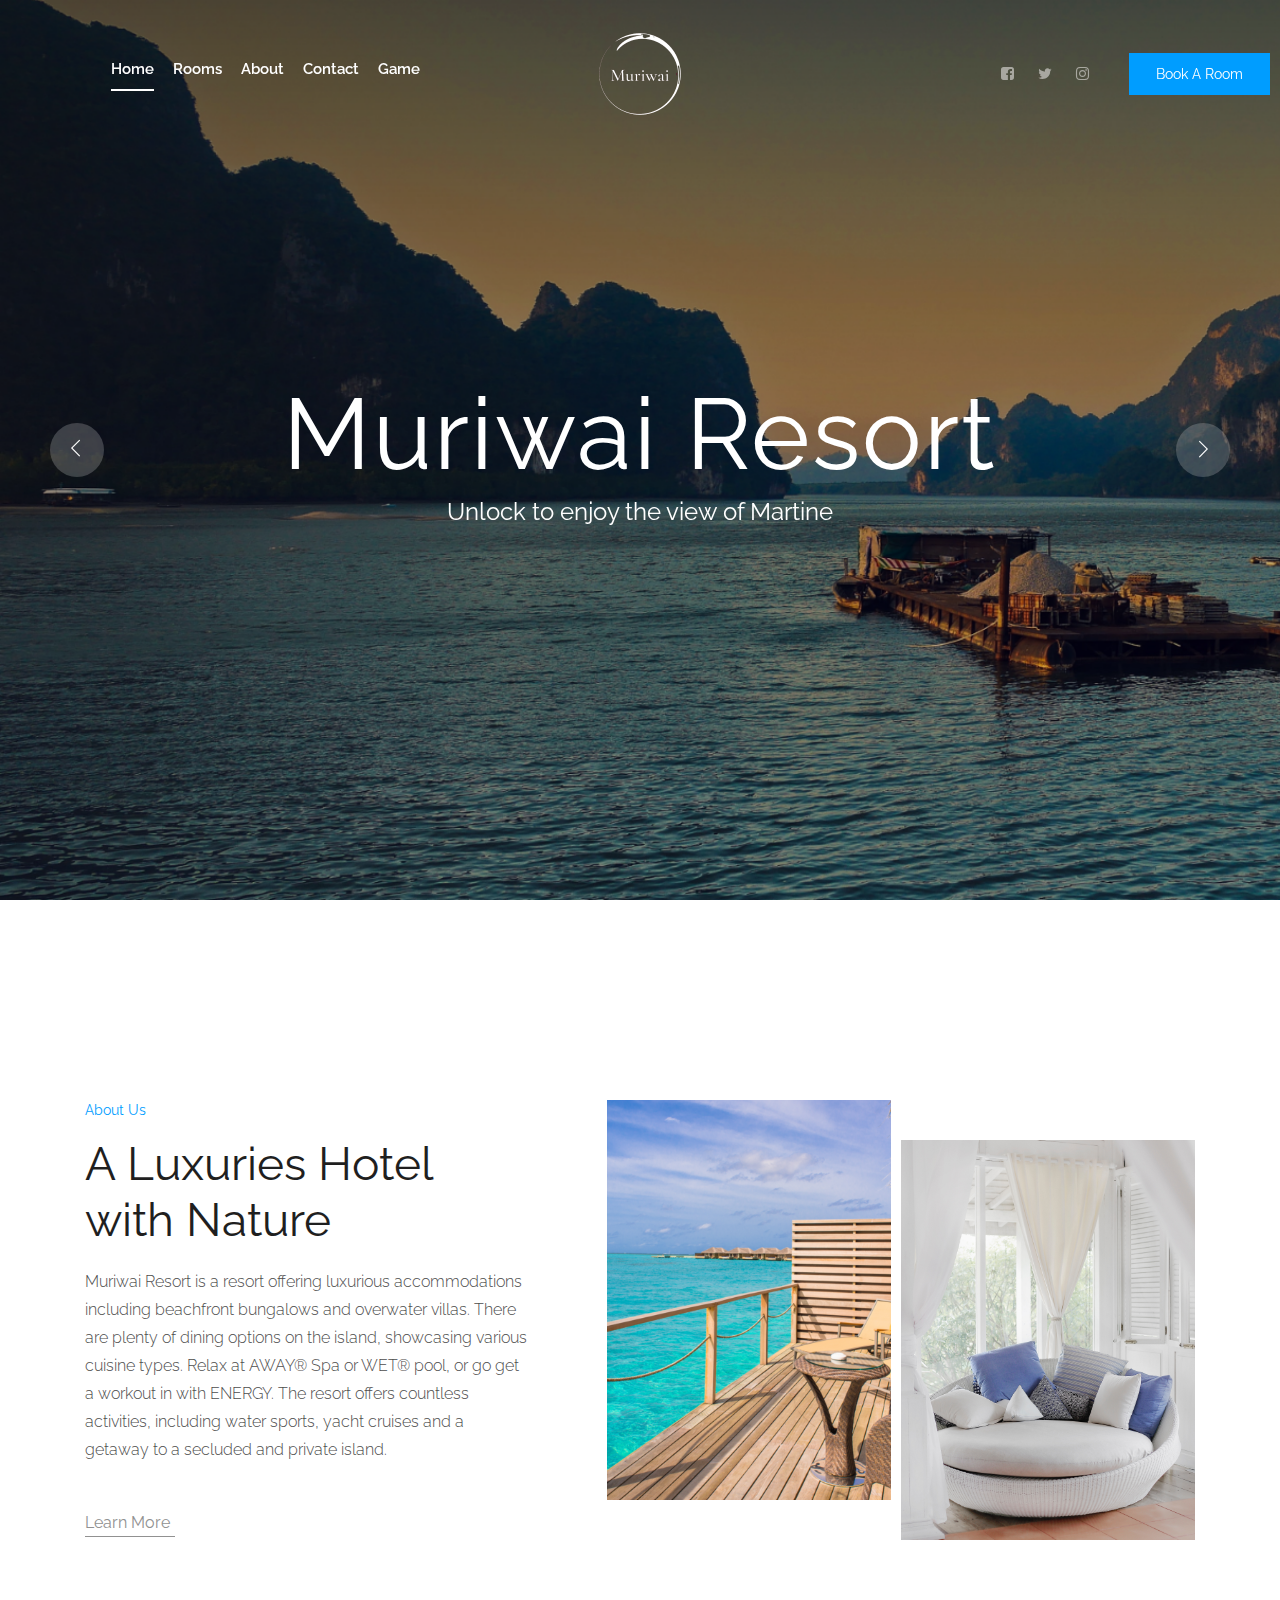
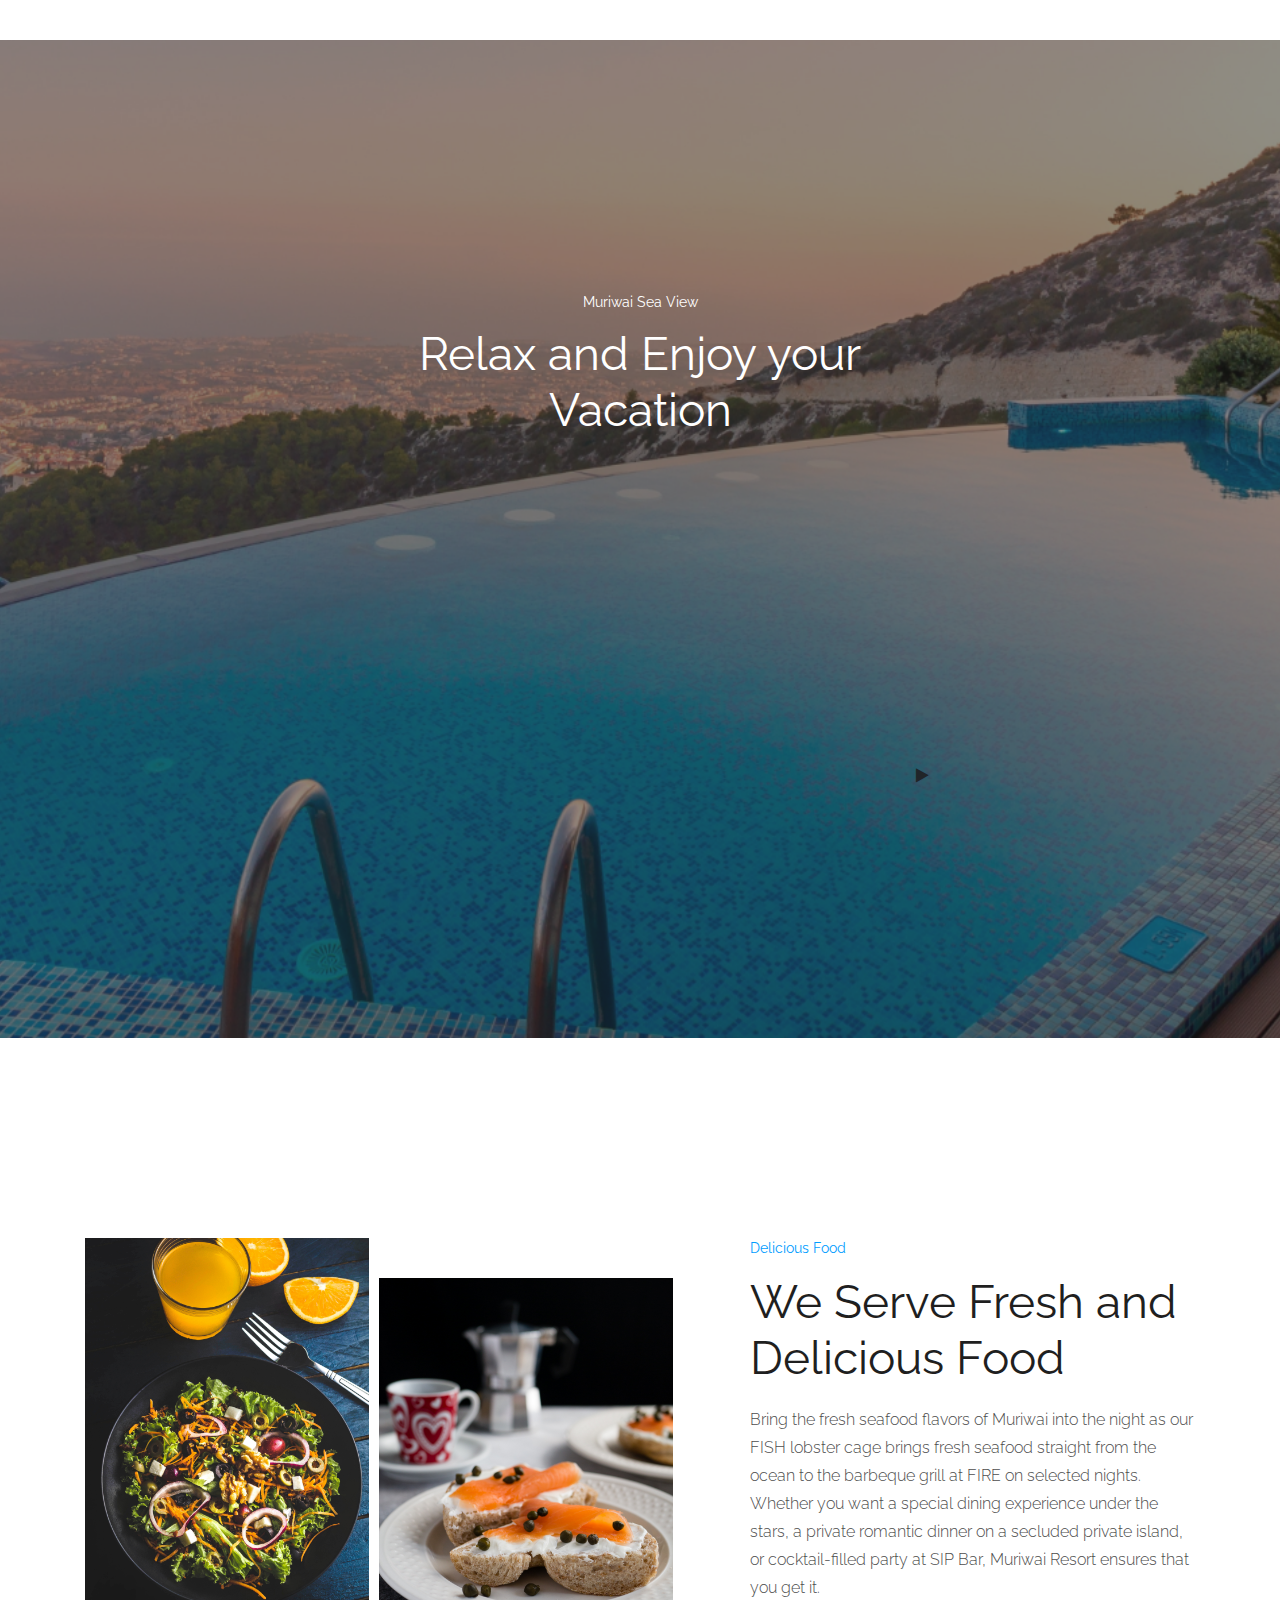
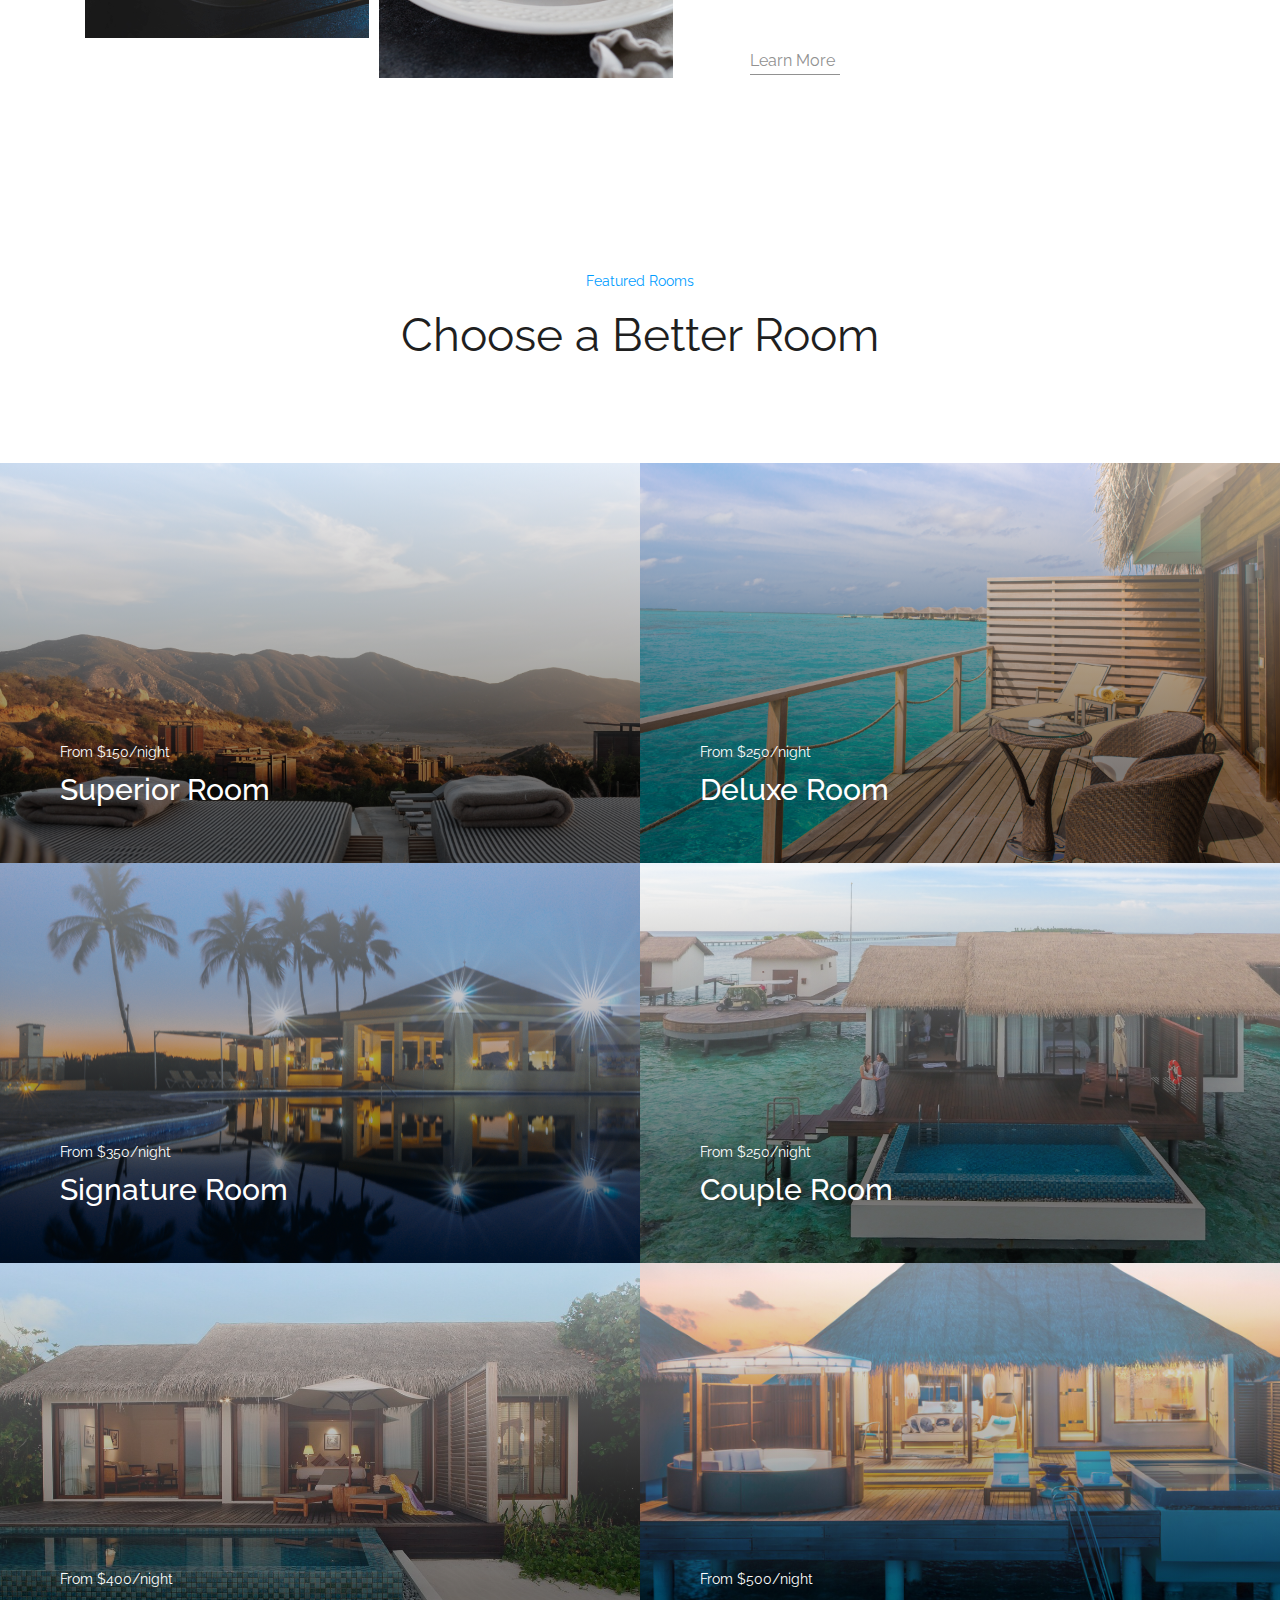
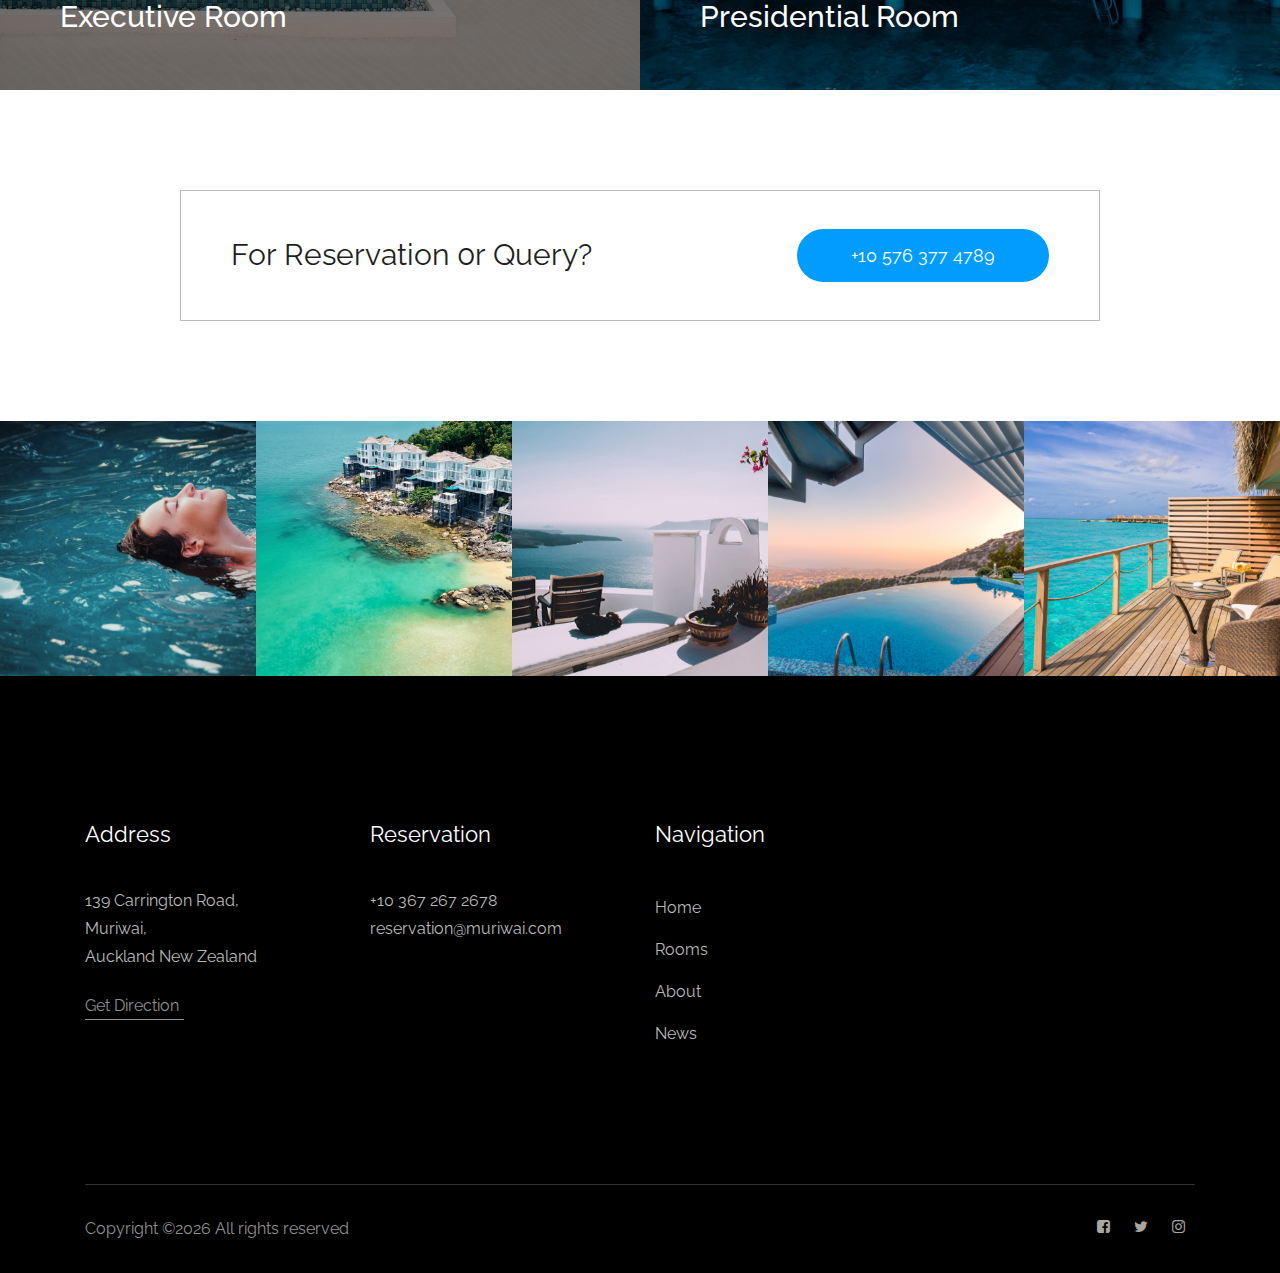
==== commit 5af9745b: "Without XML file" ====
--- a/Part1/index.html
+++ b/Part1/index.html
@@ -47,6 +47,7 @@
                                         <li><a href="rooms.html">rooms</a></li>
                                         <li><a href="about.html">About</a></li>
                                         <li><a href="contact.html">Contact</a></li>
+                                        <li><a href="../Part2/index.html">Game</a></li>
                                     </ul>
                                 </nav>
                             </div>
@@ -476,7 +477,7 @@
                                     </div>
                                     <div class="col-xl-6">
                                       <label for="checkOut">Check out: </label>
-                                        <input type="date" id="checkOut" class="checkOut" placeholder="Check out date">
+                                        <input type="date" id="checkOut" class="checkOut" onchange="checkoutChange()" placeholder="Check out date">
                                     </div>
                                     <div class="col-xl-6">
                                         <select class="form-select wide" id="default-select" onchange="adultCapacity(event)" class="">
@@ -485,14 +486,17 @@
                                             <option value="3">3</option>
                                             <option value="4">4</option>
                                             <option value="5">5</option>
+                                            <option value="6">6</option>
+                                            <option value="7">7</option>
+                                            <option value="8">8</option>
                                         </select>
                                     </div>
                                     <div class="col-xl-6">
                                         <select class="form-select wide" id="default-select" onchange="childrenCapacity(event)" class="">
-                                            <option value="1" data-display="Children">1</option>
+                                            <option value="0" data-display="Children">0</option>
+                                            <option value="1">1</option>
                                             <option value="2">2</option>
                                             <option value="3">3</option>
-                                            <option value="4">4</option>
                                         </select>
                                     </div>
                                     <div class="col-xl-12">
@@ -500,9 +504,23 @@
                                     </div>
                                 </div>
                             </form>
-                            <div class="bookingSummary" id="bookingSummary">
-                                <canvas id="game2" height="500" width="700" style="border: 5px solid black;background: #155CF4;"></canvas>
-                            </div>
+                            <div id="summary">
+                              <div style="padding-top: 60px; display:flex; justify-content: center;" class="roomSelection" id="roomSelecttion">
+                                  <canvas id="allocation" height="671" width="789" onmousemove="canvasMouseMove(event)" onclick="canvasMouseClick(event)" style="justify-content: center;background: url('img/roomAllocation.jpg');"></canvas>
+                              </div>
+                              <div>
+                                <table width = 100%>
+                                  <tr>
+                                    <td><div id="booking" align="left"></div></td>
+                                    <td><div id="roomImage" align="center"></div></td>
+                                  </tr>
+                                </table>
+
+
+                              </div>
+
+                            </div>
+
                         </div>
                     </div>
             </form>
--- a/Part1/css/style.css
+++ b/Part1/css/style.css
@@ -1 +1 @@
-@import url("https://fonts.googleapis.com/css?family=Raleway:300,400,500,600,700,800,900&display=swap");@import url("https://fonts.googleapis.com/css?family=Raleway:300,400,500,600,700,800,900&display=swap");.flex-center-start{display:-webkit-box;display:-ms-flexbox;display:flex;-webkit-box-align:center;-ms-flex-align:center;align-items:center;-webkit-box-pack:start;-ms-flex-pack:start;justify-content:start}body{font-family:'Raleway', sans-serif;font-weight:normal;font-style:normal}.img{max-width:100%;-webkit-transition:.3s;-moz-transition:.3s;-o-transition:.3s;transition:.3s}a,.button{-webkit-transition:.3s;-moz-transition:.3s;-o-transition:.3s;transition:.3s}a:focus,.button:focus,button:focus{text-decoration:none;outline:none}a:focus{color:#fff;text-decoration:none}a:focus,a:hover,.portfolio-cat a:hover,.footer -menu li a:hover{text-decoration:none;color:#1F1F1F}a,button{color:#1F1F1F;outline:medium none}h1,h2,h3,h4,h5{font-family:'Raleway', sans-serif;color:#1F1F1F}h1 a,h2 a,h3 a,h4 a,h5 a,h6 a{color:inherit}ul{margin:0px;padding:0px}li{list-style:none}p{font-size:16px;font-weight:300;line-height:28px;color:#4D4D4D;margin-bottom:13px;font-family:'Raleway', sans-serif}label{color:#7e7e7e;cursor:pointer;font-size:14px;font-weight:400}*::-moz-selection{background:#444;color:#fff;text-shadow:none}::-moz-selection{background:#444;color:#fff;text-shadow:none}::selection{background:#444;color:#fff;text-shadow:none}*::-webkit-input-placeholder{color:#cccccc;font-size:14px;opacity:1}*:-ms-input-placeholder{color:#cccccc;font-size:14px;opacity:1}*::-ms-input-placeholder{color:#cccccc;font-size:14px;opacity:1}*::placeholder{color:#cccccc;font-size:14px;opacity:1}h3{font-size:24px}.mb-65{margin-bottom:67px}.black-bg{background:#020c26 !important}.white-bg{background:#ffffff}.gray-bg{background:#f5f5f5}.bg-img-1{background-image:url(../img/slider/slider-img-1.jpg)}.bg-img-2{background-image:url(../img/background-img/bg-img-2.jpg)}.cta-bg-1{background-image:url(../img/background-img/bg-img-3.jpg)}.overlay{position:relative;z-index:0}.overlay::before{position:absolute;content:"";background-color:#1f1f1f;top:0;left:0;width:100%;height:100%;z-index:-1;opacity:.5}.overlay2{position:relative;z-index:0}.overlay2::before{position:absolute;content:"";background-color:#131313;top:0;left:0;width:100%;height:100%;z-index:-1;opacity:0.2}.section-padding{padding-top:120px;padding-bottom:120px}.pt-120{padding-top:120px}.owl-carousel .owl-nav div{background:transparent;height:54px;left:0px;line-height:54px;position:absolute;text-align:center;top:50%;-webkit-transform:translateY(-50%);-ms-transform:translateY(-50%);transform:translateY(-50%);-webkit-transition:all 0.3s ease 0s;-o-transition:all 0.3s ease 0s;transition:all 0.3s ease 0s;width:54px;font-size:25px;color:#fff;background-color:rgba(255,255,255,0.2);border-radius:50%;left:50px;font-size:18px;line-height:54px}.owl-carousel .owl-nav div.owl-next{left:auto;right:50px}.owl-carousel .owl-nav div.owl-next i{position:relative;right:0;top:1px}.owl-carousel .owl-nav div.owl-prev i{position:relative;right:1px;top:0px}.owl-carousel:hover .owl-nav div{opacity:1;visibility:visible}.owl-carousel:hover .owl-nav div:hover{color:#fff;background:#009DFF}.mb-20px{margin-bottom:20px}.boxed-btn{background:#fff;color:#131313;display:inline-block;padding:18px 44px;font-family:"Raleway",sans-serif;font-size:14px;font-weight:400;border:0;border:1px solid #009DFF;letter-spacing:3px;text-align:center;color:#009DFF !important;text-transform:uppercase;cursor:pointer}.boxed-btn:hover{background:#009DFF;color:#fff !important;border:1px solid #009DFF}.boxed-btn:focus{outline:none}.boxed-btn.large-width{width:220px}.boxed-btn3{background:#009DFF;color:#fff;display:inline-block;padding:18px 44px;font-family:"Raleway",sans-serif;font-size:14px;font-weight:400;border:0;border:1px solid #009DFF;letter-spacing:3px;text-align:center;color:#fff !important;text-transform:uppercase;-webkit-transition:.5s;-moz-transition:.5s;-o-transition:.5s;transition:.5s;cursor:pointer}.boxed-btn3:hover{background:#fff;color:#009DFF !important;border:1px solid #009DFF}.boxed-btn3:focus{outline:none}.boxed-btn3.large-width{width:220px}.boxed-btn2{background:transparent;color:#fff;display:inline-block;padding:18px 24px;font-family:"Raleway",sans-serif;font-size:14px;font-weight:400;border:0;border:1px solid #fff;letter-spacing:2px;text-transform:uppercase}.boxed-btn2:hover{background:#fff;color:#131313 !important}.boxed-btn2:focus{outline:none}.line-button{color:#919191;font-size:16px;font-weight:400;display:inline-block;position:relative;padding-right:5px;padding-bottom:2px}.line-button::before{position:absolute;content:"";background:#919191;width:100%;height:1px;bottom:0;left:0}.line-button:hover{color:#009DFF}.line-button:hover::before{background:#009DFF}.book_now{display:inline-block;font-size:14px;color:#009DFF;border:1px solid #009DFF;text-transform:capitalize;padding:10px 25px}.book_now:hover{background:#009DFF;color:#fff}.section_title span{color:#009DFF;font-size:14px;font-weight:400;margin-bottom:15px;display:block}.section_title h3{font-size:46px;font-weight:400;line-height:56px;color:#1F1F1F}@media (max-width: 767px){.section_title h3{font-size:30px;line-height:36px}}@media (min-width: 768px) and (max-width: 991px){.section_title h3{font-size:36px;line-height:42px}}@media (max-width: 767px){.section_title h3 br{display:none}}.mb-100{margin-bottom:100px}@media (max-width: 767px){.mb-100{margin-bottom:40px}}@media (max-width: 767px){.mobile_menu{position:absolute;right:0px;width:100%;z-index:9}}.slicknav_menu .slicknav_nav{background:#fff;float:right;margin-top:0;padding:0;width:95%;padding:0;border-radius:0px;margin-top:5px;position:absolute;left:0;right:0;margin:auto;top:11px}.slicknav_menu .slicknav_nav a:hover{background:transparent;color:#009DFF}.slicknav_menu .slicknav_nav a.active{color:#009DFF}@media (max-width: 767px){.slicknav_menu .slicknav_nav a i{display:none}}@media (min-width: 768px) and (max-width: 991px){.slicknav_menu .slicknav_nav a i{display:none}}.slicknav_menu .slicknav_nav .slicknav_btn{background-color:transparent;cursor:pointer;margin-bottom:10px;margin-top:-40px;position:relative;z-index:99;border:1px solid #ddd;top:3px;right:5px;top:-32px}.slicknav_menu .slicknav_nav .slicknav_btn .slicknav_icon{margin-right:6px;margin-top:3px;position:relative;padding-bottom:3px;top:-11px;right:-5px}@media (max-width: 767px){.slicknav_menu{margin-right:0px}}.slicknav_nav .slicknav_arrow{float:right;font-size:22px;position:relative;top:-9px}.slicknav_btn{background-color:transparent;cursor:pointer;margin-bottom:10px;position:relative;z-index:99;border:none;border-radius:3px;top:5px;padding:5px;right:5px;margin-top:-5px;top:-31px}.slicknav_btn{background-color:transparent;cursor:pointer;margin-bottom:10px;position:relative;z-index:99;border:none;border-radius:3px;top:5px;padding:5px;right:0;margin-top:-5px;top:-41px}.header-area{position:absolute;left:0;right:0;width:100%;top:0;z-index:9;padding-top:28px}@media (max-width: 767px){.header-area{padding-top:0}}@media (min-width: 768px) and (max-width: 991px){.header-area{padding-top:0}}.header-area .main-header-area{padding:0 150px}@media (max-width: 767px){.header-area .main-header-area{padding:10px 10px}}@media (min-width: 768px) and (max-width: 991px){.header-area .main-header-area{padding:10px 10px}}@media (min-width: 992px) and (max-width: 1200px){.header-area .main-header-area{padding:0 20px}}@media (min-width: 1200px) and (max-width: 1500px){.header-area .main-header-area{padding:0 10px}}.header-area .main-header-area .logo-img{text-align:center}@media (max-width: 767px){.header-area .main-header-area .logo-img{text-align:left}}@media (min-width: 768px) and (max-width: 991px){.header-area .main-header-area .logo-img{text-align:left}}@media (min-width: 992px) and (max-width: 1200px){.header-area .main-header-area .logo-img{text-align:left}}@media (max-width: 767px){.header-area .main-header-area .logo-img img{width:70px}}@media (min-width: 768px) and (max-width: 991px){.header-area .main-header-area .logo-img img{width:70px}}.header-area .main-header-area .book_room{display:-webkit-box;display:-moz-box;display:-ms-flexbox;display:-webkit-flex;display:flex;-webkit-align-items:center;-moz-align-items:center;-ms-align-items:center;align-items:center;-webkit-justify-content:flex-end;-moz-justify-content:flex-end;-ms-justify-content:flex-end;justify-content:flex-end;-ms-flex-pack:flex-end}.header-area .main-header-area .book_room .socail_links ul li{display:inline-block}.header-area .main-header-area .book_room .socail_links ul li a{color:#A8A7A0;margin:0 10px;font-size:15px}.header-area .main-header-area .book_room .socail_links ul li a:hover{color:#fff}.header-area .main-header-area .book_room .book_btn{margin-left:30px}.header-area .main-header-area .book_room .book_btn a{background:#009DFF;padding:12px 26px;font-size:14px;font-weight:400;border:1px solid transparent;color:#fff}.header-area .main-header-area .book_room .book_btn a:hover{background:#fff;color:#009DFF;border:1px solid #009DFF}.header-area .main-header-area .main-menu{text-align:center;padding:12px 0}.header-area .main-header-area .main-menu ul li{display:inline-block;position:relative;margin-right:50px}@media (min-width: 992px) and (max-width: 1200px){.header-area .main-header-area .main-menu ul li{margin-right:20px}}@media (min-width: 1200px) and (max-width: 1500px){.header-area .main-header-area .main-menu ul li{margin-right:15px}}.header-area .main-header-area .main-menu ul li a{color:#fff;font-size:16px;text-transform:capitalize;font-weight:600;display:inline-block;padding:0px 0px 10px 0px;font-family:"Raleway",sans-serif;position:relative;text-transform:capitalize}@media (min-width: 992px) and (max-width: 1200px){.header-area .main-header-area .main-menu ul li a{font-size:15px}}@media (min-width: 1200px) and (max-width: 1500px){.header-area .main-header-area .main-menu ul li a{font-size:15px}}.header-area .main-header-area .main-menu ul li a i{font-size:9px}@media (max-width: 767px){.header-area .main-header-area .main-menu ul li a i{display:none !important}}@media (min-width: 768px) and (max-width: 991px){.header-area .main-header-area .main-menu ul li a i{display:none !important}}.header-area .main-header-area .main-menu ul li a::before{position:absolute;content:"";background:#fff;width:100%;height:2px;bottom:0;left:0;opacity:0;transform:scaleX(0);-webkit-transition:.3s;-moz-transition:.3s;-o-transition:.3s;transition:.3s}.header-area .main-header-area .main-menu ul li a:hover::before{opacity:1;transform:scaleX(1)}.header-area .main-header-area .main-menu ul li a.active::before{opacity:1;transform:scaleX(1)}.header-area .main-header-area .main-menu ul li a:hover{color:#fff}.header-area .main-header-area .main-menu ul li .submenu{position:absolute;left:0;top:140%;background:#fff;width:200px;z-index:2;box-shadow:0 0 10px rgba(0,0,0,0.02);opacity:0;visibility:hidden;text-align:left;-webkit-transition:.6s;-moz-transition:.6s;-o-transition:.6s;transition:.6s}.header-area .main-header-area .main-menu ul li .submenu li{display:block}.header-area .main-header-area .main-menu ul li .submenu li a{padding:10px 15px;position:inherit;-webkit-transition:.3s;-moz-transition:.3s;-o-transition:.3s;transition:.3s;display:block;color:#000}.header-area .main-header-area .main-menu ul li .submenu li a::before{display:none}.header-area .main-header-area .main-menu ul li .submenu li:hover a{color:#000}.header-area .main-header-area .main-menu ul li:hover>.submenu{opacity:1;visibility:visible;top:100%}.header-area .main-header-area .main-menu ul li:hover>a::before{opacity:1;transform:scaleX(1)}.header-area .main-header-area .main-menu ul li:first-child a{padding-left:0}.header-area .main-header-area.sticky{box-shadow:0px 3px 16px 0px rgba(0,0,0,0.1);position:fixed;width:100%;top:-70px;left:0;right:0;z-index:99;transform:translateY(70px);transition:transform 500ms ease, background 500ms ease;-webkit-transition:transform 500ms ease, background 500ms ease;box-shadow:0px 3px 16px 0px rgba(0,0,0,0.1);padding:10px 150px;background:#000}@media (max-width: 767px){.header-area .main-header-area.sticky{padding:10px 10px}}@media (min-width: 768px) and (max-width: 991px){.header-area .main-header-area.sticky{padding:10px 10px}}@media (min-width: 992px) and (max-width: 1200px){.header-area .main-header-area.sticky{padding:10px 20px}}@media (min-width: 1200px) and (max-width: 1500px){.header-area .main-header-area.sticky{padding:10px 20px}}.header-area .main-header-area.sticky .main-menu{padding:0}.slider_bg_1{background-image:url(../img/banner/banner.png)}.slider_bg_2{background-image:url(../img/banner/banner2.png)}.slider_area .single_slider{height:100vh;background-size:cover;background-repeat:no-repeat}.slider_area .single_slider .slider_text h3{color:#ffffff;font-family:"Raleway",sans-serif;font-size:100px;text-transform:capitalize;letter-spacing:2px;font-weight:400;margin-bottom:4px}@media (max-width: 767px){.slider_area .single_slider .slider_text h3{font-size:33px;letter-spacing:3px}}@media (min-width: 768px) and (max-width: 991px){.slider_area .single_slider .slider_text h3{font-size:30px}}@media (min-width: 992px) and (max-width: 1200px){.slider_area .single_slider .slider_text h3{font-size:35px;letter-spacing:3px}}.slider_area .single_slider .slider_text p{font-size:24px;font-weight:400;color:#ffffff;margin-bottom:0;margin-top:0}@media (min-width: 992px) and (max-width: 1200px){.slider_area .single_slider .slider_text p{font-size:16px}}@media (max-width: 767px){.slider_area .single_slider .slider_text p{font-size:16px}}.about_area{padding-top:200px;padding-bottom:100px}@media (max-width: 767px){.about_area{padding-top:40px;padding-bottom:40px}}@media (min-width: 768px) and (max-width: 991px){.about_area{padding-top:80px;padding-bottom:80px}}@media (min-width: 992px) and (max-width: 1200px){.about_area{padding-top:100px;padding-bottom:100px}}.about_area .about_info p{font-size:16px;line-height:28px;font-size:16px;line-height:28px;margin-top:0;margin-bottom:47px}@media (max-width: 767px){.about_area .about_info a{margin-bottom:30px}}.about_area .about_thumb{-webkit-justify-content:flex-end;-moz-justify-content:flex-end;-ms-justify-content:flex-end;justify-content:flex-end;-ms-flex-pack:flex-end}@media (min-width: 768px) and (max-width: 991px){.about_area .about_thumb{-webkit-justify-content:flex-start;-moz-justify-content:flex-start;-ms-justify-content:flex-start;justify-content:flex-start;-ms-flex-pack:flex-start;margin-top:30px}}.about_area .about_thumb img{width:100%}.about_area .about_thumb .img_2{margin-top:40px;margin-left:10px}@media (min-width: 768px) and (max-width: 991px){.about_area .about_thumb2{margin-bottom:30px}}.about_area .about_thumb2 img{width:100%}.about_area .about_thumb2 .img_2{margin-top:40px;margin-left:10px}.about_bg_1{background-image:url(../img/banner/about_banner.png)}.about_info_area{padding-left:387px;margin-top:50px}@media (min-width: 768px) and (max-width: 991px){.about_info_area{padding-left:0px}}@media (max-width: 767px){.about_info_area{padding-left:0px}}@media (min-width: 992px) and (max-width: 1200px){.about_info_area{padding-left:0px}}@media (min-width: 1200px) and (max-width: 1500px){.about_info_area{padding-left:0px}}.about_info_area .single_slider{height:750px;background-size:cover;background-position:center center;background-repeat:no-repeat}@media (max-width: 767px){.about_info_area .single_slider{height:400px}}@media (min-width: 768px) and (max-width: 991px){.about_info_area .single_slider{height:400px}}@media (min-width: 992px) and (max-width: 1200px){.about_info_area .single_slider{height:500px}}.about_main_info{padding-top:100px}@media (max-width: 767px){.about_main_info{padding-top:50px}}.about_main_info .single_about_info{margin-bottom:43px}@media (max-width: 767px){.about_main_info .single_about_info{margin-bottom:30px}}.about_main_info .single_about_info h3{font-size:22px;color:#1F1F1F;margin-bottom:0;margin-bottom:10px;line-height:32px}.about_main_info .single_about_info p{font-size:16px;line-height:28px;font-weight:400;color:#4D4D4D}@media (max-width: 767px){.about_main_info .single_about_info p br{display:none}}@media (min-width: 768px) and (max-width: 991px){.about_main_info .single_about_info p br{display:none}}@media (min-width: 992px) and (max-width: 1200px){.about_main_info .single_about_info p br{display:none}}@media (min-width: 1200px) and (max-width: 1500px){.about_main_info .single_about_info p br{display:none}}.offers_area{padding-bottom:100px}@media (max-width: 767px){.offers_area{padding-bottom:40px}}.offers_area.padding_top{padding-top:200px}@media (max-width: 767px){.offers_area.padding_top{padding-top:40px}}@media (min-width: 768px) and (max-width: 991px){.offers_area.padding_top{padding-top:80px}}@media (min-width: 992px) and (max-width: 1200px){.offers_area.padding_top{padding-top:80px}}@media (max-width: 767px){.offers_area .single_offers{margin-bottom:30px}}.offers_area .single_offers .about_thumb{overflow:hidden}.offers_area .single_offers .about_thumb img{width:100%;-webkit-transform:scale(1);-moz-transform:scale(1);-ms-transform:scale(1);transform:scale(1);-webkit-transition:.3s;-moz-transition:.3s;-o-transition:.3s;transition:.3s}.offers_area .single_offers h3{font-size:22px;font-weight:400;color:#1F1F1F;margin-top:32px}@media (min-width: 768px) and (max-width: 991px){.offers_area .single_offers h3{font-size:18px}}@media (min-width: 768px) and (max-width: 991px){.offers_area .single_offers h3 br{display:none}}.offers_area .single_offers ul{margin-top:17px;margin-bottom:30px}.offers_area .single_offers ul li{font-size:16px;color:#4D4D4D;line-height:28px;position:relative;z-index:9;padding-left:23px}.offers_area .single_offers ul li::before{position:absolute;content:"";width:8px;height:8px;background:#4D4D4D;left:0;top:50%;-webkit-transform:translateY(-50%);-moz-transform:translateY(-50%);-ms-transform:translateY(-50%);transform:translateY(-50%);border-radius:50%}.offers_area .single_offers a{width:100%;text-align:center}.offers_area .single_offers:hover .about_thumb img{width:100%;-webkit-transform:scale(1.1);-moz-transform:scale(1.1);-ms-transform:scale(1.1);transform:scale(1.1)}.video_bg{background-image:url(../img/video/video.png)}.video_area{padding:250px 0;background-size:cover;background-position:center center}@media (max-width: 767px){.video_area{padding:100px 0}}@media (min-width: 768px) and (max-width: 991px){.video_area{padding:100px 0}}.video_area .video_area_inner span{font-size:14px;color:#fff}.video_area .video_area_inner h3{font-size:46px;color:#fff;line-height:56px;font-weight:400;margin-top:12px;margin-bottom:28px}@media (max-width: 767px){.video_area .video_area_inner h3{font-size:30px}}.video_area .video_area_inner a{width:60px;height:60px;background:#fff;line-height:60px;font-size:15px;color:#009DFF;display:inline-block;-webkit-border-radius:50%;-moz-border-radius:50%;border-radius:50%}.video_area .video_area_inner a i{position:relative;left:2px}.features_room{padding-top:93px;display:block;overflow:hidden}@media (max-width: 767px){.features_room{padding-top:40px}}@media (min-width: 768px) and (max-width: 991px){.features_room{padding-top:0}}.features_room .rooms_here .single_rooms{position:relative;width:50%;float:left}@media (max-width: 767px){.features_room .rooms_here .single_rooms{width:100%;margin-bottom:30px}}.features_room .rooms_here .single_rooms::before{position:absolute;left:0;top:0;width:100%;height:100%;content:"";background:#ffffff;background:-moz-linear-gradient(top, #fff 0%, #000 77%);background:-webkit-linear-gradient(top, #fff 0%, #000 77%);background:linear-gradient(to bottom, #fff 0%, #000 77%);filter:progid:DXImageTransform.Microsoft.gradient( startColorstr='#ffffff', endColorstr='#000000',GradientType=0 );z-index:1;opacity:.5}.features_room .rooms_here .single_rooms .room_thumb{position:relative;overflow:hidden}.features_room .rooms_here .single_rooms .room_thumb img{width:100%;-webkit-transform:scale(1);-moz-transform:scale(1);-ms-transform:scale(1);transform:scale(1);-webkit-transition:.5s;-moz-transition:.5s;-o-transition:.5s;transition:.5s}.features_room .rooms_here .single_rooms .room_thumb .room_heading{position:absolute;left:0;right:0;bottom:0px;padding:60px 60px 47px 60px}@media (max-width: 767px){.features_room .rooms_here .single_rooms .room_thumb .room_heading{padding:20px}}@media (min-width: 768px) and (max-width: 991px){.features_room .rooms_here .single_rooms .room_thumb .room_heading{padding:20px}}.features_room .rooms_here .single_rooms .room_thumb .room_heading span{font-size:14px;color:#FFFFFF;margin-bottom:9px;display:block;position:relative;z-index:8}.features_room .rooms_here .single_rooms .room_thumb .room_heading h3{font-size:30px;color:#fff;position:relative;z-index:8}@media (max-width: 767px){.features_room .rooms_here .single_rooms .room_thumb .room_heading h3{font-size:20px}}.features_room .rooms_here .single_rooms .room_thumb .room_heading a{color:#fff;text-transform:capitalize;font-weight:600;position:relative;z-index:8;-webkit-transform:translateY(-40px);-moz-transform:translateY(-40px);-ms-transform:translateY(-40px);transform:translateY(-40px);opacity:0;visibility:hidden}.features_room .rooms_here .single_rooms .room_thumb .room_heading a:hover{color:#009DFF}.features_room .rooms_here .single_rooms:hover img{width:100%;-webkit-transform:scale(1.1);-moz-transform:scale(1.1);-ms-transform:scale(1.1);transform:scale(1.1)}.features_room .rooms_here .single_rooms:hover .room_heading a{-webkit-transform:translateY(0px);-moz-transform:translateY(0px);-ms-transform:translateY(0px);transform:translateY(0px);opacity:1;visibility:visible}.forQuery{padding-top:200px;padding-bottom:200px}@media (max-width: 767px){.forQuery{padding:60px 0}}@media (min-width: 768px) and (max-width: 991px){.forQuery{padding:100px 0}}@media (min-width: 992px) and (max-width: 1200px){.forQuery{padding:100px 0}}@media (min-width: 1200px) and (max-width: 1500px){.forQuery{padding:100px 0}}.forQuery .Query_border{border:1px solid #BABABA;padding:38px 50px}@media (max-width: 767px){.forQuery .Query_border{padding:20px 20px}}.forQuery .Query_border .Query_text{text-align:left}.forQuery .Query_border p{font-size:30px;color:#1F1F1F;font-weight:400;margin-bottom:0}@media (max-width: 767px){.forQuery .Query_border p{margin-bottom:20px;font-size:18px;text-align:center}}@media (min-width: 768px) and (max-width: 991px){.forQuery .Query_border p{font-size:18px}}.forQuery .Query_border .phone_num{text-align:right}@media (max-width: 767px){.forQuery .Query_border .phone_num{text-align:center}}.forQuery .Query_border .phone_num a{background:#009DFF;color:#fff;padding:12px 53px;border-radius:30px;display:inline-block;font-size:18px;border:1px solid transparent}.forQuery .Query_border .phone_num a:hover{color:#009DFF;border:1px solid #009DFF;background:#fff}.instragram_area{display:block;overflow:hidden}.instragram_area .single_instagram{width:20%;float:left;position:relative;overflow:hidden}@media (max-width: 767px){.instragram_area .single_instagram{width:100%}}@media (min-width: 768px) and (max-width: 991px){.instragram_area .single_instagram{width:50%}}.instragram_area .single_instagram img{width:100%;-webkit-transform:scaleX(1);-moz-transform:scaleX(1);-ms-transform:scaleX(1);transform:scaleX(1);-webkit-transition:.5s;-moz-transition:.5s;-o-transition:.5s;transition:.5s}.instragram_area .single_instagram .ovrelay{position:absolute;left:0;top:0;width:100%;height:100%;background:rgba(0,0,0,0.2);-webkit-transform:translateX(-80%);-moz-transform:translateX(-80%);-ms-transform:translateX(-80%);transform:translateX(-80%);-webkit-transition:.5s;-moz-transition:.5s;-o-transition:.5s;transition:.5s;opacity:0;visibility:hidden}.instragram_area .single_instagram .ovrelay a{color:#fff;position:absolute;left:0;top:50%;transform:translateY(-50%);right:0;text-align:center;font-size:34px;-webkit-transform:translateY(-50%);-moz-transform:translateY(-50%);-ms-transform:translateY(-50%);transform:translateY(-50%)}.instragram_area .single_instagram:hover .ovrelay{-webkit-transform:translateX(0%);-moz-transform:translateX(0%);-ms-transform:translateX(0%);transform:translateX(0%);opacity:1;visibility:visible}.instragram_area .single_instagram:hover img{-webkit-transform:scaleX(1.1);-moz-transform:scaleX(1.1);-ms-transform:scaleX(1.1);transform:scaleX(1.1)}#test-form .white-popup-block .popup_inner .gj-datepicker span{color:red}#test-form .white-popup-block input{width:100%;height:50px}.gj-datepicker input{width:100%;height:50px;border:1px solid #ddd;padding:17px;font-size:12px;color:#919191;margin-bottom:20px}.gj-datepicker-md [role="right-icon"]{position:absolute;right:0px;top:0px;font-size:14px;color:#919191;margin-right:15px;top:16px}.gj-picker-md{font-family:"Roboto","Helvetica","Arial",sans-serif;font-size:16px;font-weight:400;letter-spacing:.04em;line-height:1;color:rgba(0,0,0,0.87);padding:10px;padding:20px;border:1px solid #E0E0E0}.footer{background:#000}.footer .footer_top{padding-top:145px;padding-bottom:129px}@media (max-width: 767px){.footer .footer_top{padding-top:60px;padding-bottom:30px}}@media (max-width: 767px){.footer .footer_top .footer_widget{margin-bottom:30px}}@media (min-width: 768px) and (max-width: 991px){.footer .footer_top .footer_widget{margin-bottom:30px}}.footer .footer_top .footer_widget .footer_title{font-size:22px;font-weight:400;color:#fff;text-transform:capitalize;margin-bottom:40px}@media (max-width: 767px){.footer .footer_top .footer_widget .footer_title{margin-bottom:20px}}.footer .footer_top .footer_widget p.footer_text{font-size:16px;color:#BABABA;margin-bottom:23px;font-weight:400;line-height:28px}.footer .footer_top .footer_widget ul li a{font-size:16px;color:#BABABA;line-height:42px}.footer .footer_top .footer_widget ul li a:hover{color:#009DFF}.footer .footer_top .footer_widget .newsletter_form{position:relative;margin-bottom:20px}.footer .footer_top .footer_widget .newsletter_form input{width:100%;height:45px;background:#fff;padding-left:20px;font-size:16px;color:#000;border:none}.footer .footer_top .footer_widget .newsletter_form input::placeholder{font-size:16px;color:#919191}.footer .footer_top .footer_widget .newsletter_form button{position:absolute;top:0;right:0;height:100%;border:none;font-size:14px;color:#fff;background:#009DFF;padding:10px;padding:0 22px;cursor:pointer}.footer .footer_top .footer_widget .newsletter_text{font-size:16px;color:#BABABA}.footer .copy-right_text{padding-bottom:30px}.footer .copy-right_text .footer_border{border-top:1px solid rgba(255,255,255,0.2);padding-bottom:30px}.footer .copy-right_text .copy_right{font-size:16px;color:#919191;margin-bottom:0;font-weight:400}@media (max-width: 767px){.footer .copy-right_text .copy_right{font-size:14px}}.footer .copy-right_text .copy_right a{color:#009DFF}.footer .copy-right_text .socail_links{text-align:right}@media (max-width: 767px){.footer .copy-right_text .socail_links{text-align:center;margin-top:30px}}.footer .copy-right_text .socail_links ul li{display:inline-block}.footer .copy-right_text .socail_links ul li a{color:#A8A7A0;margin:0 10px;font-size:15px}.footer .copy-right_text .socail_links ul li a:hover{color:#fff}.breadcam_bg{background-image:url(../img/banner/bradcam.png)}.breadcam_bg_1{background-image:url(../img/banner/bradcam2.png)}.breadcam_bg_2{background-image:url(../img/banner/bradcam3.png)}.bradcam_area{padding:170px;background-size:cover;background-position:center center;text-align:center;padding:269px 0 159px 0}@media (max-width: 767px){.bradcam_area{padding:150px 0}}.bradcam_area h3{font-size:60px;color:#fff;font-weight:400;margin-bottom:0;text-transform:capitalize}@media (max-width: 767px){.bradcam_area h3{font-size:30px}}.popup_box{background:#fff;display:inline-block;z-index:9;width:681px;padding:60px 40px}.popup_box h3{text-align:center;font-size:22px;color:#1F1F1F;margin-bottom:46px}.popup_box .boxed-btn3{width:100%;text-transform:capitalize}.popup_box .nice-select{-webkit-tap-highlight-color:transparent;background-color:#fff;border:solid 1px #E2E2E2;box-sizing:border-box;clear:both;cursor:pointer;display:block;float:left;font-family:"Raleway",sans-serif;font-weight:normal;width:100% !important;line-height:50px;outline:none;padding-left:18px;padding-right:30px;position:relative;text-align:left !important;-webkit-transition:all 0.2s ease-in-out;transition:all 0.2s ease-in-out;-webkit-user-select:none;-moz-user-select:none;-ms-user-select:none;user-select:none;white-space:nowrap;width:auto;border-radius:0;margin-bottom:30px;height:50px !important;font-size:16px;font-weight:400;color:#919191}.popup_box .nice-select::after{content:"\f0d7";display:block;height:5px;margin-top:-5px;pointer-events:none;position:absolute;right:17px;top:3px;transition:all 0.15s ease-in-out;width:5px;font-family:fontawesome;color:#919191;font-size:15px}.popup_box .nice-select.open .list{opacity:1;pointer-events:auto;-webkit-transform:scale(1) translateY(0);-ms-transform:scale(1) translateY(0);transform:scale(1) translateY(0);height:200px;overflow-y:scroll}.popup_box .nice-select.list{height:200px;overflow-y:scroll}#test-form{display:inline-block;margin:auto;text-align:center;position:absolute;left:50%;top:50%;-webkit-transform:translate(-50%, -50%);-moz-transform:translate(-50%, -50%);-ms-transform:translate(-50%, -50%);transform:translate(-50%, -50%)}#test-form .mfp-close-btn-in .mfp-close{color:#333;display:none !important}#test-form button.mfp-close{display:none !important}.mfp-bg{top:0;left:0;width:100%;height:100%;z-index:1042;overflow:hidden;position:fixed;background:#000000;opacity:.7}.dropdown .dropdown-menu{-webkit-transition:all 0.3s;-moz-transition:all 0.3s;-ms-transition:all 0.3s;-o-transition:all 0.3s;transition:all 0.3s}.contact-info{margin-bottom:25px}.contact-info__icon{margin-right:20px}.contact-info__icon i,.contact-info__icon span{color:#8f9195;font-size:27px}.contact-info .media-body h3{font-size:16px;margin-bottom:0;font-size:16px;color:#2a2a2a}.contact-info .media-body h3 a:hover{color:#ff5e13}.contact-info .media-body p{color:#8a8a8a}.contact-title{font-size:27px;font-weight:600;margin-bottom:20px}.form-contact label{font-size:14px}.form-contact .form-group{margin-bottom:30px}.form-contact .form-control{border:1px solid #e5e6e9;border-radius:0px;height:48px;padding-left:18px;font-size:13px;background:transparent}.form-contact .form-control:focus{outline:0;box-shadow:none}.form-contact .form-control::placeholder{font-weight:300;color:#999999}.form-contact textarea{border-radius:0px;height:100% !important}.modal-message .modal-dialog{position:absolute;top:36%;left:50%;transform:translateX(-50%) translateY(-50%) !important;margin:0px;max-width:500px;width:100%}.modal-message .modal-dialog .modal-content .modal-header{text-align:center;display:block;border-bottom:none;padding-top:50px;padding-bottom:50px}.modal-message .modal-dialog .modal-content .modal-header .close{position:absolute;right:-15px;top:-15px;padding:0px;color:#fff;opacity:1;cursor:pointer}.modal-message .modal-dialog .modal-content .modal-header h2{display:block;text-align:center;padding-bottom:10px}.modal-message .modal-dialog .modal-content .modal-header p{display:block}.contact-section{padding:130px 0 100px}@media (max-width: 991px){.contact-section{padding:70px 0 40px}}@media only screen and (min-width: 992px) and (max-width: 1200px){.contact-section{padding:80px 0 50px}}.contact-section .btn_2{background-color:#191d34;padding:18px 60px;border-radius:50px;margin-top:0}.contact-section .btn_2:hover{background-color:#ff5e13}.sample-text-area{background:#fff;padding:100px 0 70px 0}.text-heading{margin-bottom:30px;font-size:24px}b,sup,sub,u,del{color:#ff5e13}h1{font-size:36px}h2{font-size:30px}h3{font-size:24px}h4{font-size:18px}h5{font-size:16px}h6{font-size:14px}h1,h2,h3,h4,h5,h6{line-height:1.2em}.typography h1,.typography h2,.typography h3,.typography h4,.typography h5,.typography h6{color:#828bb2}.button-area{background:#fff}.button-area .border-top-generic{padding:70px 15px;border-top:1px dotted #eee}.button-group-area .genric-btn{margin-right:10px;margin-top:10px}.button-group-area .genric-btn:last-child{margin-right:0}.genric-btn{display:inline-block;outline:none;line-height:40px;padding:0 30px;font-size:.8em;text-align:center;text-decoration:none;font-weight:500;cursor:pointer;-webkit-transition:all 0.3s ease 0s;-moz-transition:all 0.3s ease 0s;-o-transition:all 0.3s ease 0s;transition:all 0.3s ease 0s}.genric-btn:focus{outline:none}.genric-btn.e-large{padding:0 40px;line-height:50px}.genric-btn.large{line-height:45px}.genric-btn.medium{line-height:30px}.genric-btn.small{line-height:25px}.genric-btn.radius{border-radius:3px}.genric-btn.circle{border-radius:20px}.genric-btn.arrow{display:-webkit-inline-box;display:-ms-inline-flexbox;display:inline-flex;-webkit-box-align:center;-ms-flex-align:center;align-items:center}.genric-btn.arrow span{margin-left:10px}.genric-btn.default{color:#415094;background:#f9f9ff;border:1px solid transparent}.genric-btn.default:hover{border:1px solid #f9f9ff;background:#fff}.genric-btn.default-border{border:1px solid #f9f9ff;background:#fff}.genric-btn.default-border:hover{color:#415094;background:#f9f9ff;border:1px solid transparent}.genric-btn.primary{color:#fff;background:#ff5e13;border:1px solid transparent}.genric-btn.primary:hover{color:#ff5e13;border:1px solid #ff5e13;background:#fff}.genric-btn.primary-border{color:#ff5e13;border:1px solid #ff5e13;background:#fff}.genric-btn.primary-border:hover{color:#fff;background:#ff5e13;border:1px solid transparent}.genric-btn.success{color:#fff;background:#4cd3e3;border:1px solid transparent}.genric-btn.success:hover{color:#4cd3e3;border:1px solid #4cd3e3;background:#fff}.genric-btn.success-border{color:#4cd3e3;border:1px solid #4cd3e3;background:#fff}.genric-btn.success-border:hover{color:#fff;background:#4cd3e3;border:1px solid transparent}.genric-btn.info{color:#fff;background:#38a4ff;border:1px solid transparent}.genric-btn.info:hover{color:#38a4ff;border:1px solid #38a4ff;background:#fff}.genric-btn.info-border{color:#38a4ff;border:1px solid #38a4ff;background:#fff}.genric-btn.info-border:hover{color:#fff;background:#38a4ff;border:1px solid transparent}.genric-btn.warning{color:#fff;background:#f4e700;border:1px solid transparent}.genric-btn.warning:hover{color:#f4e700;border:1px solid #f4e700;background:#fff}.genric-btn.warning-border{color:#f4e700;border:1px solid #f4e700;background:#fff}.genric-btn.warning-border:hover{color:#fff;background:#f4e700;border:1px solid transparent}.genric-btn.danger{color:#fff;background:#f44a40;border:1px solid transparent}.genric-btn.danger:hover{color:#f44a40;border:1px solid #f44a40;background:#fff}.genric-btn.danger-border{color:#f44a40;border:1px solid #f44a40;background:#fff}.genric-btn.danger-border:hover{color:#fff;background:#f44a40;border:1px solid transparent}.genric-btn.link{color:#415094;background:#f9f9ff;text-decoration:underline;border:1px solid transparent}.genric-btn.link:hover{color:#415094;border:1px solid #f9f9ff;background:#fff}.genric-btn.link-border{color:#415094;border:1px solid #f9f9ff;background:#fff;text-decoration:underline}.genric-btn.link-border:hover{color:#415094;background:#f9f9ff;border:1px solid transparent}.genric-btn.disable{color:#222,0.3;background:#f9f9ff;border:1px solid transparent;cursor:not-allowed}.generic-blockquote{padding:30px 50px 30px 30px;background:#f9f9ff;border-left:2px solid #ff5e13}.progress-table-wrap{overflow-x:scroll}.progress-table{background:#f9f9ff;padding:15px 0px 30px 0px;min-width:800px}.progress-table .serial{width:11.83%;padding-left:30px}.progress-table .country{width:28.07%}.progress-table .visit{width:19.74%}.progress-table .percentage{width:40.36%;padding-right:50px}.progress-table .table-head{display:flex}.progress-table .table-head .serial,.progress-table .table-head .country,.progress-table .table-head .visit,.progress-table .table-head .percentage{color:#415094;line-height:40px;text-transform:uppercase;font-weight:500}.progress-table .table-row{padding:15px 0;border-top:1px solid #edf3fd;display:flex}.progress-table .table-row .serial,.progress-table .table-row .country,.progress-table .table-row .visit,.progress-table .table-row .percentage{display:flex;align-items:center}.progress-table .table-row .country img{margin-right:15px}.progress-table .table-row .percentage .progress{width:80%;border-radius:0px;background:transparent}.progress-table .table-row .percentage .progress .progress-bar{height:5px;line-height:5px}.progress-table .table-row .percentage .progress .progress-bar.color-1{background-color:#6382e6}.progress-table .table-row .percentage .progress .progress-bar.color-2{background-color:#e66686}.progress-table .table-row .percentage .progress .progress-bar.color-3{background-color:#f09359}.progress-table .table-row .percentage .progress .progress-bar.color-4{background-color:#73fbaf}.progress-table .table-row .percentage .progress .progress-bar.color-5{background-color:#73fbaf}.progress-table .table-row .percentage .progress .progress-bar.color-6{background-color:#6382e6}.progress-table .table-row .percentage .progress .progress-bar.color-7{background-color:#a367e7}.progress-table .table-row .percentage .progress .progress-bar.color-8{background-color:#e66686}.single-gallery-image{margin-top:30px;background-repeat:no-repeat !important;background-position:center center !important;background-size:cover !important;height:200px}.list-style{width:14px;height:14px}.unordered-list li{position:relative;padding-left:30px;line-height:1.82em !important}.unordered-list li:before{content:"";position:absolute;width:14px;height:14px;border:3px solid #ff5e13;background:#fff;top:4px;left:0;border-radius:50%}.ordered-list{margin-left:30px}.ordered-list li{list-style-type:decimal-leading-zero;color:#ff5e13;font-weight:500;line-height:1.82em !important}.ordered-list li span{font-weight:300;color:#828bb2}.ordered-list-alpha li{margin-left:30px;list-style-type:lower-alpha;color:#ff5e13;font-weight:500;line-height:1.82em !important}.ordered-list-alpha li span{font-weight:300;color:#828bb2}.ordered-list-roman li{margin-left:30px;list-style-type:lower-roman;color:#ff5e13;font-weight:500;line-height:1.82em !important}.ordered-list-roman li span{font-weight:300;color:#828bb2}.single-input{display:block;width:100%;line-height:40px;border:none;outline:none;background:#f9f9ff;padding:0 20px}.single-input:focus{outline:none}.input-group-icon{position:relative}.input-group-icon .icon{position:absolute;left:20px;top:0;line-height:40px;z-index:3}.input-group-icon .icon i{color:#797979}.input-group-icon .single-input{padding-left:45px}.single-textarea{display:block;width:100%;line-height:40px;border:none;outline:none;background:#f9f9ff;padding:0 20px;height:100px;resize:none}.single-textarea:focus{outline:none}.single-input-primary{display:block;width:100%;line-height:40px;border:1px solid transparent;outline:none;background:#f9f9ff;padding:0 20px}.single-input-primary:focus{outline:none;border:1px solid #ff5e13}.single-input-accent{display:block;width:100%;line-height:40px;border:1px solid transparent;outline:none;background:#f9f9ff;padding:0 20px}.single-input-accent:focus{outline:none;border:1px solid #eb6b55}.single-input-secondary{display:block;width:100%;line-height:40px;border:1px solid transparent;outline:none;background:#f9f9ff;padding:0 20px}.single-input-secondary:focus{outline:none;border:1px solid #f09359}.default-switch{width:35px;height:17px;border-radius:8.5px;background:#f9f9ff;position:relative;cursor:pointer}.default-switch input{position:absolute;left:0;top:0;right:0;bottom:0;width:100%;height:100%;opacity:0;cursor:pointer}.default-switch input+label{position:absolute;top:1px;left:1px;width:15px;height:15px;border-radius:50%;background:#ff5e13;-webkit-transition:all 0.2s;-moz-transition:all 0.2s;-o-transition:all 0.2s;transition:all 0.2s;box-shadow:0px 4px 5px 0px rgba(0,0,0,0.2);cursor:pointer}.default-switch input:checked+label{left:19px}.primary-switch{width:35px;height:17px;border-radius:8.5px;background:#f9f9ff;position:relative;cursor:pointer}.primary-switch input{position:absolute;left:0;top:0;right:0;bottom:0;width:100%;height:100%;opacity:0}.primary-switch input+label{position:absolute;left:0;top:0;right:0;bottom:0;width:100%;height:100%}.primary-switch input+label:before{content:"";position:absolute;left:0;top:0;right:0;bottom:0;width:100%;height:100%;background:transparent;border-radius:8.5px;cursor:pointer;-webkit-transition:all 0.2s;-moz-transition:all 0.2s;-o-transition:all 0.2s;transition:all 0.2s}.primary-switch input+label:after{content:"";position:absolute;top:1px;left:1px;width:15px;height:15px;border-radius:50%;background:#fff;-webkit-transition:all 0.2s;-moz-transition:all 0.2s;-o-transition:all 0.2s;transition:all 0.2s;box-shadow:0px 4px 5px 0px rgba(0,0,0,0.2);cursor:pointer}.primary-switch input:checked+label:after{left:19px}.primary-switch input:checked+label:before{background:#ff5e13}.confirm-switch{width:35px;height:17px;border-radius:8.5px;background:#f9f9ff;position:relative;cursor:pointer}.confirm-switch input{position:absolute;left:0;top:0;right:0;bottom:0;width:100%;height:100%;opacity:0}.confirm-switch input+label{position:absolute;left:0;top:0;right:0;bottom:0;width:100%;height:100%}.confirm-switch input+label:before{content:"";position:absolute;left:0;top:0;right:0;bottom:0;width:100%;height:100%;background:transparent;border-radius:8.5px;-webkit-transition:all 0.2s;-moz-transition:all 0.2s;-o-transition:all 0.2s;transition:all 0.2s;cursor:pointer}.confirm-switch input+label:after{content:"";position:absolute;top:1px;left:1px;width:15px;height:15px;border-radius:50%;background:#fff;-webkit-transition:all 0.2s;-moz-transition:all 0.2s;-o-transition:all 0.2s;transition:all 0.2s;box-shadow:0px 4px 5px 0px rgba(0,0,0,0.2);cursor:pointer}.confirm-switch input:checked+label:after{left:19px}.confirm-switch input:checked+label:before{background:#4cd3e3}.primary-checkbox{width:16px;height:16px;border-radius:3px;background:#f9f9ff;position:relative;cursor:pointer}.primary-checkbox input{position:absolute;left:0;top:0;right:0;bottom:0;width:100%;height:100%;opacity:0}.primary-checkbox input+label{position:absolute;left:0;top:0;right:0;bottom:0;width:100%;height:100%;border-radius:3px;cursor:pointer;border:1px solid #f1f1f1}.primary-checkbox input:checked+label{background:url(../img/elements/primary-check.png) no-repeat center center/cover;border:none}.confirm-checkbox{width:16px;height:16px;border-radius:3px;background:#f9f9ff;position:relative;cursor:pointer}.confirm-checkbox input{position:absolute;left:0;top:0;right:0;bottom:0;width:100%;height:100%;opacity:0}.confirm-checkbox input+label{position:absolute;left:0;top:0;right:0;bottom:0;width:100%;height:100%;border-radius:3px;cursor:pointer;border:1px solid #f1f1f1}.confirm-checkbox input:checked+label{background:url(../img/elements/success-check.png) no-repeat center center/cover;border:none}.disabled-checkbox{width:16px;height:16px;border-radius:3px;background:#f9f9ff;position:relative;cursor:pointer}.disabled-checkbox input{position:absolute;left:0;top:0;right:0;bottom:0;width:100%;height:100%;opacity:0}.disabled-checkbox input+label{position:absolute;left:0;top:0;right:0;bottom:0;width:100%;height:100%;border-radius:3px;cursor:pointer;border:1px solid #f1f1f1}.disabled-checkbox input:disabled{cursor:not-allowed;z-index:3}.disabled-checkbox input:checked+label{background:url(../img/elements/disabled-check.png) no-repeat center center/cover;border:none}.primary-radio{width:16px;height:16px;border-radius:8px;background:#f9f9ff;position:relative;cursor:pointer}.primary-radio input{position:absolute;left:0;top:0;right:0;bottom:0;width:100%;height:100%;opacity:0}.primary-radio input+label{position:absolute;left:0;top:0;right:0;bottom:0;width:100%;height:100%;border-radius:8px;cursor:pointer;border:1px solid #f1f1f1}.primary-radio input:checked+label{background:url(../img/elements/primary-radio.png) no-repeat center center/cover;border:none}.confirm-radio{width:16px;height:16px;border-radius:8px;background:#f9f9ff;position:relative;cursor:pointer}.confirm-radio input{position:absolute;left:0;top:0;right:0;bottom:0;width:100%;height:100%;opacity:0}.confirm-radio input+label{position:absolute;left:0;top:0;right:0;bottom:0;width:100%;height:100%;border-radius:8px;cursor:pointer;border:1px solid #f1f1f1}.confirm-radio input:checked+label{background:url(../img/elements/success-radio.png) no-repeat center center/cover;border:none}.disabled-radio{width:16px;height:16px;border-radius:8px;background:#f9f9ff;position:relative;cursor:pointer}.disabled-radio input{position:absolute;left:0;top:0;right:0;bottom:0;width:100%;height:100%;opacity:0}.disabled-radio input+label{position:absolute;left:0;top:0;right:0;bottom:0;width:100%;height:100%;border-radius:8px;cursor:pointer;border:1px solid #f1f1f1}.disabled-radio input:disabled{cursor:not-allowed;z-index:3}.disabled-radio input:checked+label{background:url(../img/elements/disabled-radio.png) no-repeat center center/cover;border:none}.default-select{height:40px}.default-select .nice-select{border:none;border-radius:0px;height:40px;background:#f9f9ff;padding-left:20px;padding-right:40px}.default-select .nice-select .list{margin-top:0;border:none;border-radius:0px;box-shadow:none;width:100%;padding:10px 0 10px 0px}.default-select .nice-select .list .option{font-weight:300;-webkit-transition:all 0.3s ease 0s;-moz-transition:all 0.3s ease 0s;-o-transition:all 0.3s ease 0s;transition:all 0.3s ease 0s;line-height:28px;min-height:28px;font-size:12px;padding-left:20px}.default-select .nice-select .list .option.selected{color:#ff5e13;background:transparent}.default-select .nice-select .list .option:hover{color:#ff5e13;background:transparent}.default-select .current{margin-right:50px;font-weight:300}.default-select .nice-select::after{right:20px}.form-select{height:40px;width:100%}.form-select .nice-select{border:none;border-radius:0px;height:40px;background:#f9f9ff;padding-left:45px;padding-right:40px;width:100%}.form-select .nice-select .list{margin-top:0;border:none;border-radius:0px;box-shadow:none;width:100%;padding:10px 0 10px 0px}.form-select .nice-select .list .option{font-weight:300;-webkit-transition:all 0.3s ease 0s;-moz-transition:all 0.3s ease 0s;-o-transition:all 0.3s ease 0s;transition:all 0.3s ease 0s;line-height:28px;min-height:28px;font-size:12px;padding-left:45px}.form-select .nice-select .list .option.selected{color:#ff5e13;background:transparent}.form-select .nice-select .list .option:hover{color:#ff5e13;background:transparent}.form-select .current{margin-right:50px;font-weight:300}.form-select .nice-select::after{right:20px}.mt-10{margin-top:10px}.section-top-border{padding:50px 0;border-top:1px dotted #eee}.mb-30{margin-bottom:30px}.mt-30{margin-top:30px}.switch-wrap{margin-bottom:10px}.latest-blog-area .area-heading{margin-bottom:70px}.blog_area a{color:#666 !important;text-decoration:none;-webkit-transition:.5s;transition:.5s}.blog_area a:hover,.blog_area a :hover{background:-webkit-linear-gradient(131deg, #009DFF 0%, #009DFF 99%);-webkit-background-clip:text;-webkit-text-fill-color:transparent;text-decoration:none;-webkit-transition:.5s;transition:.5s}.single-blog{overflow:hidden;margin-bottom:30px}.single-blog:hover{box-shadow:0px 10px 20px 0px rgba(42,34,123,0.1)}.single-blog .thumb{overflow:hidden;position:relative}.single-blog .thumb:after{content:'';position:absolute;left:0;top:0;width:100%;height:100%;background:#000;opacity:0;-webkit-transition:.5s;transition:.5s}.single-blog h4{border-bottom:1px solid #dfdfdf;padding-bottom:34px;margin-bottom:25px}.single-blog a{font-size:20px;font-weight:600}.single-blog .date{color:#666666;text-align:left;display:inline-block;font-size:13px;font-weight:300}.single-blog .tag{text-align:left;display:inline-block;float:left;font-size:13px;font-weight:300;margin-right:22px;position:relative}.single-blog .tag:after{content:'';position:absolute;width:1px;height:10px;background:#acacac;right:-12px;top:7px}@media (max-width: 1199px){.single-blog .tag{margin-right:8px}.single-blog .tag:after{display:none}}.single-blog .likes{margin-right:16px}@media (max-width: 800px){.single-blog{margin-bottom:30px}}.single-blog .single-blog-content{padding:30px}.single-blog .single-blog-content .meta-bottom p{font-size:13px;font-weight:300}.single-blog .single-blog-content .meta-bottom i{color:#fdcb9e;font-size:13px;margin-right:7px}@media (max-width: 1199px){.single-blog .single-blog-content{padding:15px}}.single-blog:hover .thumb:after{opacity:.7;-webkit-transition:.5s;transition:.5s}@media (max-width: 1199px){.single-blog h4{transition:all 300ms linear 0s;border-bottom:1px solid #dfdfdf;padding-bottom:14px;margin-bottom:12px}.single-blog h4 a{font-size:18px}}.full_image.single-blog{position:relative}.full_image.single-blog .single-blog-content{position:absolute;left:35px;bottom:0;opacity:0;visibility:hidden;-webkit-transition:.5s;transition:.5s}@media (min-width: 992px){.full_image.single-blog .single-blog-content{bottom:100px}}.full_image.single-blog h4{-webkit-transition:.5s;transition:.5s;border-bottom:none;padding-bottom:5px}.full_image.single-blog a{font-size:20px;font-weight:600}.full_image.single-blog .date{color:#fff}.full_image.single-blog:hover .single-blog-content{opacity:1;visibility:visible;-webkit-transition:.5s;transition:.5s}.l_blog_item .l_blog_text .date{margin-top:24px;margin-bottom:15px}.l_blog_item .l_blog_text .date a{font-size:12px}.l_blog_item .l_blog_text h4{font-size:18px;border-bottom:1px solid #eeeeee;margin-bottom:0px;padding-bottom:20px;-webkit-transition:.5s;transition:.5s}.l_blog_item .l_blog_text p{margin-bottom:0px;padding-top:20px}.causes_slider .owl-dots{text-align:center;margin-top:80px}.causes_slider .owl-dots .owl-dot{height:14px;width:14px;background:#eeeeee;display:inline-block;margin-right:7px}.causes_slider .owl-dots .owl-dot:last-child{margin-right:0px}.causes_item{background:#fff}.causes_item .causes_img{position:relative}.causes_item .causes_img .c_parcent{position:absolute;bottom:0px;width:100%;left:0px;height:3px;background:rgba(255,255,255,0.5)}.causes_item .causes_img .c_parcent span{width:70%;height:3px;position:absolute;left:0px;bottom:0px}.causes_item .causes_img .c_parcent span:before{content:"75%";position:absolute;right:-10px;bottom:0px;color:#fff;padding:0px 5px}.causes_item .causes_text{padding:30px 35px 40px 30px}.causes_item .causes_text h4{font-size:18px;font-weight:600;margin-bottom:15px;cursor:pointer}.causes_item .causes_text p{font-size:14px;line-height:24px;font-weight:300;margin-bottom:0px}.causes_item .causes_bottom a{width:50%;border:1px solid;text-align:center;float:left;line-height:50px;color:#fff;font-size:14px;font-weight:500}.causes_item .causes_bottom a+a{border-color:#eeeeee;background:#fff;font-size:14px}.latest_blog_area{background:#f9f9ff}.single-recent-blog-post{margin-bottom:30px}.single-recent-blog-post .thumb{overflow:hidden}.single-recent-blog-post .thumb img{transition:all 0.7s linear}.single-recent-blog-post .details{padding-top:30px}.single-recent-blog-post .details .sec_h4{line-height:24px;padding:10px 0px 13px;transition:all 0.3s linear}.single-recent-blog-post .date{font-size:14px;line-height:24px;font-weight:400}.single-recent-blog-post:hover img{transform:scale(1.23) rotate(10deg)}.tags .tag_btn{font-size:12px;font-weight:500;line-height:20px;border:1px solid #eeeeee;display:inline-block;padding:1px 18px;text-align:center}.tags .tag_btn+.tag_btn{margin-left:2px}.blog_categorie_area{padding-top:30px;padding-bottom:30px}@media (min-width: 900px){.blog_categorie_area{padding-top:80px;padding-bottom:80px}}@media (min-width: 1100px){.blog_categorie_area{padding-top:120px;padding-bottom:120px}}.categories_post{position:relative;text-align:center;cursor:pointer}.categories_post img{max-width:100%}.categories_post .categories_details{position:absolute;top:20px;left:20px;right:20px;bottom:20px;background:rgba(34,34,34,0.75);color:#fff;transition:all 0.3s linear;display:flex;align-items:center;justify-content:center}.categories_post .categories_details h5{margin-bottom:0px;font-size:18px;line-height:26px;text-transform:uppercase;color:#fff;position:relative}.categories_post .categories_details p{font-weight:300;font-size:14px;line-height:26px;margin-bottom:0px}.categories_post .categories_details .border_line{margin:10px 0px;background:#fff;width:100%;height:1px}.categories_post:hover .categories_details{background:rgba(222,99,32,0.85)}.blog_item{margin-bottom:50px}.blog_details{padding:30px 0 20px 10px;box-shadow:0px 10px 20px 0px rgba(221,221,221,0.3)}@media (min-width: 768px){.blog_details{padding:60px 30px 35px 35px}}.blog_details p{margin-bottom:30px}.blog_details a{color:#ff8b23}.blog_details a:hover{color:#009DFF}.blog_details h2{font-size:18px;font-weight:600;margin-bottom:8px}@media (min-width: 768px){.blog_details h2{font-size:24px;margin-bottom:15px}}.blog-info-link li{float:left;font-size:14px}.blog-info-link li a{color:#999999}.blog-info-link li i,.blog-info-link li span{font-size:13px;margin-right:5px}.blog-info-link li::after{content:"|";padding-left:10px;padding-right:10px}.blog-info-link li:last-child::after{display:none}.blog-info-link::after{content:"";display:block;clear:both;display:table}.blog_item_img{position:relative}.blog_item_img .blog_item_date{position:absolute;bottom:-10px;left:10px;display:block;color:#fff;background-color:#009DFF;padding:8px 15px;border-radius:5px}@media (min-width: 768px){.blog_item_img .blog_item_date{bottom:-20px;left:40px;padding:13px 30px}}.blog_item_img .blog_item_date h3{font-size:22px;font-weight:600;color:#fff;margin-bottom:0;line-height:1.2}@media (min-width: 768px){.blog_item_img .blog_item_date h3{font-size:30px}}.blog_item_img .blog_item_date p{font-size:18px;margin-bottom:0;color:#fff}@media (min-width: 768px){.blog_item_img .blog_item_date p{font-size:18px}}.blog_right_sidebar .widget_title{font-size:20px;margin-bottom:40px}.blog_right_sidebar .widget_title::after{content:"";display:block;padding-top:15px;border-bottom:1px solid #f0e9ff}.blog_right_sidebar .single_sidebar_widget{background:#fbf9ff;padding:30px;margin-bottom:30px}.blog_right_sidebar .single_sidebar_widget .btn_1{margin-top:0px}.blog_right_sidebar .search_widget .form-control{height:50px;border-color:#f0e9ff;font-size:13px;color:#999999;padding-left:20px;border-radius:0;border-right:0}.blog_right_sidebar .search_widget .form-control::placeholder{color:#999999}.blog_right_sidebar .search_widget .form-control:focus{border-color:#f0e9ff;outline:0;box-shadow:none}.blog_right_sidebar .search_widget .input-group button{background:#fff;border-left:0;border:1px solid #f0e9ff;padding:4px 15px;border-left:0}.blog_right_sidebar .search_widget .input-group button i,.blog_right_sidebar .search_widget .input-group button span{font-size:14px;color:#999999}.blog_right_sidebar .newsletter_widget .form-control{height:50px;border-color:#f0e9ff;font-size:13px;color:#999999;padding-left:20px;border-radius:0}.blog_right_sidebar .newsletter_widget .form-control::placeholder{color:#999999}.blog_right_sidebar .newsletter_widget .form-control:focus{border-color:#f0e9ff;outline:0;box-shadow:none}.blog_right_sidebar .newsletter_widget .input-group button{background:#fff;border-left:0;border:1px solid #f0e9ff;padding:4px 15px;border-left:0}.blog_right_sidebar .newsletter_widget .input-group button i,.blog_right_sidebar .newsletter_widget .input-group button span{font-size:14px;color:#999999}.blog_right_sidebar .post_category_widget .cat-list li{border-bottom:1px solid #f0e9ff;transition:all 0.3s ease 0s;padding-bottom:12px}.blog_right_sidebar .post_category_widget .cat-list li:last-child{border-bottom:0}.blog_right_sidebar .post_category_widget .cat-list li a{font-size:14px;line-height:20px;color:#888888}.blog_right_sidebar .post_category_widget .cat-list li a p{margin-bottom:0px}.blog_right_sidebar .post_category_widget .cat-list li+li{padding-top:15px}.blog_right_sidebar .popular_post_widget .post_item .media-body{justify-content:center;align-self:center;padding-left:20px}.blog_right_sidebar .popular_post_widget .post_item .media-body h3{font-size:16px;line-height:20px;margin-bottom:6px;transition:all 0.3s linear}.blog_right_sidebar .popular_post_widget .post_item .media-body a:hover{color:#fff}.blog_right_sidebar .popular_post_widget .post_item .media-body p{font-size:14px;line-height:21px;margin-bottom:0px}.blog_right_sidebar .popular_post_widget .post_item+.post_item{margin-top:20px}.blog_right_sidebar .tag_cloud_widget ul li{display:inline-block}.blog_right_sidebar .tag_cloud_widget ul li a{display:inline-block;border:1px solid #eeeeee;background:#fff;padding:4px 20px;margin-bottom:8px;margin-right:3px;transition:all 0.3s ease 0s;color:#888888;font-size:13px}.blog_right_sidebar .tag_cloud_widget ul li a:hover{background:#009DFF;color:#fff !important;-webkit-text-fill-color:#fff;text-decoration:none;-webkit-transition:0.5s;transition:0.5s}.blog_right_sidebar .instagram_feeds .instagram_row{display:flex;margin-right:-6px;margin-left:-6px}.blog_right_sidebar .instagram_feeds .instagram_row li{width:33.33%;float:left;padding-right:6px;padding-left:6px;margin-bottom:15px}.blog_right_sidebar .br{width:100%;height:1px;background:#eee;margin:30px 0px}.blog-pagination{margin-top:80px}.blog-pagination .page-link{font-size:14px;position:relative;display:block;padding:0;text-align:center;margin-left:-1px;line-height:45px;width:45px;height:45px;border-radius:0 !important;color:#8a8a8a;border:1px solid #f0e9ff;margin-right:10px}.blog-pagination .page-link i,.blog-pagination .page-link span{font-size:13px}.blog-pagination .page-item.active .page-link{background-color:#fbf9ff;border-color:#f0e9ff;color:#888888}.blog-pagination .page-item:last-child .page-link{margin-right:0}.single-post-area .blog_details{box-shadow:none;padding:0}.single-post-area .social-links{padding-top:10px}.single-post-area .social-links li{display:inline-block;margin-bottom:10px}.single-post-area .social-links li a{color:#cccccc;padding:7px;font-size:14px;transition:all 0.2s linear}.single-post-area .blog_details{padding-top:26px}.single-post-area .blog_details p{margin-bottom:20px;font-size:15px}.single-post-area .quote-wrapper{background:rgba(130,139,178,0.1);padding:15px;line-height:1.733;color:#888888;font-style:italic;margin-top:25px;margin-bottom:25px}@media (min-width: 768px){.single-post-area .quote-wrapper{padding:30px}}.single-post-area .quotes{background:#fff;padding:15px 15px 15px 20px;border-left:2px solid}@media (min-width: 768px){.single-post-area .quotes{padding:25px 25px 25px 30px}}.single-post-area .arrow{position:absolute}.single-post-area .arrow .lnr{font-size:20px;font-weight:600}.single-post-area .thumb .overlay-bg{background:rgba(0,0,0,0.8)}.single-post-area .navigation-top{padding-top:15px;border-top:1px solid #f0e9ff}.single-post-area .navigation-top p{margin-bottom:0}.single-post-area .navigation-top .like-info{font-size:14px}.single-post-area .navigation-top .like-info i,.single-post-area .navigation-top .like-info span{font-size:16px;margin-right:5px}.single-post-area .navigation-top .comment-count{font-size:14px}.single-post-area .navigation-top .comment-count i,.single-post-area .navigation-top .comment-count span{font-size:16px;margin-right:5px}.single-post-area .navigation-top .social-icons li{display:inline-block;margin-right:15px}.single-post-area .navigation-top .social-icons li:last-child{margin:0}.single-post-area .navigation-top .social-icons li i,.single-post-area .navigation-top .social-icons li span{font-size:14px;color:#999999}.single-post-area .blog-author{padding:40px 30px;background:#fbf9ff;margin-top:50px}@media (max-width: 600px){.single-post-area .blog-author{padding:20px 8px}}.single-post-area .blog-author img{width:90px;height:90px;border-radius:50%;margin-right:30px}@media (max-width: 600px){.single-post-area .blog-author img{margin-right:15px;width:45px;height:45px}}.single-post-area .blog-author a{display:inline-block}.single-post-area .blog-author a:hover{color:#009DFF}.single-post-area .blog-author p{margin-bottom:0;font-size:15px}.single-post-area .blog-author h4{font-size:16px}.single-post-area .navigation-area{border-bottom:1px solid #eee;padding-bottom:30px;margin-top:55px}.single-post-area .navigation-area p{margin-bottom:0px}.single-post-area .navigation-area h4{font-size:18px;line-height:25px}.single-post-area .navigation-area .nav-left{text-align:left}.single-post-area .navigation-area .nav-left .thumb{margin-right:20px;background:#000}.single-post-area .navigation-area .nav-left .thumb img{-webkit-transition:.5s;transition:.5s}.single-post-area .navigation-area .nav-left .lnr{margin-left:20px;opacity:0;-webkit-transition:.5s;transition:.5s}.single-post-area .navigation-area .nav-left:hover .lnr{opacity:1}.single-post-area .navigation-area .nav-left:hover .thumb img{opacity:.5}@media (max-width: 767px){.single-post-area .navigation-area .nav-left{margin-bottom:30px}}.single-post-area .navigation-area .nav-right{text-align:right}.single-post-area .navigation-area .nav-right .thumb{margin-left:20px;background:#000}.single-post-area .navigation-area .nav-right .thumb img{-webkit-transition:.5s;transition:.5s}.single-post-area .navigation-area .nav-right .lnr{margin-right:20px;opacity:0;-webkit-transition:.5s;transition:.5s}.single-post-area .navigation-area .nav-right:hover .lnr{opacity:1}.single-post-area .navigation-area .nav-right:hover .thumb img{opacity:.5}@media (max-width: 991px){.single-post-area .sidebar-widgets{padding-bottom:0px}}.comments-area{background:transparent;border-top:1px solid #eee;padding:45px 0;margin-top:50px}@media (max-width: 414px){.comments-area{padding:50px 8px}}.comments-area h4{margin-bottom:35px;font-size:18px}.comments-area h5{font-size:16px;margin-bottom:0px}.comments-area .comment-list{padding-bottom:48px}.comments-area .comment-list:last-child{padding-bottom:0px}.comments-area .comment-list.left-padding{padding-left:25px}@media (max-width: 413px){.comments-area .comment-list .single-comment h5{font-size:12px}.comments-area .comment-list .single-comment .date{font-size:11px}.comments-area .comment-list .single-comment .comment{font-size:10px}}.comments-area .thumb{margin-right:20px}.comments-area .thumb img{width:70px;border-radius:50%}.comments-area .date{font-size:14px;color:#999999;margin-bottom:0;margin-left:20px}.comments-area .comment{margin-bottom:10px;color:#777777;font-size:15px}.comments-area .btn-reply{background-color:transparent;color:#888888;padding:5px 18px;font-size:14px;display:block;font-weight:400}.comment-form{border-top:1px solid #eee;padding-top:45px;margin-top:50px;margin-bottom:20px}.comment-form .form-group{margin-bottom:30px}.comment-form h4{margin-bottom:40px;font-size:18px;line-height:22px}.comment-form .name{padding-left:0px}@media (max-width: 767px){.comment-form .name{padding-right:0px;margin-bottom:1rem}}.comment-form .email{padding-right:0px}@media (max-width: 991px){.comment-form .email{padding-left:0px}}.comment-form .form-control{border:1px solid #f0e9ff;border-radius:5px;height:48px;padding-left:18px;font-size:13px;background:transparent}.comment-form .form-control:focus{outline:0;box-shadow:none}.comment-form .form-control::placeholder{font-weight:300;color:#999999}.comment-form .form-control::placeholder{color:#777777}.comment-form textarea{padding-top:18px;border-radius:12px;height:100% !important}.comment-form ::-webkit-input-placeholder{font-size:13px;color:#777}.comment-form ::-moz-placeholder{font-size:13px;color:#777}.comment-form :-ms-input-placeholder{font-size:13px;color:#777}.comment-form :-moz-placeholder{font-size:13px;color:#777}.blog_part{margin-bottom:140px}@media (max-width: 576px){.blog_part{margin-bottom:0px;padding:0px 0px 70px}}@media only screen and (min-width: 480px) and (max-width: 767px){.blog_part{margin-bottom:0px;padding:0px 0px 70px}}@media only screen and (min-width: 768px) and (max-width: 991px){.blog_part{margin-bottom:0px;padding:0px 0px 70px}}.blog_part .blog_right_sidebar .widget_title{font-size:20px;margin-bottom:40px;font-style:inherit !important}@media (max-width: 576px){.blog_part .single-home-blog{margin-bottom:140px;margin-top:20px}}@media only screen and (min-width: 480px) and (max-width: 767px){.blog_part .single-home-blog{margin-bottom:140px;margin-top:20px}}@media only screen and (min-width: 768px) and (max-width: 991px){.blog_part .single-home-blog{margin-bottom:140px;margin-top:20px}}.blog_part .single-home-blog .card-img-top{border-radius:0px}.blog_part .single-home-blog .card{border:0px solid transparent;border-radius:0px;background-color:transparent;position:relative}.blog_part .single-home-blog .card .card-body{padding:25px 10px 29px 40px;background-color:#fff;position:absolute;left:20px;bottom:-140px;box-shadow:-7.552px 9.326px 20px 0px rgba(1,84,85,0.1);border-radius:10px}@media (max-width: 576px){.blog_part .single-home-blog .card .card-body{padding:15px;left:10px;bottom:-140px}}@media only screen and (min-width: 480px) and (max-width: 767px){.blog_part .single-home-blog .card .card-body{padding:15px;left:10px;bottom:-140px}}@media only screen and (min-width: 992px) and (max-width: 1200px){.blog_part .single-home-blog .card .card-body{padding:20px}}.blog_part .single-home-blog .card .card-body a{color:#009DFF;text-transform:uppercase;-webkit-transition:.8s;transition:.8s}.blog_part .single-home-blog .card .card-body a:hover{background:-webkit-linear-gradient(131deg, #ff7e5f 0%, #feb47b 99%);-webkit-background-clip:text;-webkit-text-fill-color:transparent}.blog_part .single-home-blog .card .dot{position:relative;padding-left:20px}.blog_part .single-home-blog .card .dot:after{position:absolute;content:"";width:10px;height:10px;top:5px;left:0;background-color:#009DFF;border-radius:50%}.blog_part .single-home-blog .card span{color:#8a8a8a;margin-bottom:10px;display:inline-block;margin-top:10px}@media (max-width: 576px){.blog_part .single-home-blog .card span{margin-bottom:5px;margin-top:5px}}@media only screen and (min-width: 480px) and (max-width: 767px){.blog_part .single-home-blog .card span{margin-bottom:5px;margin-top:5px}}@media only screen and (min-width: 768px) and (max-width: 991px){.blog_part .single-home-blog .card span{margin-bottom:5px;margin-top:5px}}@media only screen and (min-width: 992px) and (max-width: 1200px){.blog_part .single-home-blog .card span{margin-bottom:5px;margin-top:5px}}.blog_part .single-home-blog .card h5{font-weight:600;line-height:1.5;font-size:20px;-webkit-transition:.8s;transition:.8s;text-transform:capitalize;margin-bottom:22px}@media (max-width: 576px){.blog_part .single-home-blog .card h5{margin-bottom:10px}}@media only screen and (min-width: 480px) and (max-width: 767px){.blog_part .single-home-blog .card h5{margin-bottom:10px;font-size:16px}}@media only screen and (min-width: 768px) and (max-width: 991px){.blog_part .single-home-blog .card h5{margin-bottom:10px}}@media only screen and (min-width: 992px) and (max-width: 1200px){.blog_part .single-home-blog .card h5{margin-bottom:10px;font-size:18px}}.blog_part .single-home-blog .card h5:hover{-webkit-transition:.8s;transition:.8s;background:-webkit-linear-gradient(131deg, #feb47b 0%, #ff7e5f 99%);-webkit-background-clip:text;-webkit-text-fill-color:transparent;-webkit-animation:1s}.blog_part .single-home-blog .card ul li{display:inline-block;color:#8a8a8a;margin-right:14px}@media (max-width: 576px){.blog_part .single-home-blog .card ul li{margin-right:10px}}@media only screen and (min-width: 480px) and (max-width: 767px){.blog_part .single-home-blog .card ul li{margin-right:10px}}@media only screen and (min-width: 768px) and (max-width: 991px){.blog_part .single-home-blog .card ul li{margin-right:10px}}@media only screen and (min-width: 992px) and (max-width: 1200px){.blog_part .single-home-blog .card ul li{margin-right:10px}}.blog_part .single-home-blog .card ul li span{margin-right:10px;font-size:12px}
+@import url("https://fonts.googleapis.com/css?family=Raleway:300,400,500,600,700,800,900&display=swap");@import url("https://fonts.googleapis.com/css?family=Raleway:300,400,500,600,700,800,900&display=swap");.flex-center-start{display:-webkit-box;display:-ms-flexbox;display:flex;-webkit-box-align:center;-ms-flex-align:center;align-items:center;-webkit-box-pack:start;-ms-flex-pack:start;justify-content:start}body{font-family:'Raleway', sans-serif;font-weight:normal;font-style:normal}.img{max-width:100%;-webkit-transition:.3s;-moz-transition:.3s;-o-transition:.3s;transition:.3s}a,.button{-webkit-transition:.3s;-moz-transition:.3s;-o-transition:.3s;transition:.3s}a:focus,.button:focus,button:focus{text-decoration:none;outline:none}a:focus{color:#fff;text-decoration:none}a:focus,a:hover,.portfolio-cat a:hover,.footer -menu li a:hover{text-decoration:none;color:#1F1F1F}a,button{color:#1F1F1F;outline:medium none}h1,h2,h3,h4,h5{font-family:'Raleway', sans-serif;color:#1F1F1F}h1 a,h2 a,h3 a,h4 a,h5 a,h6 a{color:inherit}ul{margin:0px;padding:0px}li{list-style:none}p{font-size:16px;font-weight:300;line-height:28px;color:#4D4D4D;margin-bottom:13px;font-family:'Raleway', sans-serif}label{color:#7e7e7e;cursor:pointer;font-size:14px;font-weight:400}*::-moz-selection{background:#444;color:#fff;text-shadow:none}::-moz-selection{background:#444;color:#fff;text-shadow:none}::selection{background:#444;color:#fff;text-shadow:none}*::-webkit-input-placeholder{color:#cccccc;font-size:14px;opacity:1}*:-ms-input-placeholder{color:#cccccc;font-size:14px;opacity:1}*::-ms-input-placeholder{color:#cccccc;font-size:14px;opacity:1}*::placeholder{color:#cccccc;font-size:14px;opacity:1}h3{font-size:24px}.mb-65{margin-bottom:67px}.black-bg{background:#020c26 !important}.white-bg{background:#ffffff}.gray-bg{background:#f5f5f5}.bg-img-1{background-image:url(../img/slider/slider-img-1.jpg)}.bg-img-2{background-image:url(../img/background-img/bg-img-2.jpg)}.cta-bg-1{background-image:url(../img/background-img/bg-img-3.jpg)}.overlay{position:relative;z-index:0}.overlay::before{position:absolute;content:"";background-color:#1f1f1f;top:0;left:0;width:100%;height:100%;z-index:-1;opacity:.5}.overlay2{position:relative;z-index:0}.overlay2::before{position:absolute;content:"";background-color:#131313;top:0;left:0;width:100%;height:100%;z-index:-1;opacity:0.2}.section-padding{padding-top:120px;padding-bottom:120px}.pt-120{padding-top:120px}.owl-carousel .owl-nav div{background:transparent;height:54px;left:0px;line-height:54px;position:absolute;text-align:center;top:50%;-webkit-transform:translateY(-50%);-ms-transform:translateY(-50%);transform:translateY(-50%);-webkit-transition:all 0.3s ease 0s;-o-transition:all 0.3s ease 0s;transition:all 0.3s ease 0s;width:54px;font-size:25px;color:#fff;background-color:rgba(255,255,255,0.2);border-radius:50%;left:50px;font-size:18px;line-height:54px}.owl-carousel .owl-nav div.owl-next{left:auto;right:50px}.owl-carousel .owl-nav div.owl-next i{position:relative;right:0;top:1px}.owl-carousel .owl-nav div.owl-prev i{position:relative;right:1px;top:0px}.owl-carousel:hover .owl-nav div{opacity:1;visibility:visible}.owl-carousel:hover .owl-nav div:hover{color:#fff;background:#009DFF}.mb-20px{margin-bottom:20px}.boxed-btn{background:#fff;color:#131313;display:inline-block;padding:18px 44px;font-family:"Raleway",sans-serif;font-size:14px;font-weight:400;border:0;border:1px solid #009DFF;letter-spacing:3px;text-align:center;color:#009DFF !important;text-transform:uppercase;cursor:pointer}.boxed-btn:hover{background:#009DFF;color:#fff !important;border:1px solid #009DFF}.boxed-btn:focus{outline:none}.boxed-btn.large-width{width:220px}.boxed-btn3{background:#009DFF;color:#fff;display:inline-block;padding:18px 44px;font-family:"Raleway",sans-serif;font-size:14px;font-weight:400;border:0;border:1px solid #009DFF;letter-spacing:3px;text-align:center;color:#fff !important;text-transform:uppercase;-webkit-transition:.5s;-moz-transition:.5s;-o-transition:.5s;transition:.5s;cursor:pointer}.boxed-btn3:hover{background:#fff;color:#009DFF !important;border:1px solid #009DFF}.boxed-btn3:focus{outline:none}.boxed-btn3.large-width{width:220px}.boxed-btn2{background:transparent;color:#fff;display:inline-block;padding:18px 24px;font-family:"Raleway",sans-serif;font-size:14px;font-weight:400;border:0;border:1px solid #fff;letter-spacing:2px;text-transform:uppercase}.boxed-btn2:hover{background:#fff;color:#131313 !important}.boxed-btn2:focus{outline:none}.line-button{color:#919191;font-size:16px;font-weight:400;display:inline-block;position:relative;padding-right:5px;padding-bottom:2px}.line-button::before{position:absolute;content:"";background:#919191;width:100%;height:1px;bottom:0;left:0}.line-button:hover{color:#009DFF}.line-button:hover::before{background:#009DFF}.book_now{display:inline-block;font-size:14px;color:#009DFF;border:1px solid #009DFF;text-transform:capitalize;padding:10px 25px}.book_now:hover{background:#009DFF;color:#fff}.section_title span{color:#009DFF;font-size:14px;font-weight:400;margin-bottom:15px;display:block}.section_title h3{font-size:46px;font-weight:400;line-height:56px;color:#1F1F1F}@media (max-width: 767px){.section_title h3{font-size:30px;line-height:36px}}@media (min-width: 768px) and (max-width: 991px){.section_title h3{font-size:36px;line-height:42px}}@media (max-width: 767px){.section_title h3 br{display:none}}.mb-100{margin-bottom:100px}@media (max-width: 767px){.mb-100{margin-bottom:40px}}@media (max-width: 767px){.mobile_menu{position:absolute;right:0px;width:100%;z-index:9}}.slicknav_menu .slicknav_nav{background:#fff;float:right;margin-top:0;padding:0;width:95%;padding:0;border-radius:0px;margin-top:5px;position:absolute;left:0;right:0;margin:auto;top:11px}.slicknav_menu .slicknav_nav a:hover{background:transparent;color:#009DFF}.slicknav_menu .slicknav_nav a.active{color:#009DFF}@media (max-width: 767px){.slicknav_menu .slicknav_nav a i{display:none}}@media (min-width: 768px) and (max-width: 991px){.slicknav_menu .slicknav_nav a i{display:none}}.slicknav_menu .slicknav_nav .slicknav_btn{background-color:transparent;cursor:pointer;margin-bottom:10px;margin-top:-40px;position:relative;z-index:99;border:1px solid #ddd;top:3px;right:5px;top:-32px}.slicknav_menu .slicknav_nav .slicknav_btn .slicknav_icon{margin-right:6px;margin-top:3px;position:relative;padding-bottom:3px;top:-11px;right:-5px}@media (max-width: 767px){.slicknav_menu{margin-right:0px}}.slicknav_nav .slicknav_arrow{float:right;font-size:22px;position:relative;top:-9px}.slicknav_btn{background-color:transparent;cursor:pointer;margin-bottom:10px;position:relative;z-index:99;border:none;border-radius:3px;top:5px;padding:5px;right:5px;margin-top:-5px;top:-31px}.slicknav_btn{background-color:transparent;cursor:pointer;margin-bottom:10px;position:relative;z-index:99;border:none;border-radius:3px;top:5px;padding:5px;right:0;margin-top:-5px;top:-41px}.header-area{position:absolute;left:0;right:0;width:100%;top:0;z-index:9;padding-top:28px}@media (max-width: 767px){.header-area{padding-top:0}}@media (min-width: 768px) and (max-width: 991px){.header-area{padding-top:0}}.header-area .main-header-area{padding:0 150px}@media (max-width: 767px){.header-area .main-header-area{padding:10px 10px}}@media (min-width: 768px) and (max-width: 991px){.header-area .main-header-area{padding:10px 10px}}@media (min-width: 992px) and (max-width: 1200px){.header-area .main-header-area{padding:0 20px}}@media (min-width: 1200px) and (max-width: 1500px){.header-area .main-header-area{padding:0 10px}}.header-area .main-header-area .logo-img{text-align:center}@media (max-width: 767px){.header-area .main-header-area .logo-img{text-align:left}}@media (min-width: 768px) and (max-width: 991px){.header-area .main-header-area .logo-img{text-align:left}}@media (min-width: 992px) and (max-width: 1200px){.header-area .main-header-area .logo-img{text-align:left}}@media (max-width: 767px){.header-area .main-header-area .logo-img img{width:70px}}@media (min-width: 768px) and (max-width: 991px){.header-area .main-header-area .logo-img img{width:70px}}.header-area .main-header-area .book_room{display:-webkit-box;display:-moz-box;display:-ms-flexbox;display:-webkit-flex;display:flex;-webkit-align-items:center;-moz-align-items:center;-ms-align-items:center;align-items:center;-webkit-justify-content:flex-end;-moz-justify-content:flex-end;-ms-justify-content:flex-end;justify-content:flex-end;-ms-flex-pack:flex-end}.header-area .main-header-area .book_room .socail_links ul li{display:inline-block}.header-area .main-header-area .book_room .socail_links ul li a{color:#A8A7A0;margin:0 10px;font-size:15px}.header-area .main-header-area .book_room .socail_links ul li a:hover{color:#fff}.header-area .main-header-area .book_room .book_btn{margin-left:30px}.header-area .main-header-area .book_room .book_btn a{background:#009DFF;padding:12px 26px;font-size:14px;font-weight:400;border:1px solid transparent;color:#fff}.header-area .main-header-area .book_room .book_btn a:hover{background:#fff;color:#009DFF;border:1px solid #009DFF}.header-area .main-header-area .main-menu{text-align:center;padding:12px 0}.header-area .main-header-area .main-menu ul li{display:inline-block;position:relative;margin-right:50px}@media (min-width: 992px) and (max-width: 1200px){.header-area .main-header-area .main-menu ul li{margin-right:20px}}@media (min-width: 1200px) and (max-width: 1500px){.header-area .main-header-area .main-menu ul li{margin-right:15px}}.header-area .main-header-area .main-menu ul li a{color:#fff;font-size:16px;text-transform:capitalize;font-weight:600;display:inline-block;padding:0px 0px 10px 0px;font-family:"Raleway",sans-serif;position:relative;text-transform:capitalize}@media (min-width: 992px) and (max-width: 1200px){.header-area .main-header-area .main-menu ul li a{font-size:15px}}@media (min-width: 1200px) and (max-width: 1500px){.header-area .main-header-area .main-menu ul li a{font-size:15px}}.header-area .main-header-area .main-menu ul li a i{font-size:9px}@media (max-width: 767px){.header-area .main-header-area .main-menu ul li a i{display:none !important}}@media (min-width: 768px) and (max-width: 991px){.header-area .main-header-area .main-menu ul li a i{display:none !important}}.header-area .main-header-area .main-menu ul li a::before{position:absolute;content:"";background:#fff;width:100%;height:2px;bottom:0;left:0;opacity:0;transform:scaleX(0);-webkit-transition:.3s;-moz-transition:.3s;-o-transition:.3s;transition:.3s}.header-area .main-header-area .main-menu ul li a:hover::before{opacity:1;transform:scaleX(1)}.header-area .main-header-area .main-menu ul li a.active::before{opacity:1;transform:scaleX(1)}.header-area .main-header-area .main-menu ul li a:hover{color:#fff}.header-area .main-header-area .main-menu ul li .submenu{position:absolute;left:0;top:140%;background:#fff;width:200px;z-index:2;box-shadow:0 0 10px rgba(0,0,0,0.02);opacity:0;visibility:hidden;text-align:left;-webkit-transition:.6s;-moz-transition:.6s;-o-transition:.6s;transition:.6s}.header-area .main-header-area .main-menu ul li .submenu li{display:block}.header-area .main-header-area .main-menu ul li .submenu li a{padding:10px 15px;position:inherit;-webkit-transition:.3s;-moz-transition:.3s;-o-transition:.3s;transition:.3s;display:block;color:#000}.header-area .main-header-area .main-menu ul li .submenu li a::before{display:none}.header-area .main-header-area .main-menu ul li .submenu li:hover a{color:#000}.header-area .main-header-area .main-menu ul li:hover>.submenu{opacity:1;visibility:visible;top:100%}.header-area .main-header-area .main-menu ul li:hover>a::before{opacity:1;transform:scaleX(1)}.header-area .main-header-area .main-menu ul li:first-child a{padding-left:0}.header-area .main-header-area.sticky{box-shadow:0px 3px 16px 0px rgba(0,0,0,0.1);position:fixed;width:100%;top:-70px;left:0;right:0;z-index:99;transform:translateY(70px);transition:transform 500ms ease, background 500ms ease;-webkit-transition:transform 500ms ease, background 500ms ease;box-shadow:0px 3px 16px 0px rgba(0,0,0,0.1);padding:10px 150px;background:#000}@media (max-width: 767px){.header-area .main-header-area.sticky{padding:10px 10px}}@media (min-width: 768px) and (max-width: 991px){.header-area .main-header-area.sticky{padding:10px 10px}}@media (min-width: 992px) and (max-width: 1200px){.header-area .main-header-area.sticky{padding:10px 20px}}@media (min-width: 1200px) and (max-width: 1500px){.header-area .main-header-area.sticky{padding:10px 20px}}.header-area .main-header-area.sticky .main-menu{padding:0}.slider_bg_1{background-image:url(../img/banner/banner.png)}.slider_bg_2{background-image:url(../img/banner/banner2.png)}.slider_area .single_slider{height:100vh;background-size:cover;background-repeat:no-repeat}.slider_area .single_slider .slider_text h3{color:#ffffff;font-family:"Raleway",sans-serif;font-size:100px;text-transform:capitalize;letter-spacing:2px;font-weight:400;margin-bottom:4px}@media (max-width: 767px){.slider_area .single_slider .slider_text h3{font-size:33px;letter-spacing:3px}}@media (min-width: 768px) and (max-width: 991px){.slider_area .single_slider .slider_text h3{font-size:30px}}@media (min-width: 992px) and (max-width: 1200px){.slider_area .single_slider .slider_text h3{font-size:35px;letter-spacing:3px}}.slider_area .single_slider .slider_text p{font-size:24px;font-weight:400;color:#ffffff;margin-bottom:0;margin-top:0}@media (min-width: 992px) and (max-width: 1200px){.slider_area .single_slider .slider_text p{font-size:16px}}@media (max-width: 767px){.slider_area .single_slider .slider_text p{font-size:16px}}.about_area{padding-top:200px;padding-bottom:100px}@media (max-width: 767px){.about_area{padding-top:40px;padding-bottom:40px}}@media (min-width: 768px) and (max-width: 991px){.about_area{padding-top:80px;padding-bottom:80px}}@media (min-width: 992px) and (max-width: 1200px){.about_area{padding-top:100px;padding-bottom:100px}}.about_area .about_info p{font-size:16px;line-height:28px;font-size:16px;line-height:28px;margin-top:0;margin-bottom:47px}@media (max-width: 767px){.about_area .about_info a{margin-bottom:30px}}.about_area .about_thumb{-webkit-justify-content:flex-end;-moz-justify-content:flex-end;-ms-justify-content:flex-end;justify-content:flex-end;-ms-flex-pack:flex-end}@media (min-width: 768px) and (max-width: 991px){.about_area .about_thumb{-webkit-justify-content:flex-start;-moz-justify-content:flex-start;-ms-justify-content:flex-start;justify-content:flex-start;-ms-flex-pack:flex-start;margin-top:30px}}.about_area .about_thumb img{width:100%}.about_area .about_thumb .img_2{margin-top:40px;margin-left:10px}@media (min-width: 768px) and (max-width: 991px){.about_area .about_thumb2{margin-bottom:30px}}.about_area .about_thumb2 img{width:100%}.about_area .about_thumb2 .img_2{margin-top:40px;margin-left:10px}.about_bg_1{background-image:url(../img/banner/about_banner.png)}.about_info_area{padding-left:387px;margin-top:50px}@media (min-width: 768px) and (max-width: 991px){.about_info_area{padding-left:0px}}@media (max-width: 767px){.about_info_area{padding-left:0px}}@media (min-width: 992px) and (max-width: 1200px){.about_info_area{padding-left:0px}}@media (min-width: 1200px) and (max-width: 1500px){.about_info_area{padding-left:0px}}.about_info_area .single_slider{height:750px;background-size:cover;background-position:center center;background-repeat:no-repeat}@media (max-width: 767px){.about_info_area .single_slider{height:400px}}@media (min-width: 768px) and (max-width: 991px){.about_info_area .single_slider{height:400px}}@media (min-width: 992px) and (max-width: 1200px){.about_info_area .single_slider{height:500px}}.about_main_info{padding-top:100px}@media (max-width: 767px){.about_main_info{padding-top:50px}}.about_main_info .single_about_info{margin-bottom:43px}@media (max-width: 767px){.about_main_info .single_about_info{margin-bottom:30px}}.about_main_info .single_about_info h3{font-size:22px;color:#1F1F1F;margin-bottom:0;margin-bottom:10px;line-height:32px}.about_main_info .single_about_info p{font-size:16px;line-height:28px;font-weight:400;color:#4D4D4D}@media (max-width: 767px){.about_main_info .single_about_info p br{display:none}}@media (min-width: 768px) and (max-width: 991px){.about_main_info .single_about_info p br{display:none}}@media (min-width: 992px) and (max-width: 1200px){.about_main_info .single_about_info p br{display:none}}@media (min-width: 1200px) and (max-width: 1500px){.about_main_info .single_about_info p br{display:none}}.offers_area{padding-bottom:100px}@media (max-width: 767px){.offers_area{padding-bottom:40px}}.offers_area.padding_top{padding-top:200px}@media (max-width: 767px){.offers_area.padding_top{padding-top:40px}}@media (min-width: 768px) and (max-width: 991px){.offers_area.padding_top{padding-top:80px}}@media (min-width: 992px) and (max-width: 1200px){.offers_area.padding_top{padding-top:80px}}@media (max-width: 767px){.offers_area .single_offers{margin-bottom:30px}}.offers_area .single_offers .about_thumb{overflow:hidden}.offers_area .single_offers .about_thumb img{width:100%;-webkit-transform:scale(1);-moz-transform:scale(1);-ms-transform:scale(1);transform:scale(1);-webkit-transition:.3s;-moz-transition:.3s;-o-transition:.3s;transition:.3s}.offers_area .single_offers h3{font-size:22px;font-weight:400;color:#1F1F1F;margin-top:32px}@media (min-width: 768px) and (max-width: 991px){.offers_area .single_offers h3{font-size:18px}}@media (min-width: 768px) and (max-width: 991px){.offers_area .single_offers h3 br{display:none}}.offers_area .single_offers ul{margin-top:17px;margin-bottom:30px}.offers_area .single_offers ul li{font-size:16px;color:#4D4D4D;line-height:28px;position:relative;z-index:9;padding-left:23px}.offers_area .single_offers ul li::before{position:absolute;content:"";width:8px;height:8px;background:#4D4D4D;left:0;top:50%;-webkit-transform:translateY(-50%);-moz-transform:translateY(-50%);-ms-transform:translateY(-50%);transform:translateY(-50%);border-radius:50%}.offers_area .single_offers a{width:100%;text-align:center}.offers_area .single_offers:hover .about_thumb img{width:100%;-webkit-transform:scale(1.1);-moz-transform:scale(1.1);-ms-transform:scale(1.1);transform:scale(1.1)}.video_bg{background-image:url(../img/video/video.png)}.video_area{padding:250px 0;background-size:cover;background-position:center center}@media (max-width: 767px){.video_area{padding:100px 0}}@media (min-width: 768px) and (max-width: 991px){.video_area{padding:100px 0}}.video_area .video_area_inner span{font-size:14px;color:#fff}.video_area .video_area_inner h3{font-size:46px;color:#fff;line-height:56px;font-weight:400;margin-top:12px;margin-bottom:28px}@media (max-width: 767px){.video_area .video_area_inner h3{font-size:30px}}.video_area .video_area_inner a{width:60px;height:60px;background:#fff;line-height:60px;font-size:15px;color:#009DFF;display:inline-block;-webkit-border-radius:50%;-moz-border-radius:50%;border-radius:50%}.video_area .video_area_inner a i{position:relative;left:2px}.features_room{padding-top:93px;display:block;overflow:hidden}@media (max-width: 767px){.features_room{padding-top:40px}}@media (min-width: 768px) and (max-width: 991px){.features_room{padding-top:0}}.features_room .rooms_here .single_rooms{position:relative;width:50%;float:left}@media (max-width: 767px){.features_room .rooms_here .single_rooms{width:100%;margin-bottom:30px}}.features_room .rooms_here .single_rooms::before{position:absolute;left:0;top:0;width:100%;height:100%;content:"";background:#ffffff;background:-moz-linear-gradient(top, #fff 0%, #000 77%);background:-webkit-linear-gradient(top, #fff 0%, #000 77%);background:linear-gradient(to bottom, #fff 0%, #000 77%);filter:progid:DXImageTransform.Microsoft.gradient( startColorstr='#ffffff', endColorstr='#000000',GradientType=0 );z-index:1;opacity:.5}.features_room .rooms_here .single_rooms .room_thumb{position:relative;overflow:hidden}.features_room .rooms_here .single_rooms .room_thumb img{width:100%;-webkit-transform:scale(1);-moz-transform:scale(1);-ms-transform:scale(1);transform:scale(1);-webkit-transition:.5s;-moz-transition:.5s;-o-transition:.5s;transition:.5s}.features_room .rooms_here .single_rooms .room_thumb .room_heading{position:absolute;left:0;right:0;bottom:0px;padding:60px 60px 47px 60px}@media (max-width: 767px){.features_room .rooms_here .single_rooms .room_thumb .room_heading{padding:20px}}@media (min-width: 768px) and (max-width: 991px){.features_room .rooms_here .single_rooms .room_thumb .room_heading{padding:20px}}.features_room .rooms_here .single_rooms .room_thumb .room_heading span{font-size:14px;color:#FFFFFF;margin-bottom:9px;display:block;position:relative;z-index:8}.features_room .rooms_here .single_rooms .room_thumb .room_heading h3{font-size:30px;color:#fff;position:relative;z-index:8}@media (max-width: 767px){.features_room .rooms_here .single_rooms .room_thumb .room_heading h3{font-size:20px}}.features_room .rooms_here .single_rooms .room_thumb .room_heading a{color:#fff;text-transform:capitalize;font-weight:600;position:relative;z-index:8;-webkit-transform:translateY(-40px);-moz-transform:translateY(-40px);-ms-transform:translateY(-40px);transform:translateY(-40px);opacity:0;visibility:hidden}.features_room .rooms_here .single_rooms .room_thumb .room_heading a:hover{color:#009DFF}.features_room .rooms_here .single_rooms:hover img{width:100%;-webkit-transform:scale(1.1);-moz-transform:scale(1.1);-ms-transform:scale(1.1);transform:scale(1.1)}.features_room .rooms_here .single_rooms:hover .room_heading a{-webkit-transform:translateY(0px);-moz-transform:translateY(0px);-ms-transform:translateY(0px);transform:translateY(0px);opacity:1;visibility:visible}.forQuery{padding-top:200px;padding-bottom:200px}@media (max-width: 767px){.forQuery{padding:60px 0}}@media (min-width: 768px) and (max-width: 991px){.forQuery{padding:100px 0}}@media (min-width: 992px) and (max-width: 1200px){.forQuery{padding:100px 0}}@media (min-width: 1200px) and (max-width: 1500px){.forQuery{padding:100px 0}}.forQuery .Query_border{border:1px solid #BABABA;padding:38px 50px}@media (max-width: 767px){.forQuery .Query_border{padding:20px 20px}}.forQuery .Query_border .Query_text{text-align:left}.forQuery .Query_border p{font-size:30px;color:#1F1F1F;font-weight:400;margin-bottom:0}@media (max-width: 767px){.forQuery .Query_border p{margin-bottom:20px;font-size:18px;text-align:center}}@media (min-width: 768px) and (max-width: 991px){.forQuery .Query_border p{font-size:18px}}.forQuery .Query_border .phone_num{text-align:right}@media (max-width: 767px){.forQuery .Query_border .phone_num{text-align:center}}.forQuery .Query_border .phone_num a{background:#009DFF;color:#fff;padding:12px 53px;border-radius:30px;display:inline-block;font-size:18px;border:1px solid transparent}.forQuery .Query_border .phone_num a:hover{color:#009DFF;border:1px solid #009DFF;background:#fff}.instragram_area{display:block;overflow:hidden}.instragram_area .single_instagram{width:20%;float:left;position:relative;overflow:hidden}@media (max-width: 767px){.instragram_area .single_instagram{width:100%}}@media (min-width: 768px) and (max-width: 991px){.instragram_area .single_instagram{width:50%}}.instragram_area .single_instagram img{width:100%;-webkit-transform:scaleX(1);-moz-transform:scaleX(1);-ms-transform:scaleX(1);transform:scaleX(1);-webkit-transition:.5s;-moz-transition:.5s;-o-transition:.5s;transition:.5s}.instragram_area .single_instagram .ovrelay{position:absolute;left:0;top:0;width:100%;height:100%;background:rgba(0,0,0,0.2);-webkit-transform:translateX(-80%);-moz-transform:translateX(-80%);-ms-transform:translateX(-80%);transform:translateX(-80%);-webkit-transition:.5s;-moz-transition:.5s;-o-transition:.5s;transition:.5s;opacity:0;visibility:hidden}.instragram_area .single_instagram .ovrelay a{color:#fff;position:absolute;left:0;top:50%;transform:translateY(-50%);right:0;text-align:center;font-size:34px;-webkit-transform:translateY(-50%);-moz-transform:translateY(-50%);-ms-transform:translateY(-50%);transform:translateY(-50%)}.instragram_area .single_instagram:hover .ovrelay{-webkit-transform:translateX(0%);-moz-transform:translateX(0%);-ms-transform:translateX(0%);transform:translateX(0%);opacity:1;visibility:visible}.instragram_area .single_instagram:hover img{-webkit-transform:scaleX(1.1);-moz-transform:scaleX(1.1);-ms-transform:scaleX(1.1);transform:scaleX(1.1)}#test-form .white-popup-block .popup_inner .gj-datepicker span{color:red}#test-form .white-popup-block input{width:100%;height:50px}.gj-datepicker input{width:100%;height:50px;border:1px solid #ddd;padding:17px;font-size:12px;color:#919191;margin-bottom:20px}.gj-datepicker-md [role="right-icon"]{position:absolute;right:0px;top:0px;font-size:14px;color:#919191;margin-right:15px;top:16px}.gj-picker-md{font-family:"Roboto","Helvetica","Arial",sans-serif;font-size:16px;font-weight:400;letter-spacing:.04em;line-height:1;color:rgba(0,0,0,0.87);padding:10px;padding:20px;border:1px solid #E0E0E0}.footer{background:#000}.footer .footer_top{padding-top:145px;padding-bottom:129px}@media (max-width: 767px){.footer .footer_top{padding-top:60px;padding-bottom:30px}}@media (max-width: 767px){.footer .footer_top .footer_widget{margin-bottom:30px}}@media (min-width: 768px) and (max-width: 991px){.footer .footer_top .footer_widget{margin-bottom:30px}}.footer .footer_top .footer_widget .footer_title{font-size:22px;font-weight:400;color:#fff;text-transform:capitalize;margin-bottom:40px}@media (max-width: 767px){.footer .footer_top .footer_widget .footer_title{margin-bottom:20px}}.footer .footer_top .footer_widget p.footer_text{font-size:16px;color:#BABABA;margin-bottom:23px;font-weight:400;line-height:28px}.footer .footer_top .footer_widget ul li a{font-size:16px;color:#BABABA;line-height:42px}.footer .footer_top .footer_widget ul li a:hover{color:#009DFF}.footer .footer_top .footer_widget .newsletter_form{position:relative;margin-bottom:20px}.footer .footer_top .footer_widget .newsletter_form input{width:100%;height:45px;background:#fff;padding-left:20px;font-size:16px;color:#000;border:none}.footer .footer_top .footer_widget .newsletter_form input::placeholder{font-size:16px;color:#919191}.footer .footer_top .footer_widget .newsletter_form button{position:absolute;top:0;right:0;height:100%;border:none;font-size:14px;color:#fff;background:#009DFF;padding:10px;padding:0 22px;cursor:pointer}.footer .footer_top .footer_widget .newsletter_text{font-size:16px;color:#BABABA}.footer .copy-right_text{padding-bottom:30px}.footer .copy-right_text .footer_border{border-top:1px solid rgba(255,255,255,0.2);padding-bottom:30px}.footer .copy-right_text .copy_right{font-size:16px;color:#919191;margin-bottom:0;font-weight:400}@media (max-width: 767px){.footer .copy-right_text .copy_right{font-size:14px}}.footer .copy-right_text .copy_right a{color:#009DFF}.footer .copy-right_text .socail_links{text-align:right}@media (max-width: 767px){.footer .copy-right_text .socail_links{text-align:center;margin-top:30px}}.footer .copy-right_text .socail_links ul li{display:inline-block}.footer .copy-right_text .socail_links ul li a{color:#A8A7A0;margin:0 10px;font-size:15px}.footer .copy-right_text .socail_links ul li a:hover{color:#fff}.breadcam_bg{background-image:url(../img/banner/bradcam.png)}.breadcam_bg_1{background-image:url(../img/banner/bradcam2.png)}.breadcam_bg_2{background-image:url(../img/banner/bradcam3.png)}.bradcam_area{padding:170px;background-size:cover;background-position:center center;text-align:center;padding:269px 0 159px 0}@media (max-width: 767px){.bradcam_area{padding:150px 0}}.bradcam_area h3{font-size:60px;color:#fff;font-weight:400;margin-bottom:0;text-transform:capitalize}@media (max-width: 767px){.bradcam_area h3{font-size:30px}}.popup_box{background:#fff;display:inline-block;z-index:9;width:1000px;padding:60px 40px; overflow-y: scroll !important; max-height: 800px}.popup_box h3{text-align:center;font-size:22px;color:#1F1F1F;margin-bottom:46px}.popup_box .boxed-btn3{width:100%;text-transform:capitalize}.popup_box .nice-select{-webkit-tap-highlight-color:transparent;background-color:#fff;border:solid 1px #E2E2E2;box-sizing:border-box;clear:both;cursor:pointer;display:block;float:left;font-family:"Raleway",sans-serif;font-weight:normal;width:100% !important;line-height:50px;outline:none;padding-left:18px;padding-right:30px;position:relative;text-align:left !important;-webkit-transition:all 0.2s ease-in-out;transition:all 0.2s ease-in-out;-webkit-user-select:none;-moz-user-select:none;-ms-user-select:none;user-select:none;white-space:nowrap;width:auto;border-radius:0;margin-bottom:30px;height:50px !important;font-size:16px;font-weight:400;color:#919191}.popup_box .nice-select::after{content:"\f0d7";display:block;height:5px;margin-top:-5px;pointer-events:none;position:absolute;right:17px;top:3px;transition:all 0.15s ease-in-out;width:5px;font-family:fontawesome;color:#919191;font-size:15px}.popup_box .nice-select.open .list{opacity:1;pointer-events:auto;-webkit-transform:scale(1) translateY(0);-ms-transform:scale(1) translateY(0);transform:scale(1) translateY(0);height:200px;overflow-y:scroll}.popup_box .nice-select.list{height:200px;overflow-y:scroll}#test-form{display:inline-block;margin:auto;text-align:center;position:absolute;left:50%;top:50%;-webkit-transform:translate(-50%, -50%);-moz-transform:translate(-50%, -50%);-ms-transform:translate(-50%, -50%);transform:translate(-50%, -50%)}#test-form .mfp-close-btn-in .mfp-close{color:#333;display:none !important}#test-form button.mfp-close{display:none !important}.mfp-bg{top:0;left:0;width:100%;height:100%;z-index:1042;overflow:hidden;position:fixed;background:#000000;opacity:.7}.dropdown .dropdown-menu{-webkit-transition:all 0.3s;-moz-transition:all 0.3s;-ms-transition:all 0.3s;-o-transition:all 0.3s;transition:all 0.3s}.contact-info{margin-bottom:25px}.contact-info__icon{margin-right:20px}.contact-info__icon i,.contact-info__icon span{color:#8f9195;font-size:27px}.contact-info .media-body h3{font-size:16px;margin-bottom:0;font-size:16px;color:#2a2a2a}.contact-info .media-body h3 a:hover{color:#ff5e13}.contact-info .media-body p{color:#8a8a8a}.contact-title{font-size:27px;font-weight:600;margin-bottom:20px}.form-contact label{font-size:14px}.form-contact .form-group{margin-bottom:30px}.form-contact .form-control{border:1px solid #e5e6e9;border-radius:0px;height:48px;padding-left:18px;font-size:13px;background:transparent}.form-contact .form-control:focus{outline:0;box-shadow:none}.form-contact .form-control::placeholder{font-weight:300;color:#999999}.form-contact textarea{border-radius:0px;height:100% !important}.modal-message .modal-dialog{position:absolute;top:36%;left:50%;transform:translateX(-50%) translateY(-50%) !important;margin:0px;max-width:500px;width:100%}.modal-message .modal-dialog .modal-content .modal-header{text-align:center;display:block;border-bottom:none;padding-top:50px;padding-bottom:50px}.modal-message .modal-dialog .modal-content .modal-header .close{position:absolute;right:-15px;top:-15px;padding:0px;color:#fff;opacity:1;cursor:pointer}.modal-message .modal-dialog .modal-content .modal-header h2{display:block;text-align:center;padding-bottom:10px}.modal-message .modal-dialog .modal-content .modal-header p{display:block}.contact-section{padding:130px 0 100px}@media (max-width: 991px){.contact-section{padding:70px 0 40px}}@media only screen and (min-width: 992px) and (max-width: 1200px){.contact-section{padding:80px 0 50px}}.contact-section .btn_2{background-color:#191d34;padding:18px 60px;border-radius:50px;margin-top:0}.contact-section .btn_2:hover{background-color:#ff5e13}.sample-text-area{background:#fff;padding:100px 0 70px 0}.text-heading{margin-bottom:30px;font-size:24px}b,sup,sub,u,del{color:#ff5e13}h1{font-size:36px}h2{font-size:30px}h3{font-size:24px}h4{font-size:18px}h5{font-size:16px}h6{font-size:14px}h1,h2,h3,h4,h5,h6{line-height:1.2em}.typography h1,.typography h2,.typography h3,.typography h4,.typography h5,.typography h6{color:#828bb2}.button-area{background:#fff}.button-area .border-top-generic{padding:70px 15px;border-top:1px dotted #eee}.button-group-area .genric-btn{margin-right:10px;margin-top:10px}.button-group-area .genric-btn:last-child{margin-right:0}.genric-btn{display:inline-block;outline:none;line-height:40px;padding:0 30px;font-size:.8em;text-align:center;text-decoration:none;font-weight:500;cursor:pointer;-webkit-transition:all 0.3s ease 0s;-moz-transition:all 0.3s ease 0s;-o-transition:all 0.3s ease 0s;transition:all 0.3s ease 0s}.genric-btn:focus{outline:none}.genric-btn.e-large{padding:0 40px;line-height:50px}.genric-btn.large{line-height:45px}.genric-btn.medium{line-height:30px}.genric-btn.small{line-height:25px}.genric-btn.radius{border-radius:3px}.genric-btn.circle{border-radius:20px}.genric-btn.arrow{display:-webkit-inline-box;display:-ms-inline-flexbox;display:inline-flex;-webkit-box-align:center;-ms-flex-align:center;align-items:center}.genric-btn.arrow span{margin-left:10px}.genric-btn.default{color:#415094;background:#f9f9ff;border:1px solid transparent}.genric-btn.default:hover{border:1px solid #f9f9ff;background:#fff}.genric-btn.default-border{border:1px solid #f9f9ff;background:#fff}.genric-btn.default-border:hover{color:#415094;background:#f9f9ff;border:1px solid transparent}.genric-btn.primary{color:#fff;background:#ff5e13;border:1px solid transparent}.genric-btn.primary:hover{color:#ff5e13;border:1px solid #ff5e13;background:#fff}.genric-btn.primary-border{color:#ff5e13;border:1px solid #ff5e13;background:#fff}.genric-btn.primary-border:hover{color:#fff;background:#ff5e13;border:1px solid transparent}.genric-btn.success{color:#fff;background:#4cd3e3;border:1px solid transparent}.genric-btn.success:hover{color:#4cd3e3;border:1px solid #4cd3e3;background:#fff}.genric-btn.success-border{color:#4cd3e3;border:1px solid #4cd3e3;background:#fff}.genric-btn.success-border:hover{color:#fff;background:#4cd3e3;border:1px solid transparent}.genric-btn.info{color:#fff;background:#38a4ff;border:1px solid transparent}.genric-btn.info:hover{color:#38a4ff;border:1px solid #38a4ff;background:#fff}.genric-btn.info-border{color:#38a4ff;border:1px solid #38a4ff;background:#fff}.genric-btn.info-border:hover{color:#fff;background:#38a4ff;border:1px solid transparent}.genric-btn.warning{color:#fff;background:#f4e700;border:1px solid transparent}.genric-btn.warning:hover{color:#f4e700;border:1px solid #f4e700;background:#fff}.genric-btn.warning-border{color:#f4e700;border:1px solid #f4e700;background:#fff}.genric-btn.warning-border:hover{color:#fff;background:#f4e700;border:1px solid transparent}.genric-btn.danger{color:#fff;background:#f44a40;border:1px solid transparent}.genric-btn.danger:hover{color:#f44a40;border:1px solid #f44a40;background:#fff}.genric-btn.danger-border{color:#f44a40;border:1px solid #f44a40;background:#fff}.genric-btn.danger-border:hover{color:#fff;background:#f44a40;border:1px solid transparent}.genric-btn.link{color:#415094;background:#f9f9ff;text-decoration:underline;border:1px solid transparent}.genric-btn.link:hover{color:#415094;border:1px solid #f9f9ff;background:#fff}.genric-btn.link-border{color:#415094;border:1px solid #f9f9ff;background:#fff;text-decoration:underline}.genric-btn.link-border:hover{color:#415094;background:#f9f9ff;border:1px solid transparent}.genric-btn.disable{color:#222,0.3;background:#f9f9ff;border:1px solid transparent;cursor:not-allowed}.generic-blockquote{padding:30px 50px 30px 30px;background:#f9f9ff;border-left:2px solid #ff5e13}.progress-table-wrap{overflow-x:scroll}.progress-table{background:#f9f9ff;padding:15px 0px 30px 0px;min-width:800px}.progress-table .serial{width:11.83%;padding-left:30px}.progress-table .country{width:28.07%}.progress-table .visit{width:19.74%}.progress-table .percentage{width:40.36%;padding-right:50px}.progress-table .table-head{display:flex}.progress-table .table-head .serial,.progress-table .table-head .country,.progress-table .table-head .visit,.progress-table .table-head .percentage{color:#415094;line-height:40px;text-transform:uppercase;font-weight:500}.progress-table .table-row{padding:15px 0;border-top:1px solid #edf3fd;display:flex}.progress-table .table-row .serial,.progress-table .table-row .country,.progress-table .table-row .visit,.progress-table .table-row .percentage{display:flex;align-items:center}.progress-table .table-row .country img{margin-right:15px}.progress-table .table-row .percentage .progress{width:80%;border-radius:0px;background:transparent}.progress-table .table-row .percentage .progress .progress-bar{height:5px;line-height:5px}.progress-table .table-row .percentage .progress .progress-bar.color-1{background-color:#6382e6}.progress-table .table-row .percentage .progress .progress-bar.color-2{background-color:#e66686}.progress-table .table-row .percentage .progress .progress-bar.color-3{background-color:#f09359}.progress-table .table-row .percentage .progress .progress-bar.color-4{background-color:#73fbaf}.progress-table .table-row .percentage .progress .progress-bar.color-5{background-color:#73fbaf}.progress-table .table-row .percentage .progress .progress-bar.color-6{background-color:#6382e6}.progress-table .table-row .percentage .progress .progress-bar.color-7{background-color:#a367e7}.progress-table .table-row .percentage .progress .progress-bar.color-8{background-color:#e66686}.single-gallery-image{margin-top:30px;background-repeat:no-repeat !important;background-position:center center !important;background-size:cover !important;height:200px}.list-style{width:14px;height:14px}.unordered-list li{position:relative;padding-left:30px;line-height:1.82em !important}.unordered-list li:before{content:"";position:absolute;width:14px;height:14px;border:3px solid #ff5e13;background:#fff;top:4px;left:0;border-radius:50%}.ordered-list{margin-left:30px}.ordered-list li{list-style-type:decimal-leading-zero;color:#ff5e13;font-weight:500;line-height:1.82em !important}.ordered-list li span{font-weight:300;color:#828bb2}.ordered-list-alpha li{margin-left:30px;list-style-type:lower-alpha;color:#ff5e13;font-weight:500;line-height:1.82em !important}.ordered-list-alpha li span{font-weight:300;color:#828bb2}.ordered-list-roman li{margin-left:30px;list-style-type:lower-roman;color:#ff5e13;font-weight:500;line-height:1.82em !important}.ordered-list-roman li span{font-weight:300;color:#828bb2}.single-input{display:block;width:100%;line-height:40px;border:none;outline:none;background:#f9f9ff;padding:0 20px}.single-input:focus{outline:none}.input-group-icon{position:relative}.input-group-icon .icon{position:absolute;left:20px;top:0;line-height:40px;z-index:3}.input-group-icon .icon i{color:#797979}.input-group-icon .single-input{padding-left:45px}.single-textarea{display:block;width:100%;line-height:40px;border:none;outline:none;background:#f9f9ff;padding:0 20px;height:100px;resize:none}.single-textarea:focus{outline:none}.single-input-primary{display:block;width:100%;line-height:40px;border:1px solid transparent;outline:none;background:#f9f9ff;padding:0 20px}.single-input-primary:focus{outline:none;border:1px solid #ff5e13}.single-input-accent{display:block;width:100%;line-height:40px;border:1px solid transparent;outline:none;background:#f9f9ff;padding:0 20px}.single-input-accent:focus{outline:none;border:1px solid #eb6b55}.single-input-secondary{display:block;width:100%;line-height:40px;border:1px solid transparent;outline:none;background:#f9f9ff;padding:0 20px}.single-input-secondary:focus{outline:none;border:1px solid #f09359}.default-switch{width:35px;height:17px;border-radius:8.5px;background:#f9f9ff;position:relative;cursor:pointer}.default-switch input{position:absolute;left:0;top:0;right:0;bottom:0;width:100%;height:100%;opacity:0;cursor:pointer}.default-switch input+label{position:absolute;top:1px;left:1px;width:15px;height:15px;border-radius:50%;background:#ff5e13;-webkit-transition:all 0.2s;-moz-transition:all 0.2s;-o-transition:all 0.2s;transition:all 0.2s;box-shadow:0px 4px 5px 0px rgba(0,0,0,0.2);cursor:pointer}.default-switch input:checked+label{left:19px}.primary-switch{width:35px;height:17px;border-radius:8.5px;background:#f9f9ff;position:relative;cursor:pointer}.primary-switch input{position:absolute;left:0;top:0;right:0;bottom:0;width:100%;height:100%;opacity:0}.primary-switch input+label{position:absolute;left:0;top:0;right:0;bottom:0;width:100%;height:100%}.primary-switch input+label:before{content:"";position:absolute;left:0;top:0;right:0;bottom:0;width:100%;height:100%;background:transparent;border-radius:8.5px;cursor:pointer;-webkit-transition:all 0.2s;-moz-transition:all 0.2s;-o-transition:all 0.2s;transition:all 0.2s}.primary-switch input+label:after{content:"";position:absolute;top:1px;left:1px;width:15px;height:15px;border-radius:50%;background:#fff;-webkit-transition:all 0.2s;-moz-transition:all 0.2s;-o-transition:all 0.2s;transition:all 0.2s;box-shadow:0px 4px 5px 0px rgba(0,0,0,0.2);cursor:pointer}.primary-switch input:checked+label:after{left:19px}.primary-switch input:checked+label:before{background:#ff5e13}.confirm-switch{width:35px;height:17px;border-radius:8.5px;background:#f9f9ff;position:relative;cursor:pointer}.confirm-switch input{position:absolute;left:0;top:0;right:0;bottom:0;width:100%;height:100%;opacity:0}.confirm-switch input+label{position:absolute;left:0;top:0;right:0;bottom:0;width:100%;height:100%}.confirm-switch input+label:before{content:"";position:absolute;left:0;top:0;right:0;bottom:0;width:100%;height:100%;background:transparent;border-radius:8.5px;-webkit-transition:all 0.2s;-moz-transition:all 0.2s;-o-transition:all 0.2s;transition:all 0.2s;cursor:pointer}.confirm-switch input+label:after{content:"";position:absolute;top:1px;left:1px;width:15px;height:15px;border-radius:50%;background:#fff;-webkit-transition:all 0.2s;-moz-transition:all 0.2s;-o-transition:all 0.2s;transition:all 0.2s;box-shadow:0px 4px 5px 0px rgba(0,0,0,0.2);cursor:pointer}.confirm-switch input:checked+label:after{left:19px}.confirm-switch input:checked+label:before{background:#4cd3e3}.primary-checkbox{width:16px;height:16px;border-radius:3px;background:#f9f9ff;position:relative;cursor:pointer}.primary-checkbox input{position:absolute;left:0;top:0;right:0;bottom:0;width:100%;height:100%;opacity:0}.primary-checkbox input+label{position:absolute;left:0;top:0;right:0;bottom:0;width:100%;height:100%;border-radius:3px;cursor:pointer;border:1px solid #f1f1f1}.primary-checkbox input:checked+label{background:url(../img/elements/primary-check.png) no-repeat center center/cover;border:none}.confirm-checkbox{width:16px;height:16px;border-radius:3px;background:#f9f9ff;position:relative;cursor:pointer}.confirm-checkbox input{position:absolute;left:0;top:0;right:0;bottom:0;width:100%;height:100%;opacity:0}.confirm-checkbox input+label{position:absolute;left:0;top:0;right:0;bottom:0;width:100%;height:100%;border-radius:3px;cursor:pointer;border:1px solid #f1f1f1}.confirm-checkbox input:checked+label{background:url(../img/elements/success-check.png) no-repeat center center/cover;border:none}.disabled-checkbox{width:16px;height:16px;border-radius:3px;background:#f9f9ff;position:relative;cursor:pointer}.disabled-checkbox input{position:absolute;left:0;top:0;right:0;bottom:0;width:100%;height:100%;opacity:0}.disabled-checkbox input+label{position:absolute;left:0;top:0;right:0;bottom:0;width:100%;height:100%;border-radius:3px;cursor:pointer;border:1px solid #f1f1f1}.disabled-checkbox input:disabled{cursor:not-allowed;z-index:3}.disabled-checkbox input:checked+label{background:url(../img/elements/disabled-check.png) no-repeat center center/cover;border:none}.primary-radio{width:16px;height:16px;border-radius:8px;background:#f9f9ff;position:relative;cursor:pointer}.primary-radio input{position:absolute;left:0;top:0;right:0;bottom:0;width:100%;height:100%;opacity:0}.primary-radio input+label{position:absolute;left:0;top:0;right:0;bottom:0;width:100%;height:100%;border-radius:8px;cursor:pointer;border:1px solid #f1f1f1}.primary-radio input:checked+label{background:url(../img/elements/primary-radio.png) no-repeat center center/cover;border:none}.confirm-radio{width:16px;height:16px;border-radius:8px;background:#f9f9ff;position:relative;cursor:pointer}.confirm-radio input{position:absolute;left:0;top:0;right:0;bottom:0;width:100%;height:100%;opacity:0}.confirm-radio input+label{position:absolute;left:0;top:0;right:0;bottom:0;width:100%;height:100%;border-radius:8px;cursor:pointer;border:1px solid #f1f1f1}.confirm-radio input:checked+label{background:url(../img/elements/success-radio.png) no-repeat center center/cover;border:none}.disabled-radio{width:16px;height:16px;border-radius:8px;background:#f9f9ff;position:relative;cursor:pointer}.disabled-radio input{position:absolute;left:0;top:0;right:0;bottom:0;width:100%;height:100%;opacity:0}.disabled-radio input+label{position:absolute;left:0;top:0;right:0;bottom:0;width:100%;height:100%;border-radius:8px;cursor:pointer;border:1px solid #f1f1f1}.disabled-radio input:disabled{cursor:not-allowed;z-index:3}.disabled-radio input:checked+label{background:url(../img/elements/disabled-radio.png) no-repeat center center/cover;border:none}.default-select{height:40px}.default-select .nice-select{border:none;border-radius:0px;height:40px;background:#f9f9ff;padding-left:20px;padding-right:40px}.default-select .nice-select .list{margin-top:0;border:none;border-radius:0px;box-shadow:none;width:100%;padding:10px 0 10px 0px}.default-select .nice-select .list .option{font-weight:300;-webkit-transition:all 0.3s ease 0s;-moz-transition:all 0.3s ease 0s;-o-transition:all 0.3s ease 0s;transition:all 0.3s ease 0s;line-height:28px;min-height:28px;font-size:12px;padding-left:20px}.default-select .nice-select .list .option.selected{color:#ff5e13;background:transparent}.default-select .nice-select .list .option:hover{color:#ff5e13;background:transparent}.default-select .current{margin-right:50px;font-weight:300}.default-select .nice-select::after{right:20px}.form-select{height:40px;width:100%}.form-select .nice-select{border:none;border-radius:0px;height:40px;background:#f9f9ff;padding-left:45px;padding-right:40px;width:100%}.form-select .nice-select .list{margin-top:0;border:none;border-radius:0px;box-shadow:none;width:100%;padding:10px 0 10px 0px}.form-select .nice-select .list .option{font-weight:300;-webkit-transition:all 0.3s ease 0s;-moz-transition:all 0.3s ease 0s;-o-transition:all 0.3s ease 0s;transition:all 0.3s ease 0s;line-height:28px;min-height:28px;font-size:12px;padding-left:45px}.form-select .nice-select .list .option.selected{color:#ff5e13;background:transparent}.form-select .nice-select .list .option:hover{color:#ff5e13;background:transparent}.form-select .current{margin-right:50px;font-weight:300}.form-select .nice-select::after{right:20px}.mt-10{margin-top:10px}.section-top-border{padding:50px 0;border-top:1px dotted #eee}.mb-30{margin-bottom:30px}.mt-30{margin-top:30px}.switch-wrap{margin-bottom:10px}.latest-blog-area .area-heading{margin-bottom:70px}.blog_area a{color:#666 !important;text-decoration:none;-webkit-transition:.5s;transition:.5s}.blog_area a:hover,.blog_area a :hover{background:-webkit-linear-gradient(131deg, #009DFF 0%, #009DFF 99%);-webkit-background-clip:text;-webkit-text-fill-color:transparent;text-decoration:none;-webkit-transition:.5s;transition:.5s}.single-blog{overflow:hidden;margin-bottom:30px}.single-blog:hover{box-shadow:0px 10px 20px 0px rgba(42,34,123,0.1)}.single-blog .thumb{overflow:hidden;position:relative}.single-blog .thumb:after{content:'';position:absolute;left:0;top:0;width:100%;height:100%;background:#000;opacity:0;-webkit-transition:.5s;transition:.5s}.single-blog h4{border-bottom:1px solid #dfdfdf;padding-bottom:34px;margin-bottom:25px}.single-blog a{font-size:20px;font-weight:600}.single-blog .date{color:#666666;text-align:left;display:inline-block;font-size:13px;font-weight:300}.single-blog .tag{text-align:left;display:inline-block;float:left;font-size:13px;font-weight:300;margin-right:22px;position:relative}.single-blog .tag:after{content:'';position:absolute;width:1px;height:10px;background:#acacac;right:-12px;top:7px}@media (max-width: 1199px){.single-blog .tag{margin-right:8px}.single-blog .tag:after{display:none}}.single-blog .likes{margin-right:16px}@media (max-width: 800px){.single-blog{margin-bottom:30px}}.single-blog .single-blog-content{padding:30px}.single-blog .single-blog-content .meta-bottom p{font-size:13px;font-weight:300}.single-blog .single-blog-content .meta-bottom i{color:#fdcb9e;font-size:13px;margin-right:7px}@media (max-width: 1199px){.single-blog .single-blog-content{padding:15px}}.single-blog:hover .thumb:after{opacity:.7;-webkit-transition:.5s;transition:.5s}@media (max-width: 1199px){.single-blog h4{transition:all 300ms linear 0s;border-bottom:1px solid #dfdfdf;padding-bottom:14px;margin-bottom:12px}.single-blog h4 a{font-size:18px}}.full_image.single-blog{position:relative}.full_image.single-blog .single-blog-content{position:absolute;left:35px;bottom:0;opacity:0;visibility:hidden;-webkit-transition:.5s;transition:.5s}@media (min-width: 992px){.full_image.single-blog .single-blog-content{bottom:100px}}.full_image.single-blog h4{-webkit-transition:.5s;transition:.5s;border-bottom:none;padding-bottom:5px}.full_image.single-blog a{font-size:20px;font-weight:600}.full_image.single-blog .date{color:#fff}.full_image.single-blog:hover .single-blog-content{opacity:1;visibility:visible;-webkit-transition:.5s;transition:.5s}.l_blog_item .l_blog_text .date{margin-top:24px;margin-bottom:15px}.l_blog_item .l_blog_text .date a{font-size:12px}.l_blog_item .l_blog_text h4{font-size:18px;border-bottom:1px solid #eeeeee;margin-bottom:0px;padding-bottom:20px;-webkit-transition:.5s;transition:.5s}.l_blog_item .l_blog_text p{margin-bottom:0px;padding-top:20px}.causes_slider .owl-dots{text-align:center;margin-top:80px}.causes_slider .owl-dots .owl-dot{height:14px;width:14px;background:#eeeeee;display:inline-block;margin-right:7px}.causes_slider .owl-dots .owl-dot:last-child{margin-right:0px}.causes_item{background:#fff}.causes_item .causes_img{position:relative}.causes_item .causes_img .c_parcent{position:absolute;bottom:0px;width:100%;left:0px;height:3px;background:rgba(255,255,255,0.5)}.causes_item .causes_img .c_parcent span{width:70%;height:3px;position:absolute;left:0px;bottom:0px}.causes_item .causes_img .c_parcent span:before{content:"75%";position:absolute;right:-10px;bottom:0px;color:#fff;padding:0px 5px}.causes_item .causes_text{padding:30px 35px 40px 30px}.causes_item .causes_text h4{font-size:18px;font-weight:600;margin-bottom:15px;cursor:pointer}.causes_item .causes_text p{font-size:14px;line-height:24px;font-weight:300;margin-bottom:0px}.causes_item .causes_bottom a{width:50%;border:1px solid;text-align:center;float:left;line-height:50px;color:#fff;font-size:14px;font-weight:500}.causes_item .causes_bottom a+a{border-color:#eeeeee;background:#fff;font-size:14px}.latest_blog_area{background:#f9f9ff}.single-recent-blog-post{margin-bottom:30px}.single-recent-blog-post .thumb{overflow:hidden}.single-recent-blog-post .thumb img{transition:all 0.7s linear}.single-recent-blog-post .details{padding-top:30px}.single-recent-blog-post .details .sec_h4{line-height:24px;padding:10px 0px 13px;transition:all 0.3s linear}.single-recent-blog-post .date{font-size:14px;line-height:24px;font-weight:400}.single-recent-blog-post:hover img{transform:scale(1.23) rotate(10deg)}.tags .tag_btn{font-size:12px;font-weight:500;line-height:20px;border:1px solid #eeeeee;display:inline-block;padding:1px 18px;text-align:center}.tags .tag_btn+.tag_btn{margin-left:2px}.blog_categorie_area{padding-top:30px;padding-bottom:30px}@media (min-width: 900px){.blog_categorie_area{padding-top:80px;padding-bottom:80px}}@media (min-width: 1100px){.blog_categorie_area{padding-top:120px;padding-bottom:120px}}.categories_post{position:relative;text-align:center;cursor:pointer}.categories_post img{max-width:100%}.categories_post .categories_details{position:absolute;top:20px;left:20px;right:20px;bottom:20px;background:rgba(34,34,34,0.75);color:#fff;transition:all 0.3s linear;display:flex;align-items:center;justify-content:center}.categories_post .categories_details h5{margin-bottom:0px;font-size:18px;line-height:26px;text-transform:uppercase;color:#fff;position:relative}.categories_post .categories_details p{font-weight:300;font-size:14px;line-height:26px;margin-bottom:0px}.categories_post .categories_details .border_line{margin:10px 0px;background:#fff;width:100%;height:1px}.categories_post:hover .categories_details{background:rgba(222,99,32,0.85)}.blog_item{margin-bottom:50px}.blog_details{padding:30px 0 20px 10px;box-shadow:0px 10px 20px 0px rgba(221,221,221,0.3)}@media (min-width: 768px){.blog_details{padding:60px 30px 35px 35px}}.blog_details p{margin-bottom:30px}.blog_details a{color:#ff8b23}.blog_details a:hover{color:#009DFF}.blog_details h2{font-size:18px;font-weight:600;margin-bottom:8px}@media (min-width: 768px){.blog_details h2{font-size:24px;margin-bottom:15px}}.blog-info-link li{float:left;font-size:14px}.blog-info-link li a{color:#999999}.blog-info-link li i,.blog-info-link li span{font-size:13px;margin-right:5px}.blog-info-link li::after{content:"|";padding-left:10px;padding-right:10px}.blog-info-link li:last-child::after{display:none}.blog-info-link::after{content:"";display:block;clear:both;display:table}.blog_item_img{position:relative}.blog_item_img .blog_item_date{position:absolute;bottom:-10px;left:10px;display:block;color:#fff;background-color:#009DFF;padding:8px 15px;border-radius:5px}@media (min-width: 768px){.blog_item_img .blog_item_date{bottom:-20px;left:40px;padding:13px 30px}}.blog_item_img .blog_item_date h3{font-size:22px;font-weight:600;color:#fff;margin-bottom:0;line-height:1.2}@media (min-width: 768px){.blog_item_img .blog_item_date h3{font-size:30px}}.blog_item_img .blog_item_date p{font-size:18px;margin-bottom:0;color:#fff}@media (min-width: 768px){.blog_item_img .blog_item_date p{font-size:18px}}.blog_right_sidebar .widget_title{font-size:20px;margin-bottom:40px}.blog_right_sidebar .widget_title::after{content:"";display:block;padding-top:15px;border-bottom:1px solid #f0e9ff}.blog_right_sidebar .single_sidebar_widget{background:#fbf9ff;padding:30px;margin-bottom:30px}.blog_right_sidebar .single_sidebar_widget .btn_1{margin-top:0px}.blog_right_sidebar .search_widget .form-control{height:50px;border-color:#f0e9ff;font-size:13px;color:#999999;padding-left:20px;border-radius:0;border-right:0}.blog_right_sidebar .search_widget .form-control::placeholder{color:#999999}.blog_right_sidebar .search_widget .form-control:focus{border-color:#f0e9ff;outline:0;box-shadow:none}.blog_right_sidebar .search_widget .input-group button{background:#fff;border-left:0;border:1px solid #f0e9ff;padding:4px 15px;border-left:0}.blog_right_sidebar .search_widget .input-group button i,.blog_right_sidebar .search_widget .input-group button span{font-size:14px;color:#999999}.blog_right_sidebar .newsletter_widget .form-control{height:50px;border-color:#f0e9ff;font-size:13px;color:#999999;padding-left:20px;border-radius:0}.blog_right_sidebar .newsletter_widget .form-control::placeholder{color:#999999}.blog_right_sidebar .newsletter_widget .form-control:focus{border-color:#f0e9ff;outline:0;box-shadow:none}.blog_right_sidebar .newsletter_widget .input-group button{background:#fff;border-left:0;border:1px solid #f0e9ff;padding:4px 15px;border-left:0}.blog_right_sidebar .newsletter_widget .input-group button i,.blog_right_sidebar .newsletter_widget .input-group button span{font-size:14px;color:#999999}.blog_right_sidebar .post_category_widget .cat-list li{border-bottom:1px solid #f0e9ff;transition:all 0.3s ease 0s;padding-bottom:12px}.blog_right_sidebar .post_category_widget .cat-list li:last-child{border-bottom:0}.blog_right_sidebar .post_category_widget .cat-list li a{font-size:14px;line-height:20px;color:#888888}.blog_right_sidebar .post_category_widget .cat-list li a p{margin-bottom:0px}.blog_right_sidebar .post_category_widget .cat-list li+li{padding-top:15px}.blog_right_sidebar .popular_post_widget .post_item .media-body{justify-content:center;align-self:center;padding-left:20px}.blog_right_sidebar .popular_post_widget .post_item .media-body h3{font-size:16px;line-height:20px;margin-bottom:6px;transition:all 0.3s linear}.blog_right_sidebar .popular_post_widget .post_item .media-body a:hover{color:#fff}.blog_right_sidebar .popular_post_widget .post_item .media-body p{font-size:14px;line-height:21px;margin-bottom:0px}.blog_right_sidebar .popular_post_widget .post_item+.post_item{margin-top:20px}.blog_right_sidebar .tag_cloud_widget ul li{display:inline-block}.blog_right_sidebar .tag_cloud_widget ul li a{display:inline-block;border:1px solid #eeeeee;background:#fff;padding:4px 20px;margin-bottom:8px;margin-right:3px;transition:all 0.3s ease 0s;color:#888888;font-size:13px}.blog_right_sidebar .tag_cloud_widget ul li a:hover{background:#009DFF;color:#fff !important;-webkit-text-fill-color:#fff;text-decoration:none;-webkit-transition:0.5s;transition:0.5s}.blog_right_sidebar .instagram_feeds .instagram_row{display:flex;margin-right:-6px;margin-left:-6px}.blog_right_sidebar .instagram_feeds .instagram_row li{width:33.33%;float:left;padding-right:6px;padding-left:6px;margin-bottom:15px}.blog_right_sidebar .br{width:100%;height:1px;background:#eee;margin:30px 0px}.blog-pagination{margin-top:80px}.blog-pagination .page-link{font-size:14px;position:relative;display:block;padding:0;text-align:center;margin-left:-1px;line-height:45px;width:45px;height:45px;border-radius:0 !important;color:#8a8a8a;border:1px solid #f0e9ff;margin-right:10px}.blog-pagination .page-link i,.blog-pagination .page-link span{font-size:13px}.blog-pagination .page-item.active .page-link{background-color:#fbf9ff;border-color:#f0e9ff;color:#888888}.blog-pagination .page-item:last-child .page-link{margin-right:0}.single-post-area .blog_details{box-shadow:none;padding:0}.single-post-area .social-links{padding-top:10px}.single-post-area .social-links li{display:inline-block;margin-bottom:10px}.single-post-area .social-links li a{color:#cccccc;padding:7px;font-size:14px;transition:all 0.2s linear}.single-post-area .blog_details{padding-top:26px}.single-post-area .blog_details p{margin-bottom:20px;font-size:15px}.single-post-area .quote-wrapper{background:rgba(130,139,178,0.1);padding:15px;line-height:1.733;color:#888888;font-style:italic;margin-top:25px;margin-bottom:25px}@media (min-width: 768px){.single-post-area .quote-wrapper{padding:30px}}.single-post-area .quotes{background:#fff;padding:15px 15px 15px 20px;border-left:2px solid}@media (min-width: 768px){.single-post-area .quotes{padding:25px 25px 25px 30px}}.single-post-area .arrow{position:absolute}.single-post-area .arrow .lnr{font-size:20px;font-weight:600}.single-post-area .thumb .overlay-bg{background:rgba(0,0,0,0.8)}.single-post-area .navigation-top{padding-top:15px;border-top:1px solid #f0e9ff}.single-post-area .navigation-top p{margin-bottom:0}.single-post-area .navigation-top .like-info{font-size:14px}.single-post-area .navigation-top .like-info i,.single-post-area .navigation-top .like-info span{font-size:16px;margin-right:5px}.single-post-area .navigation-top .comment-count{font-size:14px}.single-post-area .navigation-top .comment-count i,.single-post-area .navigation-top .comment-count span{font-size:16px;margin-right:5px}.single-post-area .navigation-top .social-icons li{display:inline-block;margin-right:15px}.single-post-area .navigation-top .social-icons li:last-child{margin:0}.single-post-area .navigation-top .social-icons li i,.single-post-area .navigation-top .social-icons li span{font-size:14px;color:#999999}.single-post-area .blog-author{padding:40px 30px;background:#fbf9ff;margin-top:50px}@media (max-width: 600px){.single-post-area .blog-author{padding:20px 8px}}.single-post-area .blog-author img{width:90px;height:90px;border-radius:50%;margin-right:30px}@media (max-width: 600px){.single-post-area .blog-author img{margin-right:15px;width:45px;height:45px}}.single-post-area .blog-author a{display:inline-block}.single-post-area .blog-author a:hover{color:#009DFF}.single-post-area .blog-author p{margin-bottom:0;font-size:15px}.single-post-area .blog-author h4{font-size:16px}.single-post-area .navigation-area{border-bottom:1px solid #eee;padding-bottom:30px;margin-top:55px}.single-post-area .navigation-area p{margin-bottom:0px}.single-post-area .navigation-area h4{font-size:18px;line-height:25px}.single-post-area .navigation-area .nav-left{text-align:left}.single-post-area .navigation-area .nav-left .thumb{margin-right:20px;background:#000}.single-post-area .navigation-area .nav-left .thumb img{-webkit-transition:.5s;transition:.5s}.single-post-area .navigation-area .nav-left .lnr{margin-left:20px;opacity:0;-webkit-transition:.5s;transition:.5s}.single-post-area .navigation-area .nav-left:hover .lnr{opacity:1}.single-post-area .navigation-area .nav-left:hover .thumb img{opacity:.5}@media (max-width: 767px){.single-post-area .navigation-area .nav-left{margin-bottom:30px}}.single-post-area .navigation-area .nav-right{text-align:right}.single-post-area .navigation-area .nav-right .thumb{margin-left:20px;background:#000}.single-post-area .navigation-area .nav-right .thumb img{-webkit-transition:.5s;transition:.5s}.single-post-area .navigation-area .nav-right .lnr{margin-right:20px;opacity:0;-webkit-transition:.5s;transition:.5s}.single-post-area .navigation-area .nav-right:hover .lnr{opacity:1}.single-post-area .navigation-area .nav-right:hover .thumb img{opacity:.5}@media (max-width: 991px){.single-post-area .sidebar-widgets{padding-bottom:0px}}.comments-area{background:transparent;border-top:1px solid #eee;padding:45px 0;margin-top:50px}@media (max-width: 414px){.comments-area{padding:50px 8px}}.comments-area h4{margin-bottom:35px;font-size:18px}.comments-area h5{font-size:16px;margin-bottom:0px}.comments-area .comment-list{padding-bottom:48px}.comments-area .comment-list:last-child{padding-bottom:0px}.comments-area .comment-list.left-padding{padding-left:25px}@media (max-width: 413px){.comments-area .comment-list .single-comment h5{font-size:12px}.comments-area .comment-list .single-comment .date{font-size:11px}.comments-area .comment-list .single-comment .comment{font-size:10px}}.comments-area .thumb{margin-right:20px}.comments-area .thumb img{width:70px;border-radius:50%}.comments-area .date{font-size:14px;color:#999999;margin-bottom:0;margin-left:20px}.comments-area .comment{margin-bottom:10px;color:#777777;font-size:15px}.comments-area .btn-reply{background-color:transparent;color:#888888;padding:5px 18px;font-size:14px;display:block;font-weight:400}.comment-form{border-top:1px solid #eee;padding-top:45px;margin-top:50px;margin-bottom:20px}.comment-form .form-group{margin-bottom:30px}.comment-form h4{margin-bottom:40px;font-size:18px;line-height:22px}.comment-form .name{padding-left:0px}@media (max-width: 767px){.comment-form .name{padding-right:0px;margin-bottom:1rem}}.comment-form .email{padding-right:0px}@media (max-width: 991px){.comment-form .email{padding-left:0px}}.comment-form .form-control{border:1px solid #f0e9ff;border-radius:5px;height:48px;padding-left:18px;font-size:13px;background:transparent}.comment-form .form-control:focus{outline:0;box-shadow:none}.comment-form .form-control::placeholder{font-weight:300;color:#999999}.comment-form .form-control::placeholder{color:#777777}.comment-form textarea{padding-top:18px;border-radius:12px;height:100% !important}.comment-form ::-webkit-input-placeholder{font-size:13px;color:#777}.comment-form ::-moz-placeholder{font-size:13px;color:#777}.comment-form :-ms-input-placeholder{font-size:13px;color:#777}.comment-form :-moz-placeholder{font-size:13px;color:#777}.blog_part{margin-bottom:140px}@media (max-width: 576px){.blog_part{margin-bottom:0px;padding:0px 0px 70px}}@media only screen and (min-width: 480px) and (max-width: 767px){.blog_part{margin-bottom:0px;padding:0px 0px 70px}}@media only screen and (min-width: 768px) and (max-width: 991px){.blog_part{margin-bottom:0px;padding:0px 0px 70px}}.blog_part .blog_right_sidebar .widget_title{font-size:20px;margin-bottom:40px;font-style:inherit !important}@media (max-width: 576px){.blog_part .single-home-blog{margin-bottom:140px;margin-top:20px}}@media only screen and (min-width: 480px) and (max-width: 767px){.blog_part .single-home-blog{margin-bottom:140px;margin-top:20px}}@media only screen and (min-width: 768px) and (max-width: 991px){.blog_part .single-home-blog{margin-bottom:140px;margin-top:20px}}.blog_part .single-home-blog .card-img-top{border-radius:0px}.blog_part .single-home-blog .card{border:0px solid transparent;border-radius:0px;background-color:transparent;position:relative}.blog_part .single-home-blog .card .card-body{padding:25px 10px 29px 40px;background-color:#fff;position:absolute;left:20px;bottom:-140px;box-shadow:-7.552px 9.326px 20px 0px rgba(1,84,85,0.1);border-radius:10px}@media (max-width: 576px){.blog_part .single-home-blog .card .card-body{padding:15px;left:10px;bottom:-140px}}@media only screen and (min-width: 480px) and (max-width: 767px){.blog_part .single-home-blog .card .card-body{padding:15px;left:10px;bottom:-140px}}@media only screen and (min-width: 992px) and (max-width: 1200px){.blog_part .single-home-blog .card .card-body{padding:20px}}.blog_part .single-home-blog .card .card-body a{color:#009DFF;text-transform:uppercase;-webkit-transition:.8s;transition:.8s}.blog_part .single-home-blog .card .card-body a:hover{background:-webkit-linear-gradient(131deg, #ff7e5f 0%, #feb47b 99%);-webkit-background-clip:text;-webkit-text-fill-color:transparent}.blog_part .single-home-blog .card .dot{position:relative;padding-left:20px}.blog_part .single-home-blog .card .dot:after{position:absolute;content:"";width:10px;height:10px;top:5px;left:0;background-color:#009DFF;border-radius:50%}.blog_part .single-home-blog .card span{color:#8a8a8a;margin-bottom:10px;display:inline-block;margin-top:10px}@media (max-width: 576px){.blog_part .single-home-blog .card span{margin-bottom:5px;margin-top:5px}}@media only screen and (min-width: 480px) and (max-width: 767px){.blog_part .single-home-blog .card span{margin-bottom:5px;margin-top:5px}}@media only screen and (min-width: 768px) and (max-width: 991px){.blog_part .single-home-blog .card span{margin-bottom:5px;margin-top:5px}}@media only screen and (min-width: 992px) and (max-width: 1200px){.blog_part .single-home-blog .card span{margin-bottom:5px;margin-top:5px}}.blog_part .single-home-blog .card h5{font-weight:600;line-height:1.5;font-size:20px;-webkit-transition:.8s;transition:.8s;text-transform:capitalize;margin-bottom:22px}@media (max-width: 576px){.blog_part .single-home-blog .card h5{margin-bottom:10px}}@media only screen and (min-width: 480px) and (max-width: 767px){.blog_part .single-home-blog .card h5{margin-bottom:10px;font-size:16px}}@media only screen and (min-width: 768px) and (max-width: 991px){.blog_part .single-home-blog .card h5{margin-bottom:10px}}@media only screen and (min-width: 992px) and (max-width: 1200px){.blog_part .single-home-blog .card h5{margin-bottom:10px;font-size:18px}}.blog_part .single-home-blog .card h5:hover{-webkit-transition:.8s;transition:.8s;background:-webkit-linear-gradient(131deg, #feb47b 0%, #ff7e5f 99%);-webkit-background-clip:text;-webkit-text-fill-color:transparent;-webkit-animation:1s}.blog_part .single-home-blog .card ul li{display:inline-block;color:#8a8a8a;margin-right:14px}@media (max-width: 576px){.blog_part .single-home-blog .card ul li{margin-right:10px}}@media only screen and (min-width: 480px) and (max-width: 767px){.blog_part .single-home-blog .card ul li{margin-right:10px}}@media only screen and (min-width: 768px) and (max-width: 991px){.blog_part .single-home-blog .card ul li{margin-right:10px}}@media only screen and (min-width: 992px) and (max-width: 1200px){.blog_part .single-home-blog .card ul li{margin-right:10px}}.blog_part .single-home-blog .card ul li span{margin-right:10px;font-size:12px}
